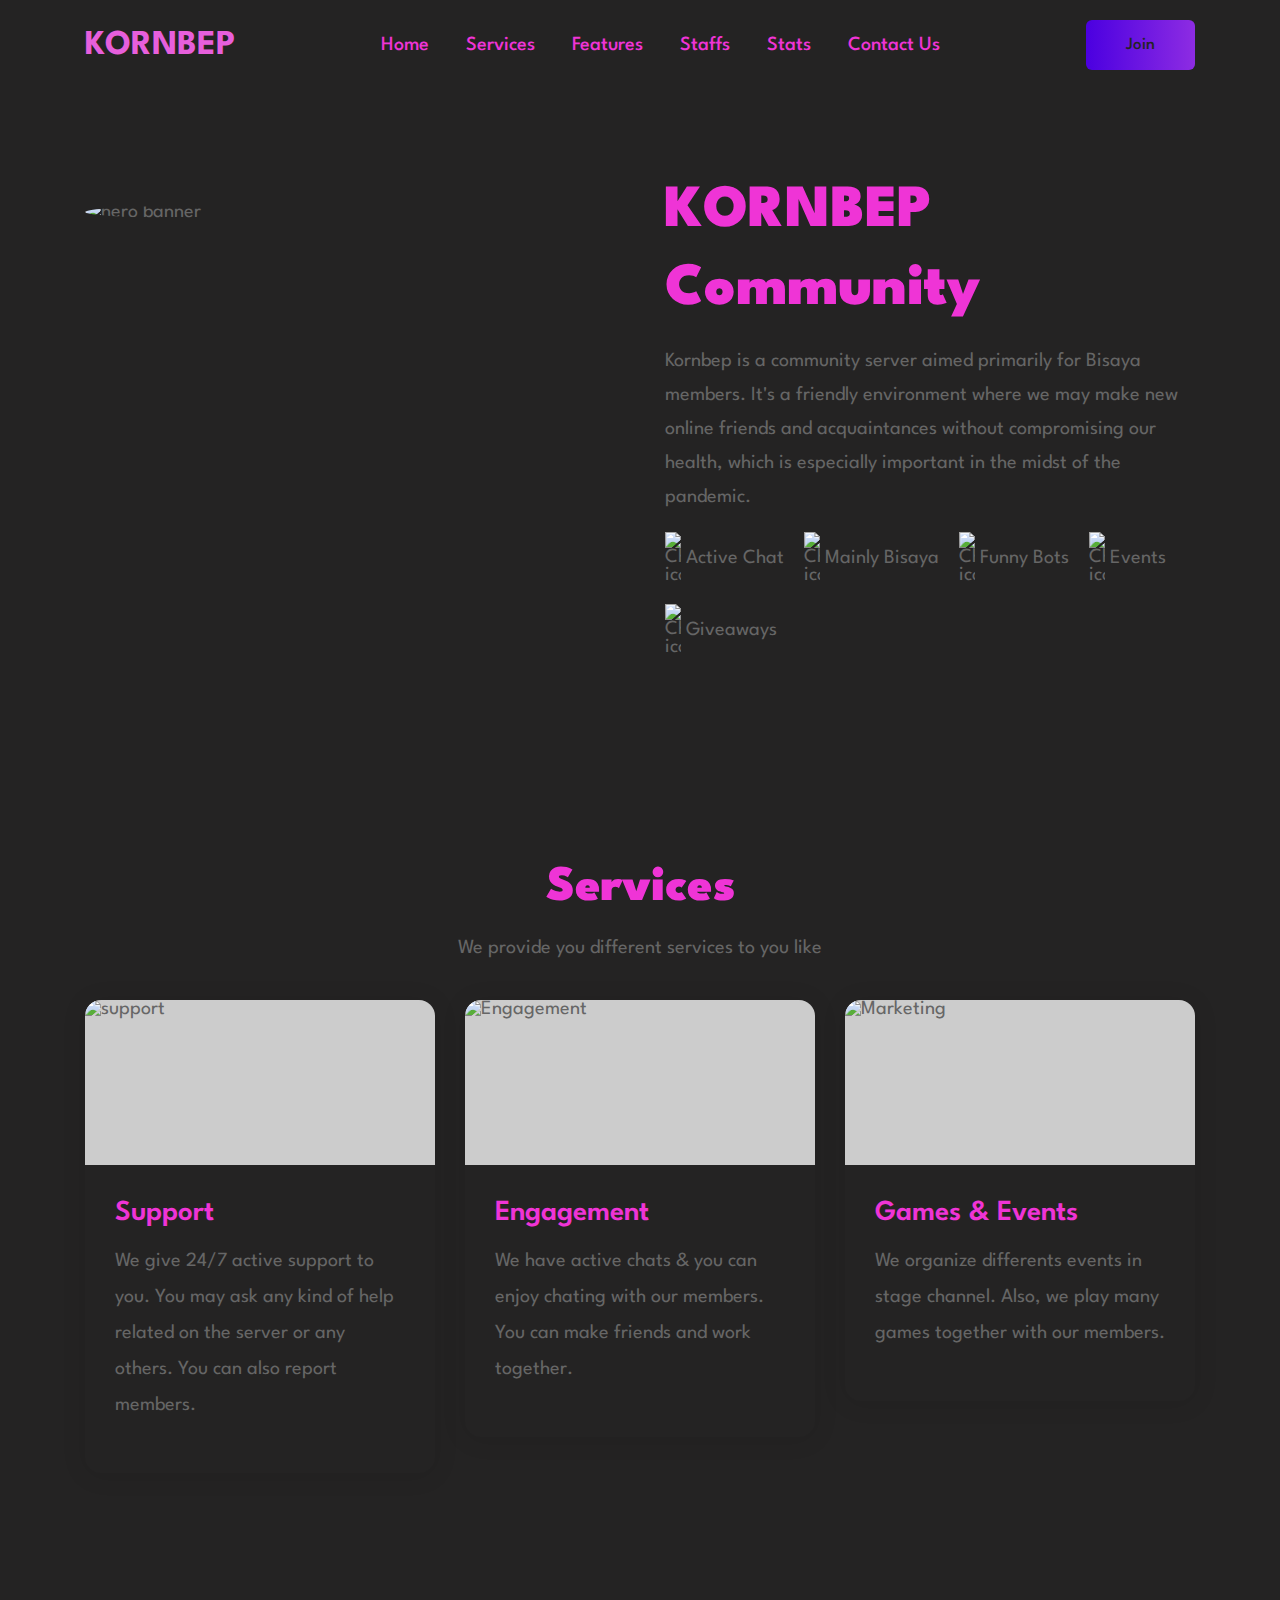
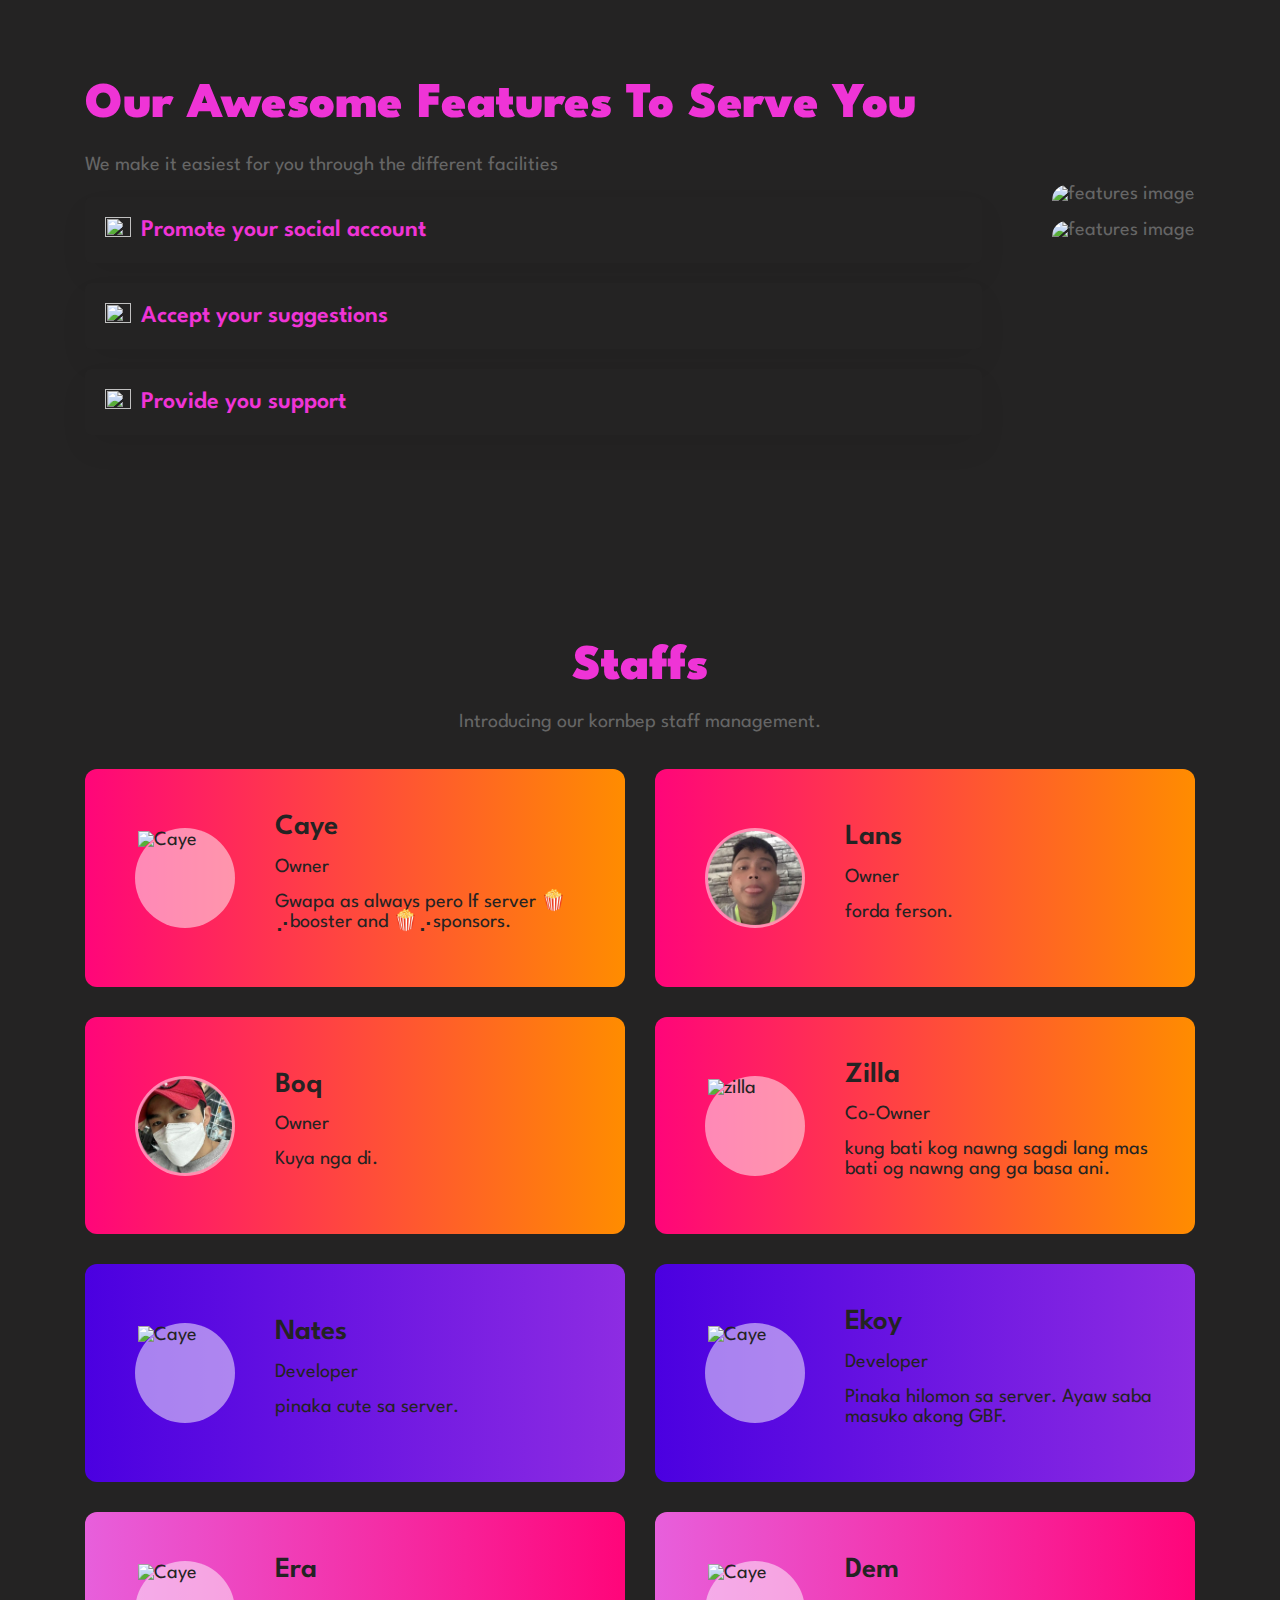
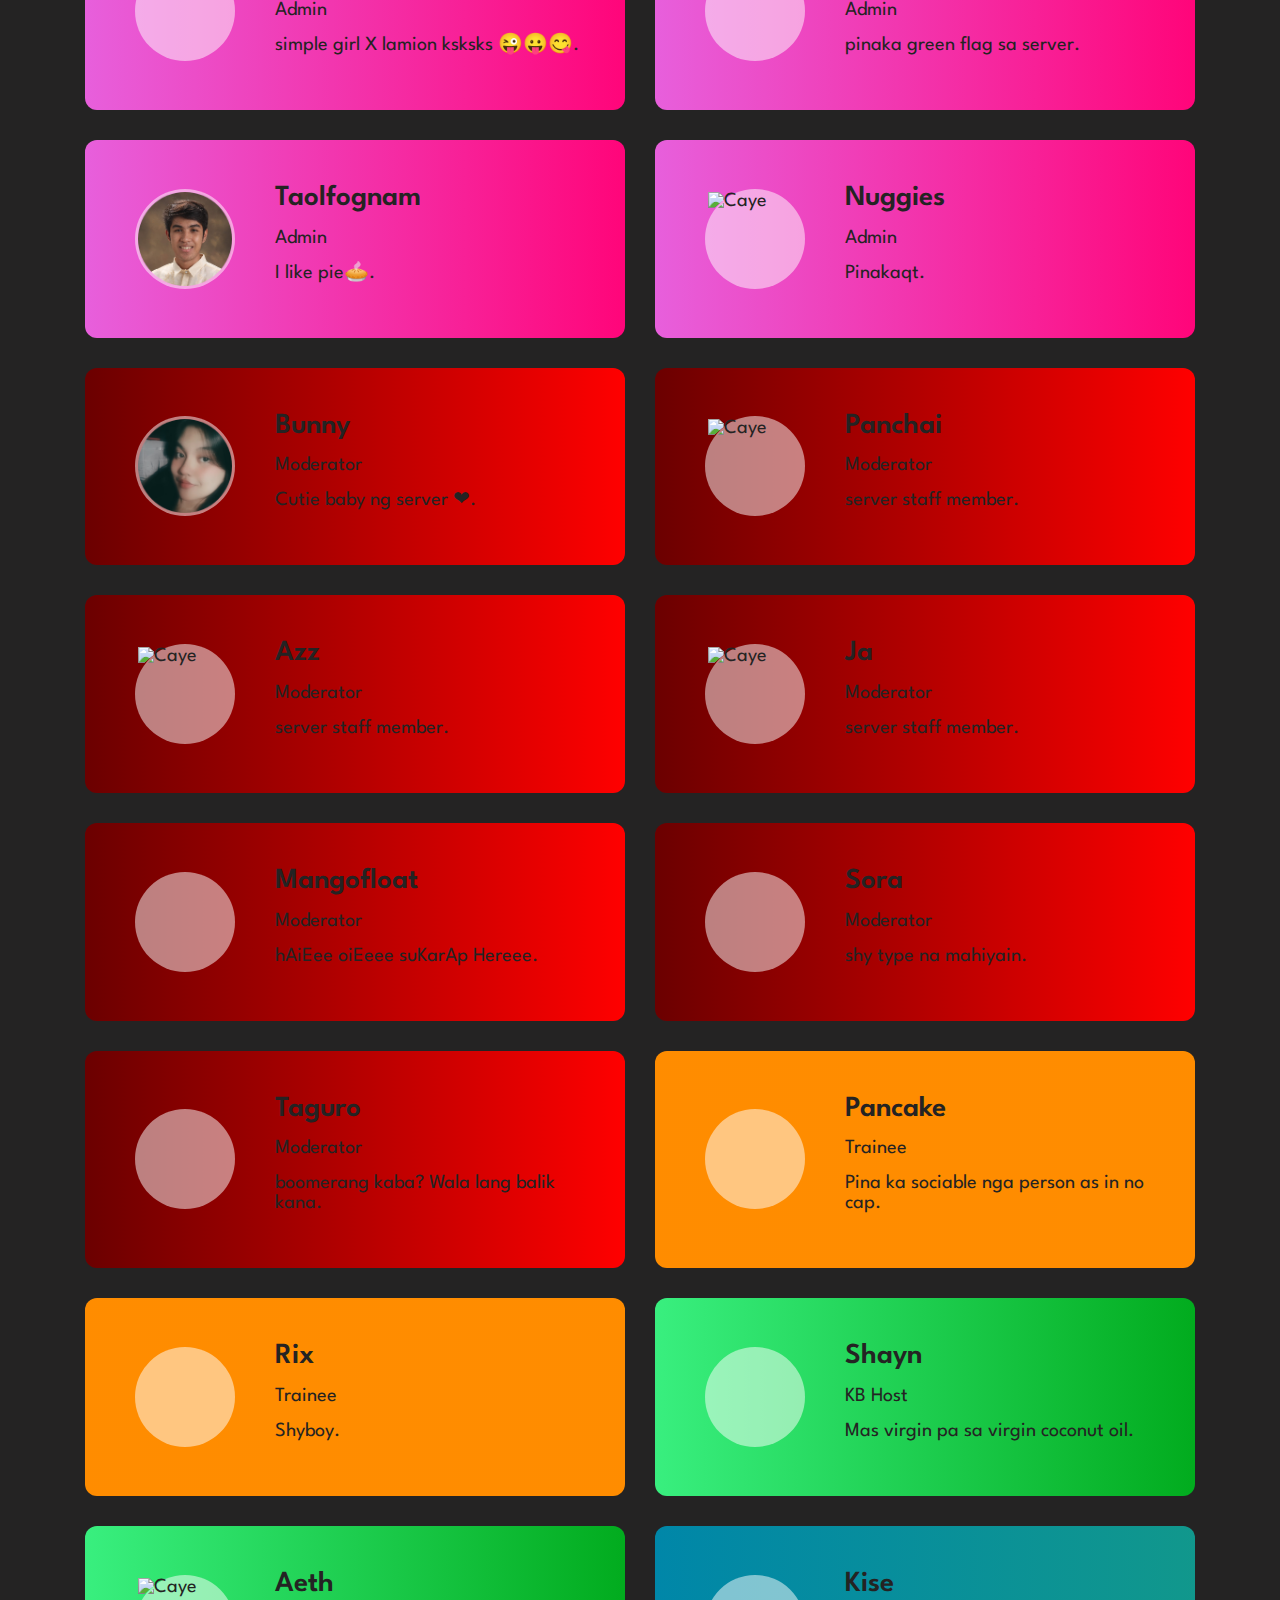
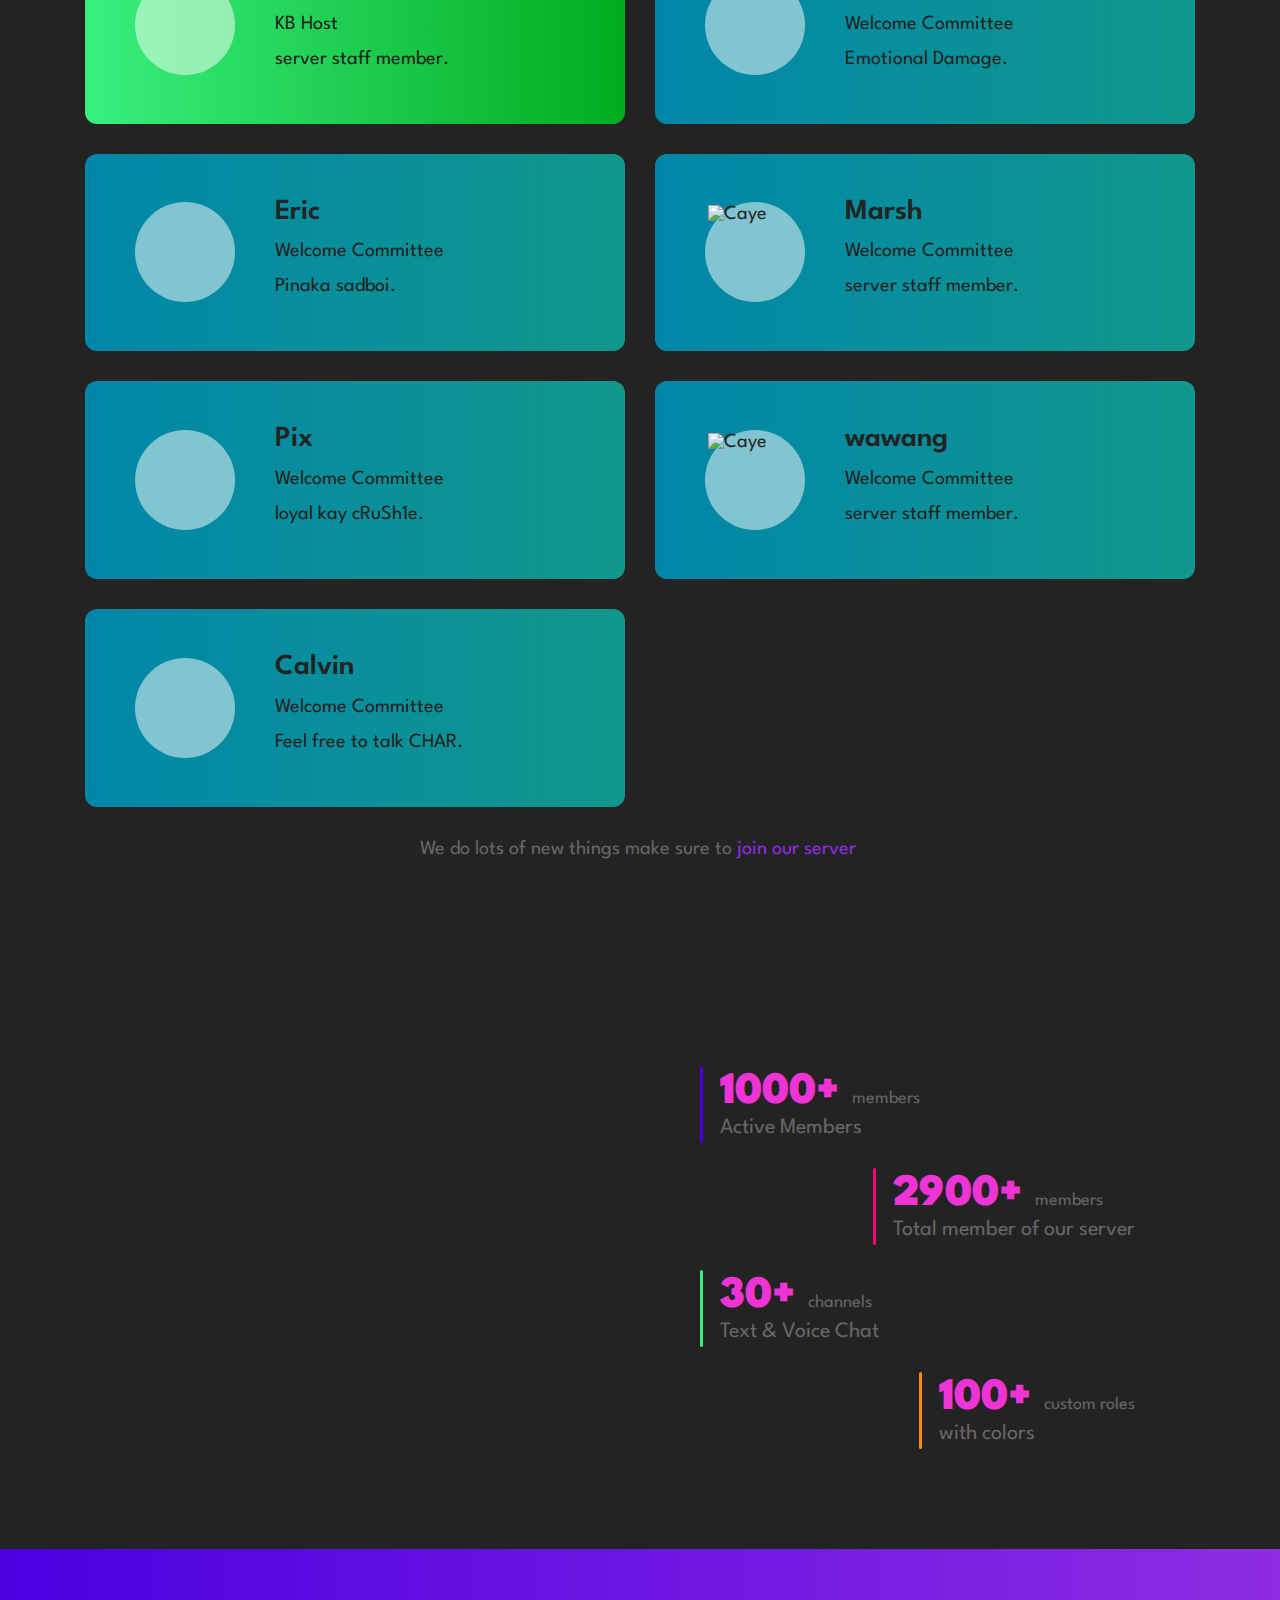
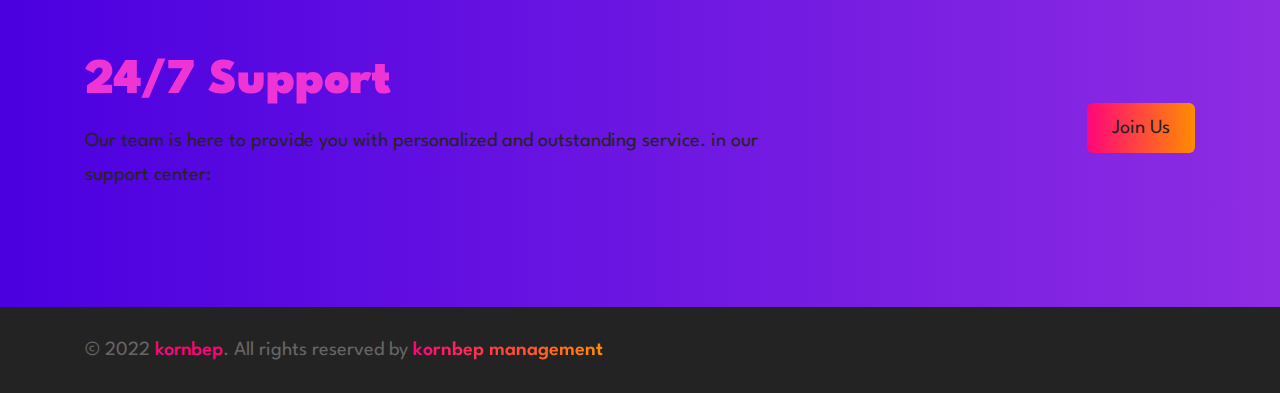
==== index.html @ 5336a5d0 "updated" ====
<!DOCTYPE html>
<html lang="en">

<head>
  <meta charset="UTF-8">
  <meta http-equiv="X-UA-Compatible" content="IE=edge">
  <meta name="viewport" content="width=device-width, initial-scale=1.0">
  <title>KORNBEP</title>
  <link rel="shortcut icon" href="./favicon.svg" type="image/svg+xml">
  <link rel="stylesheet" href="./assets/css/style.css">
  <link rel="preconnect" href="https://fonts.googleapis.com">
  <link rel="preconnect" href="https://fonts.gstatic.com" crossorigin>
  <link href="https://fonts.googleapis.com/css2?family=League+Spartan:wght@400;500;600;700;900&display=swap"
    rel="stylesheet">
  <link rel="preload" as="image" href="./assets/images/hero-banner.png">
</head>

<body id="top">

  <header class="header" data-header>
    <div class="container">

      <h1>
        <a href="#" class="logo">KORNBEP</a>
      </h1>

      <nav class="navbar container" data-navbar>
        <ul class="navbar-list">

          <li class="navbar-item">
            <a href="#home" class="navbar-link" data-nav-link>Home</a>
          </li>

          <li class="navbar-item">
            <a href="#services" class="navbar-link" data-nav-link>Services</a>
          </li>

          <li class="navbar-item">
            <a href="#features" class="navbar-link" data-nav-link>Features</a>
          </li>

          <li class="navbar-item">
            <a href="#staffs" class="navbar-link" data-nav-link>Staffs</a>
          </li>

          <li class="navbar-item">
            <a href="#stats" class="navbar-link" data-nav-link>Stats</a>
          </li>

          <li class="navbar-item">
            <a href="#contact" class="navbar-link" data-nav-link>Contact Us</a>
          </li>

        </ul>
      </nav>
<form action="https://discord.gg/kornbepfam">
      <button class="btn btn-secondary">Join</button>
</form>
      <button class="nav-toggle-btn" aria-label="Toggle menu" data-nav-toggle-btn>
        <ion-icon name="menu-outline" class="menu-icon"></ion-icon>
        <ion-icon name="close-outline" class="close-icon"></ion-icon>
      </button>

    </div>
  </header>




  <main>
    <article>

      <section class="section hero" id="home">
        <div class="container">

          <figure class="hero-banner">
            <img src="./assets/images/logo.gif"  loading="lazy" alt="hero banner"
              class="w-100">
          </figure>

          <div class="hero-content">

            <h2 class="h1 hero-title">KORNBEP Community</h2>

            <p class="section-text">
              Kornbep is a community server aimed primarily for Bisaya members. It's a friendly environment where we may make new online friends and acquaintances without compromising our health, which is especially important in the midst of the pandemic. 
            </p>
<br>

            <ul class="hero-list">

              <li class="hero-item">
                <img src="./assets/images/check-circle.svg" width="16" height="16" loading="lazy" alt="Checkmark icon">

                <span class="span">Active Chat</span>
              </li>

              <li class="hero-item">
                <img src="./assets/images/check-circle.svg" width="16" height="16" loading="lazy" alt="Checkmark icon">

                <span class="span">Mainly Bisaya</span>
              </li>

              <li class="hero-item">
                <img src="./assets/images/check-circle.svg" width="16" height="16" loading="lazy" alt="Checkmark icon">

                <span class="span">Funny Bots</span>
              </li>

              <li class="hero-item">
                <img src="./assets/images/check-circle.svg" width="16" height="16" loading="lazy" alt="Checkmark icon">

                <span class="span">Events</span>
              </li>

              <li class="hero-item">
                <img src="./assets/images/check-circle.svg" width="16" height="16" loading="lazy" alt="Checkmark icon">

                <span class="span">Giveaways</span>
              </li>

            </ul>

          </div>

        </div>
      </section>

      <section class="section service" id="services">
        <div class="container">

          <h2 class="h2 section-title">Services</h2>

          <p class="section-text">
           We provide you different services to you like
          </p>

          <ul class="service-list">

            <li>
              <div class="service-card">

                <figure class="card-banner">
                  <img src="./assets/images/service-1.gif" width="728" height="344" loading="lazy" alt="support"
                    class="w-100">
                </figure>

                <div class="card-content">

                  <h3 class="h3">
                    <a href="#" class="card-title">Support</a>
                  </h3>

                  <p class="card-text">
                    We give 24/7 active support to you. You may ask any kind of help related on the server or any others. You can  also report members.
                  </p>

                </div>

              </div>
            </li>

            <li>
              <div class="service-card">

                <figure class="card-banner">
                  <img src="./assets/images/service-2.gif" width="728" height="344" loading="lazy" alt="Engagement"
                    class="w-100">
                </figure>

                <div class="card-content">

                  <h3 class="h3">
                    <a href="#" class="card-title">Engagement</a>
                  </h3>

                  <p class="card-text">
                   We have active chats & you can enjoy chating with our members. You can make friends and work together.
                  </p>

                </div>

              </div>
            </li>

            <li>
              <div class="service-card">

                <figure class="card-banner">
                  <img src="./assets/images/service-3.gif" width="728" height="344" loading="lazy" alt="Marketing"
                    class="w-100">
                </figure>

                <div class="card-content">

                  <h3 class="h3">
                    <a href="#" class="card-title">Games & Events</a>
                  </h3>

                  <p class="card-text">
                    We organize differents events in stage channel. Also, we play many games together with our members.
                  </p>

                </div>

              </div>
            </li>

          </ul>

        </div>
      </section>

      <section class="section features" id="features">
        <div class="container">

          <div class="features-content">

            <h2 class="h2 section-title">Our Awesome Features To Serve You</h2>

            <p class="section-text">
              We make it easiest for you
              through the different facilities 
            </p>

            <ul class="features-list">

              <li class="features-item">
                <img src="./assets/images/features-icon-1.svg" width="26" height="26" loading="lazy" aria-hidden="true"
                  class="item-icon">

                <h3 class="item-title">Promote your social account</h3>
              </li>

              <li class="features-item">
                <img src="./assets/images/features-icon-2.svg" width="26" height="26" loading="lazy" aria-hidden="true"
                  class="item-icon">

                <h3 class="item-title">Accept your suggestions</h3>
              </li>

              <li class="features-item">
                <img src="./assets/images/features-icon-3.svg" width="26" height="26" loading="lazy" aria-hidden="true"
                  class="item-icon">

                <h3 class="item-title">Provide you support</h3>
              </li>

            </ul>

          </div>

          <div class="banner-wrapper">

            <figure class="features-banner one">
              <img src="./assets/images/dc.svg" width="600" height="500" loading="lazy"
                alt="features image" class="w-100">
            </figure>

            <figure class="features-banner two">
              <img src="./assets/images/dc-2.svg" width="436" height="311" loading="lazy"
                alt="features image" class="w-100">
            </figure>

          </div>

        </div>
      </section>

      <section class="section about" id="staffs">
        <div class="container">

          <h2 class="h2 section-title">Staffs</h2>

          <p class="section-text">
           Introducing our kornbep staff management.
          </p>
          <ul class="about-list">

            <li>
              <div class="about-card about-card-1">

                <figure class="card-banner">
                  <img src="./assets/images/caye.png" width="94" height="94" loading="lazy"
                    alt="Caye">
                </figure>

                <div class="card-content">

                  <h3 class="h3">
                    <a href="#" class="card-title">Caye</a>
                  </h3>
                  <p class="card-role">Owner</p>
                  <p class="card-text">
                    Gwapa as always pero lf server 🍿⡠booster and 🍿⡠sponsors.
                  </p>

                </div>

              </div>
            </li>

            <li>
              <div class="about-card about-card-2">

                <figure class="card-banner">
                  <img src="./assets/images/lans.jpg" width="94" height="94" loading="lazy"
                    alt="Lans">
                </figure>

                <div class="card-content">

                  <h3 class="h3">
                    <a href="#" class="card-title">Lans</a>
                  </h3>
                  <p class="card-role">Owner</p>
                  <p class="card-text">
                    forda ferson.
                  </p>

                </div>

              </div>
            </li>

            <li>
              <div class="about-card about-card-3">

                <figure class="card-banner">
                  <img src="./assets/images/boq.jpg" width="94" height="94" loading="lazy"
                    alt="Automated Callback">
                </figure>

                <div class="card-content">

                  <h3 class="h3">
                    <a href="#" class="card-title">Boq</a>
                  </h3>
                  <p class="card-role">Owner</p>
                  <p class="card-text">
                    Kuya nga di. 
                  </p>

                </div>

              </div>
            </li>
            <li>
              <div class="about-card about-card-4">

                <figure class="card-banner">
                  <img src="./assets/images/zilla.jpg" width="94" height="94" loading="lazy"
                    alt="zilla">
                </figure>

                <div class="card-content">

                  <h3 class="h3">
                    <a href="#" class="card-title">Zilla</a>
                  </h3>
                  <p class="card-role">Co-Owner</p>
                  <p class="card-text">
                    kung bati kog nawng sagdi lang mas bati og nawng ang ga basa ani.
                  </p>

                </div>

              </div>
            </li>
            <li>
              <div class="about-card about-card-5">

                <figure class="card-banner">
                  <img src="./assets/images/nates.jpg" width="94" height="94" loading="lazy"
                    alt="Caye">
                </figure>

                <div class="card-content">

                  <h3 class="h3">
                    <a href="#" class="card-title">Nates</a>
                  </h3>
                  <p class="card-role">Developer</p>
                  <p class="card-text">
                      pinaka cute sa server.
                  </p>

                </div>

              </div>
            </li>
            <li>
              <div class="about-card about-card-6">

                <figure class="card-banner">
                  <img src="./assets/images/ekoy.jpg" width="94" height="94" loading="lazy"
                    alt="Caye">
                </figure>

                <div class="card-content">

                  <h3 class="h3">
                    <a href="#" class="card-title">Ekoy</a>
                  </h3>
                  <p class="card-role">Developer</p>
                  <p class="card-text">
                    Pinaka hilomon sa server. Ayaw saba masuko akong GBF.
                  </p>

                </div>

              </div>
            </li>
            <li>
              <div class="about-card about-card-7">

                <figure class="card-banner">
                  <img src="./assets/images/era.jpg" width="94" height="94" loading="lazy"
                    alt="Caye">
                </figure>

                <div class="card-content">
                  <h3 class="h3">
                    <a href="#" class="card-title">Era</a>
                  </h3>
                  <p class="card-role">Admin</p>
                  <p class="card-text">
                    simple girl X lamion ksksks 😜😛😋.
                  </p>

                </div>

              </div>
            </li>
            <li>
              <div class="about-card about-card-8">

                <figure class="card-banner">
                  <img src="./assets/images/dem.jpg" width="94" height="94" loading="lazy"
                    alt="Caye">
                </figure>

                <div class="card-content">

                  <h3 class="h3">
                    <a href="#" class="card-title">Dem</a>
                  </h3>
                  <p class="card-role">Admin</p>
                  <p class="card-text">
                    pinaka green flag sa server.
                  </p>

                </div>

              </div>
            </li>
            <li>
              <div class="about-card about-card-9">

                <figure class="card-banner">
                  <img src="./assets/images/geoff.jpg" width="94" height="94" loading="lazy"
                    alt="Caye">
                </figure>

                <div class="card-content">

                  <h3 class="h3">
                    <a href="#" class="card-title">Taolfognam</a>
                  </h3>
                  <p class="card-role">Admin</p>
                  <p class="card-text">
                      I like pie🥧.
                  </p>

                </div>

              </div>
            </li>
            <li>
              <div class="about-card about-card-10">

                <figure class="card-banner">
                  <img src="./assets/images/gel.jpg" width="94" height="94" loading="lazy"
                    alt="Caye">
                </figure>

                <div class="card-content">

                  <h3 class="h3">
                    <a href="#" class="card-title">Nuggies</a>
                  </h3>
                  <p class="card-role">Admin</p>
                  <p class="card-text">
                      Pinakaqt.
                  </p>

                </div>

              </div>
            </li>
            <li>
              <div class="about-card about-card-11">

                <figure class="card-banner">
                  <img src="./assets/images/bunny.jpg" width="94" height="94" loading="lazy"
                    alt="Caye">
                </figure>

                <div class="card-content">

                  <h3 class="h3">
                    <a href="#" class="card-title">Bunny</a>
                  </h3>
                  <p class="card-role">Moderator</p>
                  <p class="card-text">
                    Cutie baby ng server ❤.
                  </p>

                </div>

              </div>
            </li>
            <li>
              <div class="about-card about-card-12">

                <figure class="card-banner">
                  <img src="./assets/images/avatar.jpg" width="94" height="94" loading="lazy"
                    alt="Caye">
                </figure>

                <div class="card-content">
                  <h3 class="h3">
                    <a href="#" class="card-title">Panchai</a>
                  </h3>
                  <p class="card-role">Moderator</p>
                  <p class="card-text">
                      server staff member.
                  </p>

                </div>

              </div>
            </li>
            <li>
              <div class="about-card about-card-13">

                <figure class="card-banner">
                  <img src="./assets/images/avatar.jpg" width="94" height="94" loading="lazy"
                    alt="Caye">
                </figure>

                <div class="card-content">

                  <h3 class="h3">
                    <a href="#" class="card-title">Azz</a>
                  </h3>
                  <p class="card-role">Moderator</p>
                  <p class="card-text">
                      server staff member.
                  </p>

                </div>

              </div>
            </li>
            <li>
              <div class="about-card about-card-14">

                <figure class="card-banner">
                  <img src="./assets/images/avatar.jpg" width="94" height="94" loading="lazy"
                    alt="Caye">
                </figure>

                <div class="card-content">

                  <h3 class="h3">
                    <a href="#" class="card-title">Ja</a>
                  </h3>
                  <p class="card-role">Moderator</p>
                  <p class="card-text">
                      server staff member.
                  </p>

                </div>

              </div>
            </li>
            <li>
              <div class="about-card about-card-15">

                <figure class="card-banner">
                  <img src="./assets/images/florenche.jpg" width="94" height="94" loading="lazy"
                    alt="Caye">
                </figure>

                <div class="card-content">

                  <h3 class="h3">
                    <a href="#" class="card-title">Mangofloat</a>
                  </h3>
                  <p class="card-role">Moderator</p>
                  <p class="card-text">
                    hAiEee oiEeee suKarAp Hereee.
                  </p>

                </div>

              </div>
            </li>
            <li>
              <div class="about-card about-card-16">

                <figure class="card-banner">
                  <img src="./assets/images/sora.png" width="94" height="94" loading="lazy"
                    alt="Caye">
                </figure>

                <div class="card-content">

                  <h3 class="h3">
                    <a href="#" class="card-title">Sora</a>
                  </h3>
                  <p class="card-role">Moderator</p>
                  <p class="card-text">
                    shy type na mahiyain.
                  </p>

                </div>

              </div>
            </li>
            <li>
              <div class="about-card about-card-17">

                <figure class="card-banner">
                  <img src="./assets/images/taguro.png" width="94" height="94" loading="lazy"
                    alt="Caye">
                </figure>

                <div class="card-content">

                  <h3 class="h3">
                    <a href="#" class="card-title">Taguro</a>
                  </h3>
                  <p class="card-role">Moderator</p>
                  <p class="card-text">
                    boomerang kaba? Wala lang balik kana.
                  </p>

                </div>

              </div>
            </li>
            <li>
              <div class="about-card about-card-18">

                <figure class="card-banner">
                  <img src="./assets/images/pancake.jpg" width="94" height="94" loading="lazy"
                    alt="Caye">
                </figure>

                <div class="card-content">
                  <h3 class="h3">
                    <a href="#" class="card-title">Pancake</a>
                  </h3>
                  <p class="card-role">Trainee</p>
                  <p class="card-text">
                    Pina ka sociable nga person as in no cap.
                  </p>

                </div>

              </div>
            </li>
            <li>
              <div class="about-card about-card-19">

                <figure class="card-banner">
                  <img src="./assets/images/rix.png" width="94" height="94" loading="lazy"
                    alt="Caye">
                </figure>

                <div class="card-content">

                  <h3 class="h3">
                    <a href="#" class="card-title">Rix</a>
                  </h3>
                  <p class="card-role">Trainee</p>
                  <p class="card-text">
                      Shyboy.
                  </p>

                </div>

              </div>
            </li>
            <!--<li>
              <div class="about-card about-card-20">

                <figure class="card-banner">
                  <img src="./assets/images/avatar.jpg" width="94" height="94" loading="lazy"
                    alt="Caye">
                </figure>

                <div class="card-content">
                  <h3 class="h3">
                    <a href="#" class="card-title">Unknown</a>
                  </h3>
                  <p class="card-role">Trainee</p>
                  <p class="card-text">
                      server staff member.
                  </p>

                </div>

              </div>
            </li>-->
            <li>
              <div class="about-card about-card-21">

                <figure class="card-banner">
                  <img src="./assets/images/shayn.jpg" width="94" height="94" loading="lazy"
                    alt="Caye">
                </figure>

                <div class="card-content">

                  <h3 class="h3">
                    <a href="#" class="card-title">Shayn</a>
                  </h3>
                  <p class="card-role">KB Host</p>
                  <p class="card-text">
                    Mas virgin pa sa virgin coconut oil.
                  </p>

                </div>

              </div>
            </li>
            <li>
              <div class="about-card about-card-22">

                <figure class="card-banner">
                  <img src="./assets/images/avatar.jpg" width="94" height="94" loading="lazy"
                    alt="Caye">
                </figure>

                <div class="card-content">

                  <h3 class="h3">
                    <a href="#" class="card-title">Aeth</a>
                  </h3>
                  <p class="card-role">KB Host</p>
                  <p class="card-text">
                      server staff member.
                  </p>

                </div>

              </div>
            </li>
            <li>
              <div class="about-card about-card-23">

                <figure class="card-banner">
                  <img src="./assets/images/kise.jpg" width="94" height="94" loading="lazy"
                    alt="Caye">
                </figure>

                <div class="card-content">

                  <h3 class="h3">
                    <a href="#" class="card-title">Kise</a>
                  </h3>
                  <p class="card-role">Welcome Committee</p>
                  <p class="card-text">
                      Emotional Damage.
                  </p>

                </div>

              </div>
            </li>
            <li>
              <div class="about-card about-card-24">

                <figure class="card-banner">
                  <img src="./assets/images/eric.png" width="94" height="94" loading="lazy"
                    alt="Caye">
                </figure>

                <div class="card-content">

                  <h3 class="h3">
                    <a href="#" class="card-title">Eric</a>
                  </h3>
                  <p class="card-role">Welcome Committee</p>
                  <p class="card-text">
                    Pinaka sadboi.
                  </p>

                </div>

              </div>
            </li>
            <li>
              <div class="about-card about-card-25">

                <figure class="card-banner">
                  <img src="./assets/images/avatar.jpg" width="94" height="94" loading="lazy"
                    alt="Caye">
                </figure>

                <div class="card-content">

                  <h3 class="h3">
                    <a href="#" class="card-title">Marsh</a>
                  </h3>
                  <p class="card-role">Welcome Committee</p>
                  <p class="card-text">
                      server staff member.
                  </p>

                </div>

              </div>
            </li>
            <li>
              <div class="about-card about-card-26">

                <figure class="card-banner">
                  <img src="./assets/images/pix.jpg" width="94" height="94" loading="lazy"
                    alt="Caye">
                </figure>

                <div class="card-content">

                  <h3 class="h3">
                    <a href="#" class="card-title">Pix</a>
                  </h3>
                  <p class="card-role">Welcome Committee</p>
                  <p class="card-text">
                    loyal kay cRuSh1e.
                  </p>

                </div>

              </div>
            </li>
            <li>
              <div class="about-card about-card-27">

                <figure class="card-banner">
                  <img src="./assets/images/avatar.jpg" width="94" height="94" loading="lazy"
                    alt="Caye">
                </figure>

                <div class="card-content">

                  <h3 class="h3">
                    <a href="#" class="card-title">wawang</a>
                  </h3>
                  <p class="card-role">Welcome Committee</p>
                  <p class="card-text">
                      server staff member.
                  </p>

                </div>

              </div>
            </li>
            <li>
              <div class="about-card about-card-28">

                <figure class="card-banner">
                  <img src="./assets/images/calvin.jpg" width="94" height="94" loading="lazy"
                    alt="Caye">
                </figure>

                <div class="card-content">

                  <h3 class="h3">
                    <a href="#" class="card-title">Calvin</a>
                  </h3>
                  <p class="card-role">Welcome Committee</p>
                  <p class="card-text">
                    Feel free to talk CHAR.
                  </p>

                </div>

              </div>
            </li>

          </ul>

          <p class="section-text">
            We do lots of new things make sure to
            <a href="https://discord.gg/kornbepfam" class="btn-link">
              <span class="span">join our server</span>

              <ion-icon name="arrow-forward" aria-hidden="true"></ion-icon>
            </a>
          </p>

        </div>
      </section>

      <section class="section stats" id="stats">
        <div class="container">

          <figure class="stats-banner">
            <img src="./assets/images/stats-banner.png" width="619" height="482" loading="lazy" alt="stats"
              class="w-100">
          </figure>

          <ul class="stats-list">

            <li class="stats-item purple">
              <h3 class="item-title">
                1000+
                <span class="span">members</span>
              </h3>

              <p class="stats-text">Active Members</p>
            </li>

            <li class="stats-item red">
              <h3 class="item-title">
                2900+
                <span class="span">members</span>
              </h3>

              <p class="stats-text">Total member of our server</p>
            </li>

            <li class="stats-item green">
              <h3 class="item-title">
                30+
                <span class="span">channels</span>
              </h3>

              <p class="stats-text">Text & Voice Chat</p>
            </li>

            <li class="stats-item yellow">
              <h3 class="item-title">
                100+
                <span class="span">custom roles</span>
              </h3>

              <p class="stats-text">with colors</p>
            </li>

          </ul>

        </div>
      </section>

      <section class="section support" id="contact">
        <div class="container">

          <div class="support-content">
            <h2 class="h2 section-title">24/7 Support</h2>

            <p class="section-text">
              Our team is here to provide you with personalized and outstanding service.
              in our support center:
            </p>
          </div>

          <a href="https://discord.gg/kornbepfam" class="btn btn-primary">Join Us</a>

        </div>
      </section>

    </article>
  </main>

  <footer class="footer">

    

    <div class="footer-bottom">
      <div class="container">

        <p class="copyright">
          &copy; 2022 <span class="span">kornbep</span>. All rights reserved by <a href="#"
            class="copyright-link">kornbep management</a>
        </p>

      </div>
    </div>

  </footer>

  <a href="#top" class="back-top-btn" aria-label="Back to top" data-back-top-btn>
    <ion-icon name="chevron-up"></ion-icon>
  </a>

  <script src="./assets/js/script.js" defer></script>

  <script type="module" src="https://unpkg.com/ionicons@5.5.2/dist/ionicons/ionicons.esm.js"></script>
  <script nomodule src="https://unpkg.com/ionicons@5.5.2/dist/ionicons/ionicons.js"></script>

</body>

</html>
---- assets/css/style.css ----
:root {

  --gold-web-golden: hsl(50, 95%, 56%);
  --spanish-orange: hsl(24, 100%, 45%);
  --persian-green: hsl(175, 80%, 33%);
  --granite-gray: hsl(0, 0%, 40%);
  --spring-green: hsl(143, 85%, 58%);
  --ultramarine: hsl(260, 100%, 44%);
  --blue-violet: hsl(272, 76%, 53%);
  --smoky-black: hsl(305, 74%, 64%);
  --dark-orange: hsl(33, 100%, 50%);
  --winter-sky: hsl(332, 100%, 51%);
  --cultured-1: hsl(0, 1%, 14%);
  --cultured-2: hsl(0, 1%, 14%);
  --cultured-3: hsl(0, 1%, 14%);
  --light-gray: hsl(0, 0%, 80%);
  --alice-blue: hsl(206, 89%, 93%);
  --white_50: hsla(0, 0%, 100%, 0.5);
  --white-1: hsl(0, 1%, 14%);
  --white-2: hsl(0, 1%, 14%);
  --black: hsl(308, 85%, 57%);
  --dark-red: hsl(0, 100%, 21%);
  --red: hsl(0, 100%, 50%);
  --green: hsl(130, 98%, 34%);
  --sky-blue: hsl(192, 100%, 33%);

  --ff-spartan: 'League Spartan', sans-serif;

  --fs-1: 3rem;
  --fs-2: 2.7rem;
  --fs-3: 2.2rem;
  --fs-4: 1.8rem;
  --fs-5: 1.6rem;

  --fw-400: 400;
  --fw-500: 500;
  --fw-600: 600;
  --fw-700: 700;
  --fw-900: 900;

  --section-padding: 60px;

  --shadow-1: 0 2px 25px hsla(0, 0%, 0%, 0.1);
  --shadow-2: 0 8px 14px hsla(0, 0%, 0%, 0.1);
  --shadow-3: 0 14px 30px hsla(0, 0%, 0%, 0.05);


  --radius-6: 6px;
  --radius-12: 12px;

  --gradient-1: linear-gradient(to right, var(--winter-sky), var(--dark-orange));
  --gradient-2: linear-gradient(to right, var(--ultramarine), var(--blue-violet));
  --gradient-3: linear-gradient(to right, var(--winter-sky), var(--dark-orange));
  --gradient-4: linear-gradient(to right, var(--ultramarine), var(--blue-violet));
  --gradient-5: linear-gradient(to right, var(--smoky-black), var(--winter-sky));
  --gradient-6: linear-gradient(to right, var(--dark-red), var(--red));
  --gradient-7: linear-gradient(to right, var(--granite-gray), var(--persian-green));
  --gradient-8: linear-gradient(to right, var(--dark-orange), var(--dark-orange));
  --gradient-9: linear-gradient(to right, var(--spring-green), var(--green));
  --gradient-10: linear-gradient(to right, var(--sky-blue), var(--persian-green));

  --transition-1: 0.25s ease;
  --transition-2: 0.5s ease;
  --cubic-out: cubic-bezier(0.33, 0.85, 0.4, 0.96);

}


*,
*::before,
*::after {
  margin: 0;
  padding: 0;
  box-sizing: border-box;
}

li { list-style: none; }

a {
  text-decoration: none;
  color: inherit;
}

a,
img,
svg,
span,
input,
button,
strong,
ion-icon { display: block; }

img { height: auto; }

input,
button {
  background: none;
  border: none;
  font: inherit;
}

input { width: 100%; }

button { cursor: pointer; }

ion-icon { pointer-events: none; }

html {
  font-family: var(--ff-spartan);
  font-size: 10px;
  scroll-behavior: smooth;
}

body {
  background-color: var(--white-1);
  color: var(--granite-gray);
  font-size: 1.6rem;
}

:focus-visible { outline-offset: 4px; }


.container { padding-inline: 15px; }

.section { padding-block: var(--section-padding); }

.w-100 { width: 100%; border-radius: 15px; }

.h1,
.h2,
.h3 {
  color: var(--black);
  font-weight: var(--fw-900);
  line-height: 1.3;
}

.h1 { font-size: var(--fs-1); }

.h2 { font-size: var(--fs-2); }

.h3 {
  font-size: var(--fs-3);
  font-weight: var(--fw-600);
}

.section-text { line-height: 1.7; }

.btn {
  min-height: 50px;
  color: var(--white-1);
  padding-inline: 25px;
  border-radius: var(--radius-6);
}

.btn-primary { background-image: var(--gradient-1); }

.btn-secondary { background-image: var(--gradient-2); }

.btn-link {
  display: flex;
  align-items: center;
  gap: 5px;
  transition: var(--transition-1);
}

.btn-link:is(:hover, :focus) { letter-spacing: 0.3px; }

.header .btn { display: none; }

.header {
  background-color: var(--white-1);
  position: absolute;
  top: 0;
  left: 0;
  width: 100%;
  padding-block: 20px;
  z-index: 4;
}

.header.active {
  position: fixed;
  top: -75px;
  box-shadow: var(--shadow-1);
  animation: slide-in 0.5s var(--cubic-out) forwards;
}

@keyframes slide-in {
  0% { transform: translateY(0); }
  100% { transform: translateY(75px); }
}

.header > .container {
  display: flex;
  justify-content: space-between;
  align-items: center;
  gap: 20px;
}

.logo {
  color: var(--smoky-black);
  font-size: 3.5rem;
  font-weight: var(--fw-700);
  line-height: 1;
}

.nav-toggle-btn { font-size: 30px; }

.nav-toggle-btn.active .menu-icon,
.nav-toggle-btn .close-icon { display: none; }

.nav-toggle-btn .menu-icon,
.nav-toggle-btn.active .close-icon { display: block; }

.navbar {
  position: absolute;
  top: 100%;
  left: 50%;
  width: calc(100% - 30px);
  transform: translateX(-50%);
  background-color: var(--white-1);
  box-shadow: var(--shadow-2);
  overflow: hidden;
  visibility: hidden;
  max-height: 0;
  transition: 0.25s var(--cubic-out);
}

.navbar.active {
  visibility: visible;
  max-height: 300px;
  transition-duration: 0.35s;
}

.navbar-item:not(:last-child) { border-block-end: 1px solid var(--alice-blue); }

.navbar-link {
  color: var(--black);
  font-size: var(--fs-4);
  font-weight: var(--fw-500);
  padding: 16px;
  transition: var(--transition-1);
}

.navbar-link:is(:hover, :focus) { color: var(--winter-sky); }

.hero {
  padding-block-start: calc(73px + var(--section-padding));
  background-color: var(--cultured-1);
}

.hero-banner {
  border-radius: 50%;
  aspect-ratio: 1 / 0.8;
}

.hero-banner img {
  border-radius: 50%;
}

.hero-title { margin-block: 30px 15px; }

.hero-form { margin-block: 20px 30px; }

.input-field {
  background-color: var(--cultured-3);
  padding: 20px 15px;
  border-radius: var(--radius-6);
  margin-block-end: 15px;
}

.input-field::placeholder { transition: var(--transition-1); }

.input-field:focus::placeholder { opacity: 0; }

.hero-list {
  display: flex;
  flex-wrap: wrap;
  align-items: center;
  gap: 20px;
}

.hero-item {
  display: flex;
  align-items: center;
  gap: 5px;
}


.service { background-color: var(--white-1); }

.service :is(.section-title, .section-text) { text-align: center; }

.service .section-text { margin-block: 10px 35px; }

.service-list {
  display: grid;
  gap: 25px;
}

.service-card {
  border-radius: var(--radius-6);
  overflow: hidden;
  box-shadow: var(--shadow-1);
}
.service-card .card-banner {
  background-color: var(--light-gray);
  aspect-ratio: 1 / 0.47;
}

.service-card .card-content { padding: 20px; }

.service-card .card-title { transition: var(--transition-1); }

.service-card .card-title:is(:hover, :focus) { color: var(--winter-sky); }

.service-card .card-text {
  margin-block: 10px 20px;
  line-height: 1.8;
}

.service-card .btn-link { color: var(--ultramarine); }

.features { background-color: var(--white-2); }

.features .section-text { margin-block: 10px 15px; }

.features-content { margin-block-end: 25px; }

.features-item {
  display: flex;
  align-items: center;
  gap: 10px;
  background-color: var(--white-1);
  padding: 15px;
  box-shadow: var(--shadow-3);
  border-radius: var(--radius-6);
}

.features-item:not(:last-child) { margin-block-end: 15px; }

.features-item .item-title {
  color: var(--black);
  font-size: var(--fs-5);
  font-weight: var(--fw-600);
}

.features-banner {
  max-width: max-content;
  border-radius: var(--radius-12);
  overflow: hidden;
}

.features-banner.one {
  aspect-ratio: 1 / 0.83;
  margin-block-end: 25px;
}

.features-banner.two {
  margin-inline: auto;
  aspect-ratio: 1 / 0.71;
}

.about { text-align: center; }

.about .section-text:first-of-type { margin-block: 5px 30px; }

.about-list {
  display: grid;
  gap: 25px;
}

.about-card {
  color: var(--white-1);
  padding: 20px;
  border-radius: var(--radius-12);
}

.about-card-1 { background-image: var(--gradient-1); }

.about-card-2 { background-image: var(--gradient-1); }

.about-card-3 { background-image: var(--gradient-1); }

.about-card-4 { background-image: var(--gradient-1); }

.about-card-5 { background-image: var(--gradient-2); }

.about-card-6 { background-image: var(--gradient-2); }

.about-card-7 { background-image: var(--gradient-5); }

.about-card-8 { background-image: var(--gradient-5); }

.about-card-9 { background-image: var(--gradient-5); }

.about-card-10 { background-image: var(--gradient-5); }

.about-card-11 { background-image: var(--gradient-6); }

.about-card-12 { background-image: var(--gradient-6); }

.about-card-13 { background-image: var(--gradient-6); }

.about-card-14 { background-image: var(--gradient-6); }

.about-card-15 { background-image: var(--gradient-6); }

.about-card-16 { background-image: var(--gradient-6); }

.about-card-17 { background-image: var(--gradient-6); }

.about-card-18 { background-image: var(--gradient-8); }

.about-card-19 { background-image: var(--gradient-8); }

.about-card-20 { background-image: var(--gradient-8); }

.about-card-21 { background-image: var(--gradient-9); }

.about-card-22 { background-image: var(--gradient-9); }

.about-card-23 { background-image: var(--gradient-10); }

.about-card-24 { background-image: var(--gradient-10); }

.about-card-25 { background-image: var(--gradient-10); }

.about-card-26 { background-image: var(--gradient-10); }

.about-card-27 { background-image: var(--gradient-10); }

.about-card-28 { background-image: var(--gradient-10); }

.about-card .card-banner {
  min-width: 100px;
  height: 100px;
  aspect-ratio: 1 / 1;
  background-color: var(--white_50);
  border-radius: 50%;
  display: grid;
  place-items: center;
  margin-inline: 10px;
  transition: var(--transition-2);
}

.about-card:is(:hover, :focus-within) .card-banner { background-color: var(--white-1); }

.about-card .card-title {
  color: var(--white-1);
  margin-block: 20px 10px;
}
.about-card .card-role {
  line-height: 1.0;
  margin-block-end: 15px;
}

.about-card .card-text {
  line-height: 1.0;
  margin-block-end: 15px;
}

.about .btn-link { justify-content: center; }

.about .section-text:last-of-type {
  max-width: 50ch;
  margin-inline: auto;
  margin-block-start: 25px;
}

.about .section-text:last-of-type .btn-link {
  color: var(--blue-violet);
  display: inline-flex;
}

.about .section-text:last-of-type .btn-link:is(:hover, :focus) {
  color: var(--winter-sky);
  letter-spacing: 0;
}

.stats { background-color: var(--cultured-2); }

.stats-banner {
  max-width: max-content;
  margin-inline: auto;
  aspect-ratio: 1 / 0.78;
  margin-block-end: 25px;
}

.stats-list {
  display: grid;
  gap: 25px;
}

.stats-item {
  position: relative;
  padding-block: 5px;
  padding-inline-start: 15px;
}

.stats-item::before {
  content: "";
  position: absolute;
  top: 0;
  left: 0;
  width: 3px;
  height: 100%;
  border-radius: 5px;
}

.stats-item.purple::before { background-color: var(--ultramarine); }

.stats-item.red::before { background-color: var(--winter-sky); }

.stats-item.green::before { background-color: var(--spring-green); }

.stats-item.yellow::before { background-color: var(--dark-orange); }

.stats-item .item-title {
  color: var(--black);
  font-size: 3.5rem;
  font-weight: var(--fw-900);
  margin-block-end: 5px;
}

.stats-item .item-title .span {
  color: var(--granite-gray);
  font-weight: var(--fw-400);
  display: inline-block;
  font-size: var(--fs-4);
}

.app-content { margin-block-end: 25px; }

.app .section-text { margin-block: 5px 10px; }

.app .btn-group {
  display: flex;
  gap: 15px;
}

.app .btn {
  min-height: auto;
  padding: 15px;
}

.app .btn img { margin-block-end: 10px; }

.app .btn .strong {
  margin-block-start: 5px;
  font-weight: var(--fw-600);
}

.app-banner {
  max-width: max-content;
  margin-inline: auto;
  aspect-ratio: 1 / 0.72;
}


.support {
  background-image: var(--gradient-2);
  color: var(--white-1);
}

.support .section-title { color: var(--black); }

.support .section-text { margin-block: 10px 15px; }

.support .btn {
  max-width: max-content;
  display: grid;
  place-items: center;
}


.footer-top { background-color: var(--cultured-1); }

.footer-top .container {
  display: grid;
  gap: 25px;
}

.footer .logo { margin-block-end: 25px; }

.footer-img { max-width: max-content; }

.footer-list-title {
  color: var(--black);
  font-size: var(--fs-3);
  font-weight: var(--fw-600);
  margin-block-end: 20px;
}

.footer-list > li:not(:last-child) { margin-block-end: 15px; }

.footer-link {
  position: relative;
  max-width: max-content;
  transition: var(--transition-1);
}

.footer-link::after {
  content: "";
  position: absolute;
  top: 6px;
  left: calc(100% + 10px);
  background-color: var(--ultramarine);
  width: 20px;
  height: 2px;
  transition: var(--transition-1);
  opacity: 0;
}

.footer-link:is(:hover, :focus) { color: var(--ultramarine); }

.footer-link:is(:hover, :focus)::after { opacity: 1; }

.footer-item {
  display: flex;
  align-items: baseline;
  gap: 5px;
}

.footer-item .span { color: var(--black); }

.footer-item-link {
  display: inline-block;
  color: var(--granite-gray);
  transition: var(--transition-1);
}

.footer-item-link:is(:hover, :focus) { color: var(--ultramarine); }

.footer-bottom {
  padding-block: 25px;
  text-align: center;
  line-height: 1.3;
}

.copyright { margin-block-end: 15px; }

.copyright .span {
  display: inline-block;
  color: var(--winter-sky);
  font-weight: var(--fw-500);
}

.copyright-link {
  display: inline-block;
  font-weight: var(--fw-600);
  background-image: var(--gradient-3);
  -webkit-text-fill-color: transparent;
  background-clip: text;
  -webkit-background-clip: text;
}

.footer-bottom-list {
  display: flex;
  flex-wrap: wrap;
  justify-content: center;
  align-items: center;
  gap: 5px 20px;
}

.footer-bottom-link { transition: var(--transition-1); }

.footer-bottom-link:is(:hover, :focus) { color: var(--ultramarine); }

.back-top-btn {
  background-color: var(--white-1);
  color: var(--black);
  position: fixed;
  bottom: 10px;
  right: 20px;
  border: 1px solid var(--light-gray);
  font-size: 2.2rem;
  padding: 12px;
  border-radius: 50%;
  opacity: 0;
  visibility: hidden;
  transition: var(--transition-1);
  z-index: 4;
}

.back-top-btn.active {
  opacity: 1;
  visibility: visible;
  transform: translateY(-10px);
}

@media (min-width: 480px) {

  .header .btn {
    display: block;
    margin-inline-start: auto;
    min-height: 40px;
    padding-inline: 15px;
  }

}


@media (min-width: 575px) {

  .container { 
    max-width: 540px;
    margin-inline: auto;
  }

  .hero-form { position: relative; }

  .hero-form .btn {
    position: absolute;
    top: 0;
    right: 0;
    bottom: 0;
  }

  .service-list,
  .about-list,
  .stats-list,
  .footer-top .container { grid-template-columns: 1fr 1fr; }

  .about-card { min-height: 100%; }

  .app .btn {
    display: flex;
    align-items: center;
    gap: 15px;
    padding-inline: 25px;
  }

  .app .btn img { margin-block-end: 0; }

}

@media (min-width: 768px) {

  body { font-size: 2rem; }


  :root {


    --fs-1: 5rem;
    --fs-2: 3.5rem;
    --fs-3: 2.5rem;

  }

  .container { max-width: 720px; }


  .header .btn {
    font-size: 1.7rem;
    font-weight: var(--fw-500);
    min-height: 45px;
    padding-inline: 25px;
  }


  .service-card { --radius-6: 16px; }

  .service-card .card-content { padding: 30px; }


  .features-item .item-title { --fs-5: 2rem; }

  .features-banner.two {
    margin-inline: auto 0;
    margin-block-start: -180px;
  }


  .stats-list { padding-inline: 60px; }

  .stats-item { padding-inline-start: 20px; }

  .stats-item .item-title { font-size: 4rem; }


  .app .btn { padding: 20px 30px; }

  .app-content .span { font-size: 1.5rem; }

  .app-content .strong { font-size: 2rem; }

}



@media (min-width: 992px) {


  :root {


    --fs-2: 4rem;
    --fs-3: 2.9rem;


    --section-padding: 100px;

  }


  .container { max-width: 960px; }

  :is(.service, .about, .app) .section-text {
    max-width: 55ch;
    margin-inline: auto;
  }


  .nav-toggle-btn { display: none; }

  .navbar,
  .navbar.active { all: unset; }

  .navbar-list {
    display: flex;
    gap: 5px;
  }

  .navbar-item:not(:last-child) { border-block-end: none; }

  .navbar-link { --fs-4: 2rem; }

  .header .btn {
    margin-inline-start: 0;
    min-height: 50px;
    padding-inline: 40px;
  }


  .hero .container {
    display: grid;
    grid-template-columns: 1fr 1fr;
    align-items: center;
    gap: 50px;
  }

  .hero-title { margin-block-start: 0; }



  .service-list {
    grid-template-columns: repeat(3, 1fr);
    gap: 30px;
  }



  .features .container {
    display: grid;
    grid-template-columns: 1fr 1fr;
    align-items: center;
    gap: 25px;
  }

  .features-content { margin-block-end: 0; }

  .features-item { padding: 20px; }

  .features-item:not(:last-child) { margin-block-end: 20px; }

  .features-item .item-title { --fs-5: 2.4rem; }



  .about-list { gap: 30px; }

  .about-card { padding: 40px; }


  .stats .container {
    display: grid;
    grid-template-columns: 1fr 1fr;
    align-items: flex-start;
  }

  .stats-banner { margin-block-end: 0; }

  .stats-list { grid-template-columns: 1fr; }

  .stats-item:nth-child(even) { margin-inline-start: auto; }

  .stats-item .item-title { font-size: 4.5rem; }

  .stats-text { font-size: 2.2rem; }



  .app :is(.section-title, .section-text) { text-align: center; }

  .app .btn-group { justify-content: center; }



  .support .container {
    display: grid;
    grid-template-columns: 1fr 0.5fr;
    justify-items: self-end;
    align-items: center;
  }


  .footer .container { grid-template-columns: 1fr 0.8fr 0.8fr 1fr; }

  .footer-list-title { margin-block-end: 30px; }

  .footer-list > li:not(:last-child) { margin-block-end: 25px;}

  .footer-bottom { padding-block: 30px; }

  .footer-bottom .container {
    display: flex;
    justify-content: space-between;
    align-items: center;
  }

  .copyright { margin-block-end: 0; }

}




@media (min-width: 1200px) {


  :root {


    --fs-1: 6rem;
    --fs-2: 5rem;

  }



  .container { max-width: 1140px; }



  .features .container {
    grid-template-columns: 1fr max-content;
    gap: 70px;
  }



  .about-card {
    display: flex;
    align-items: center;
    gap: 30px;
    text-align: left;
  }

  .about-card .card-title { margin-block-start: 0; }

  .about .btn-link { justify-content: flex-start; }


  .app .container {
    display: grid;
    grid-template-columns: 0.7fr 1fr;
    align-items: center;
    gap: 25px;
  }

  .app-content { margin-block-end: 0; }

  .app :is(.section-title, .section-text) { text-align: left; }

  .app .section-title { --fs-2: 4rem; }

  .app .btn-group { justify-content: flex-start; }

}
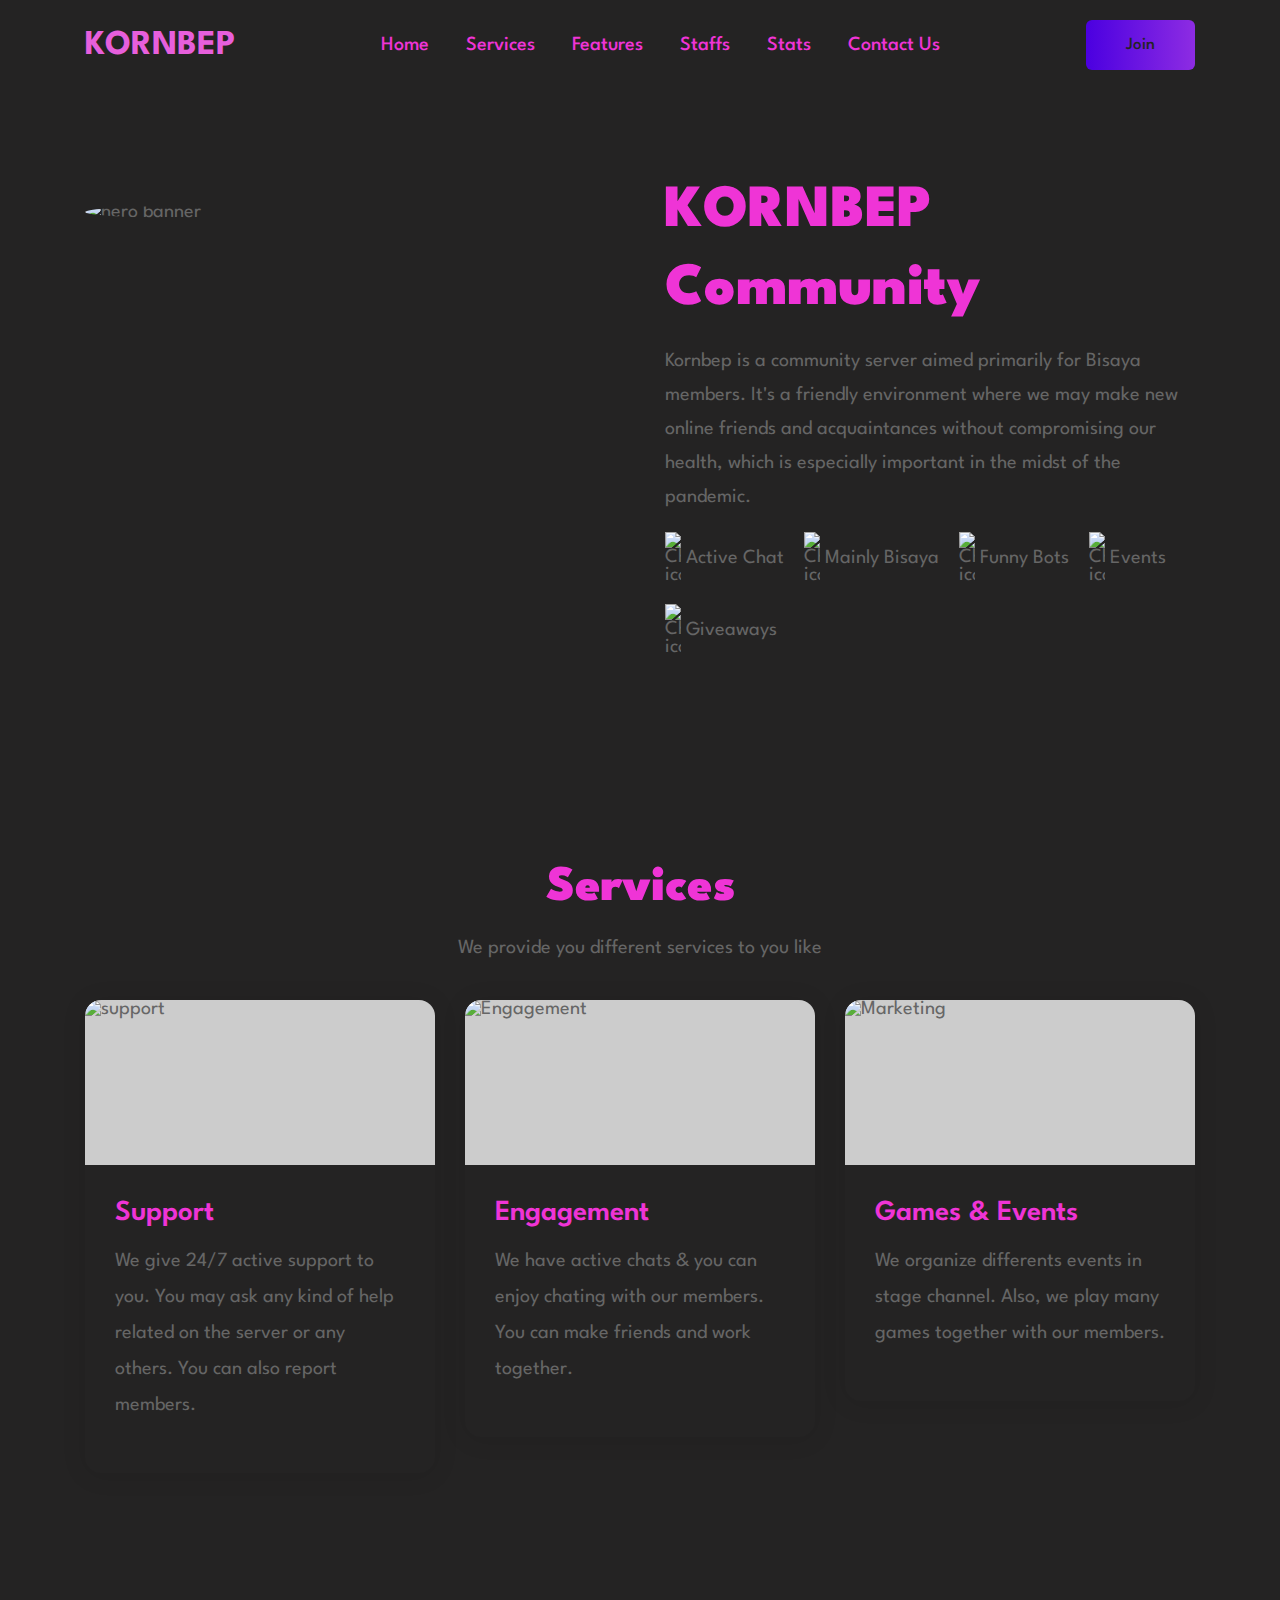
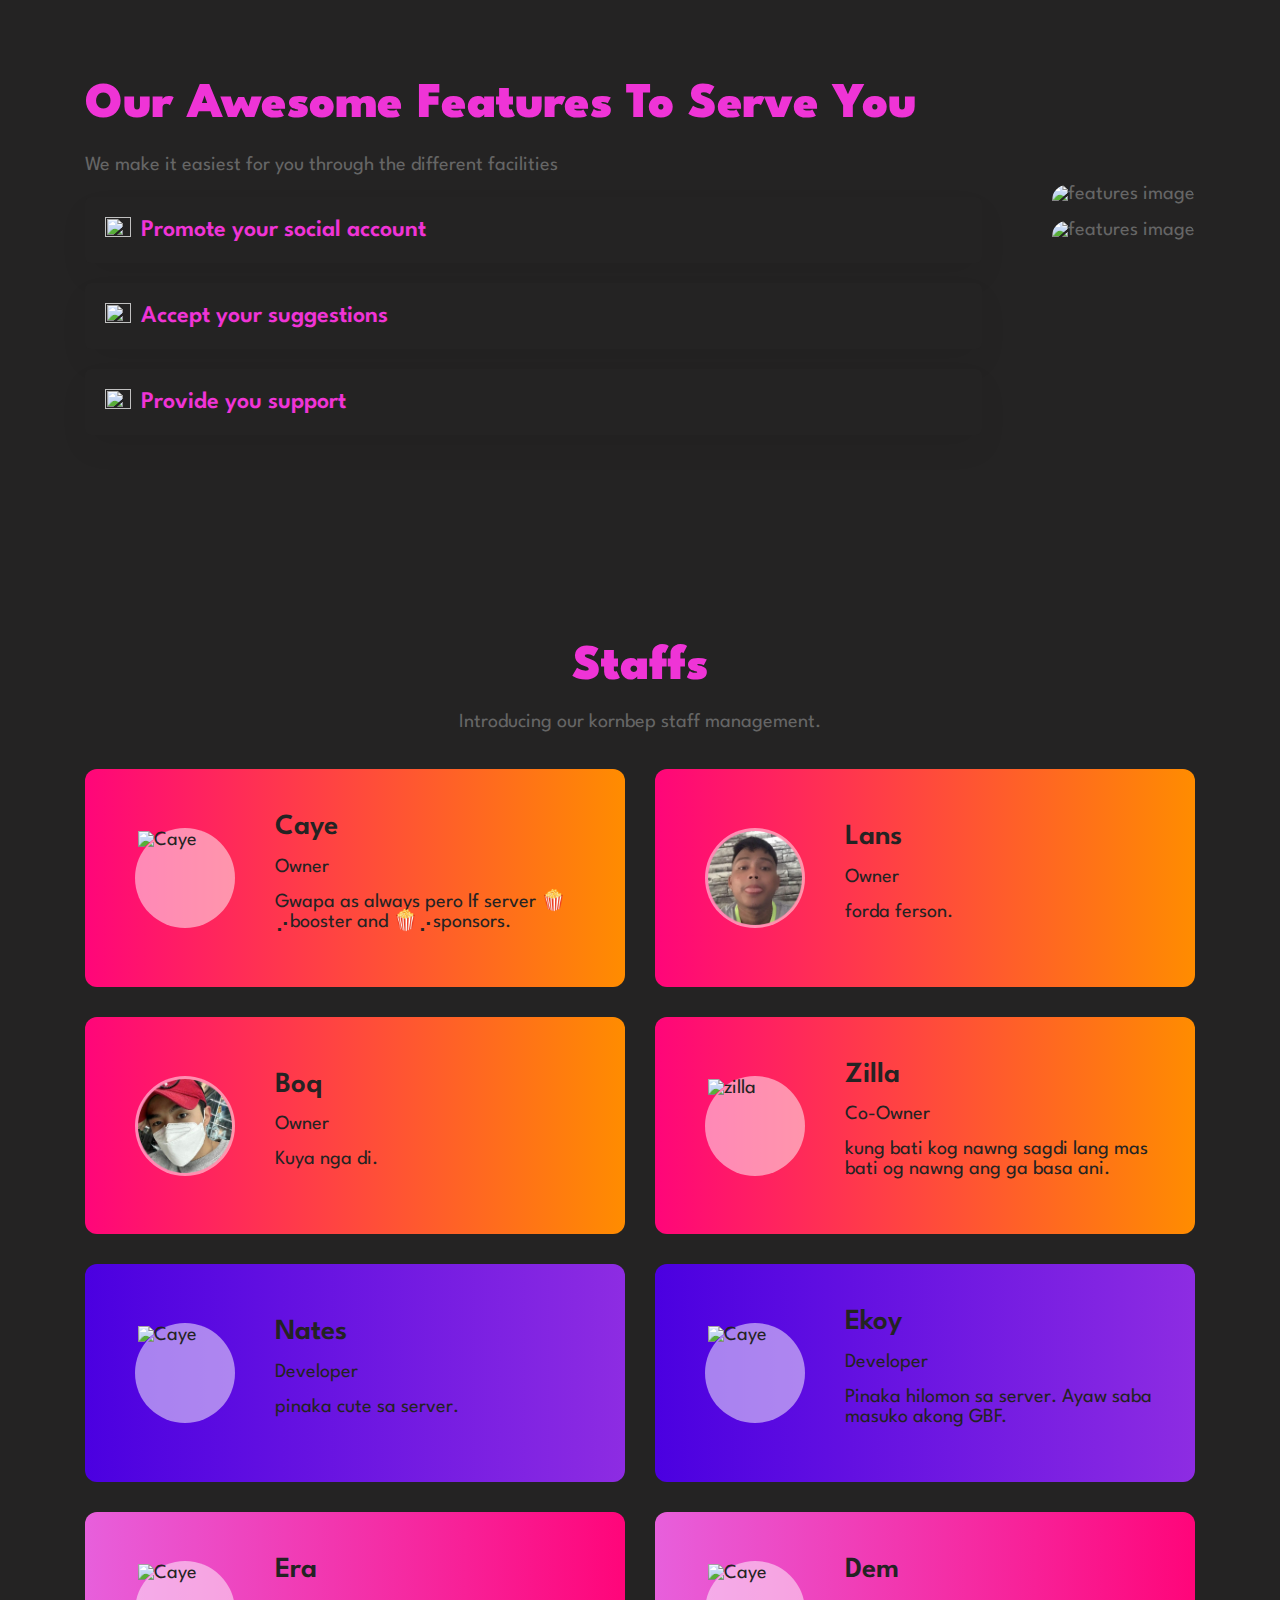
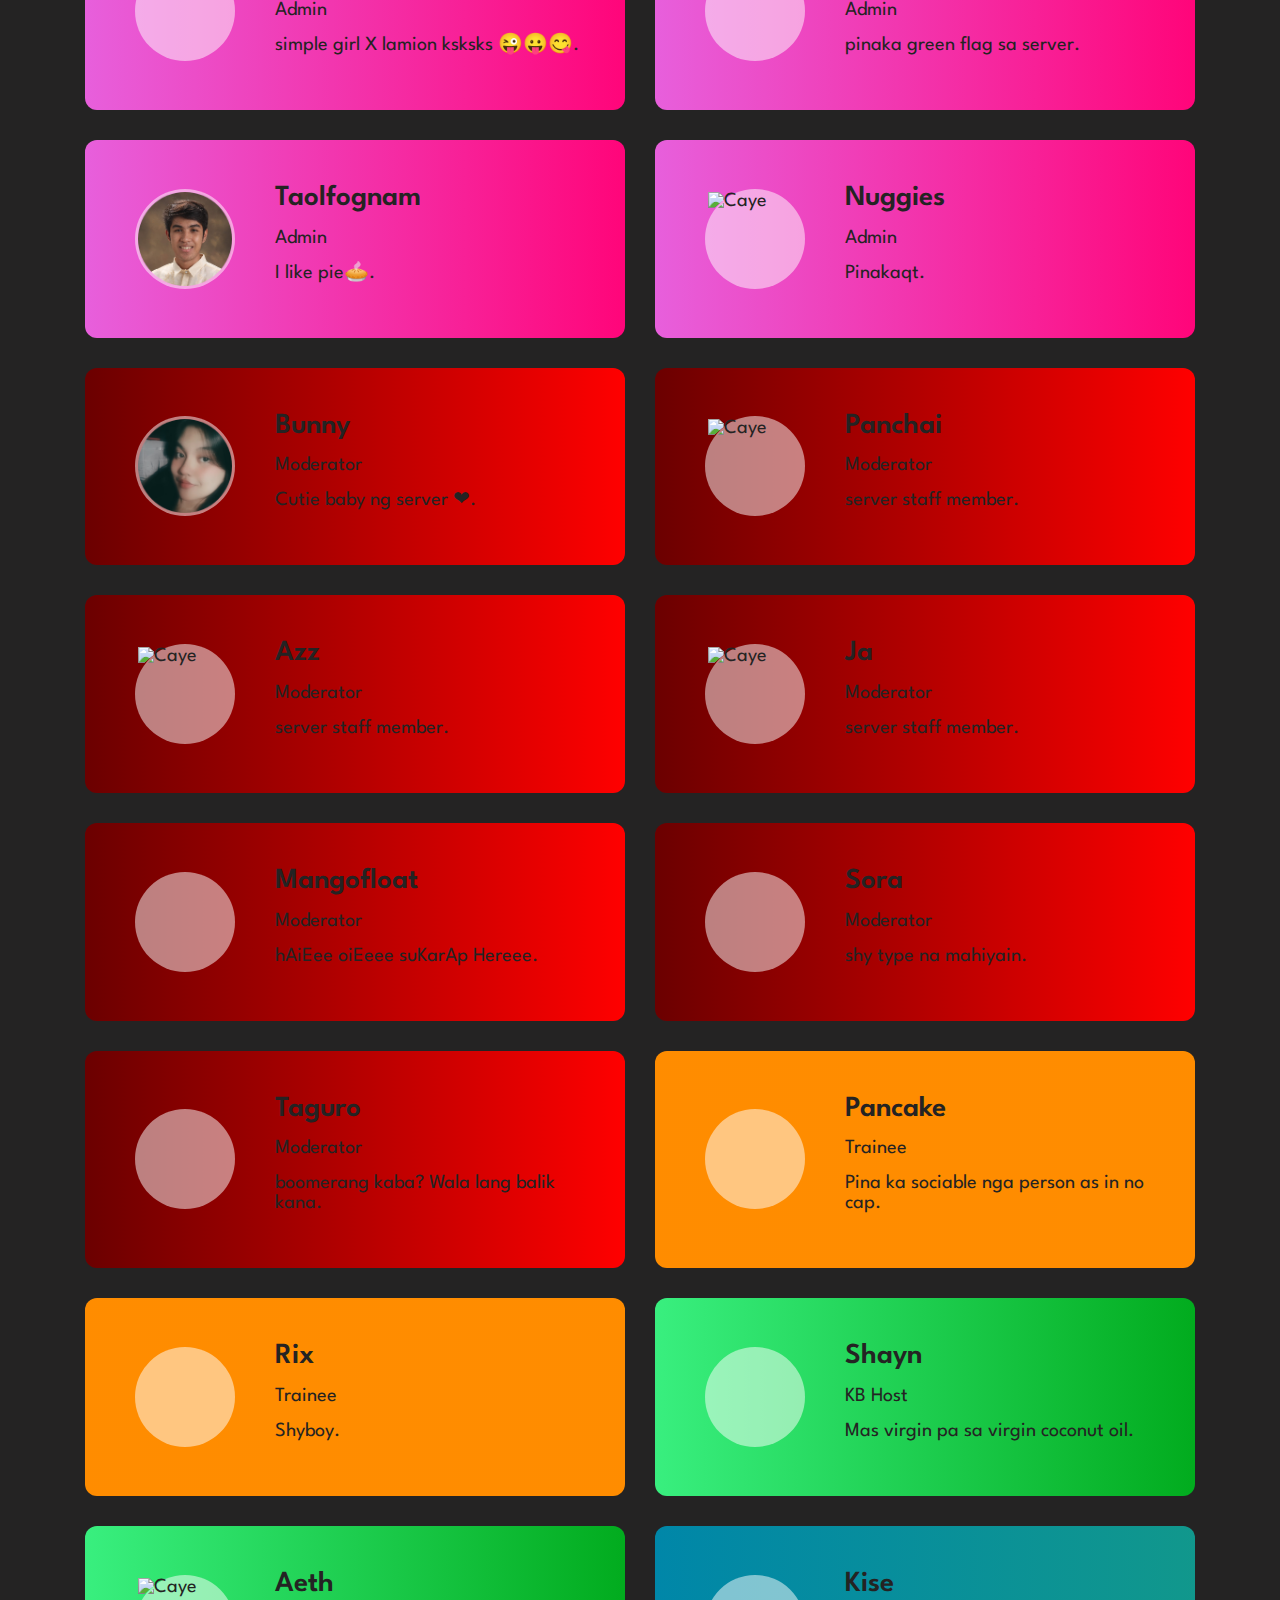
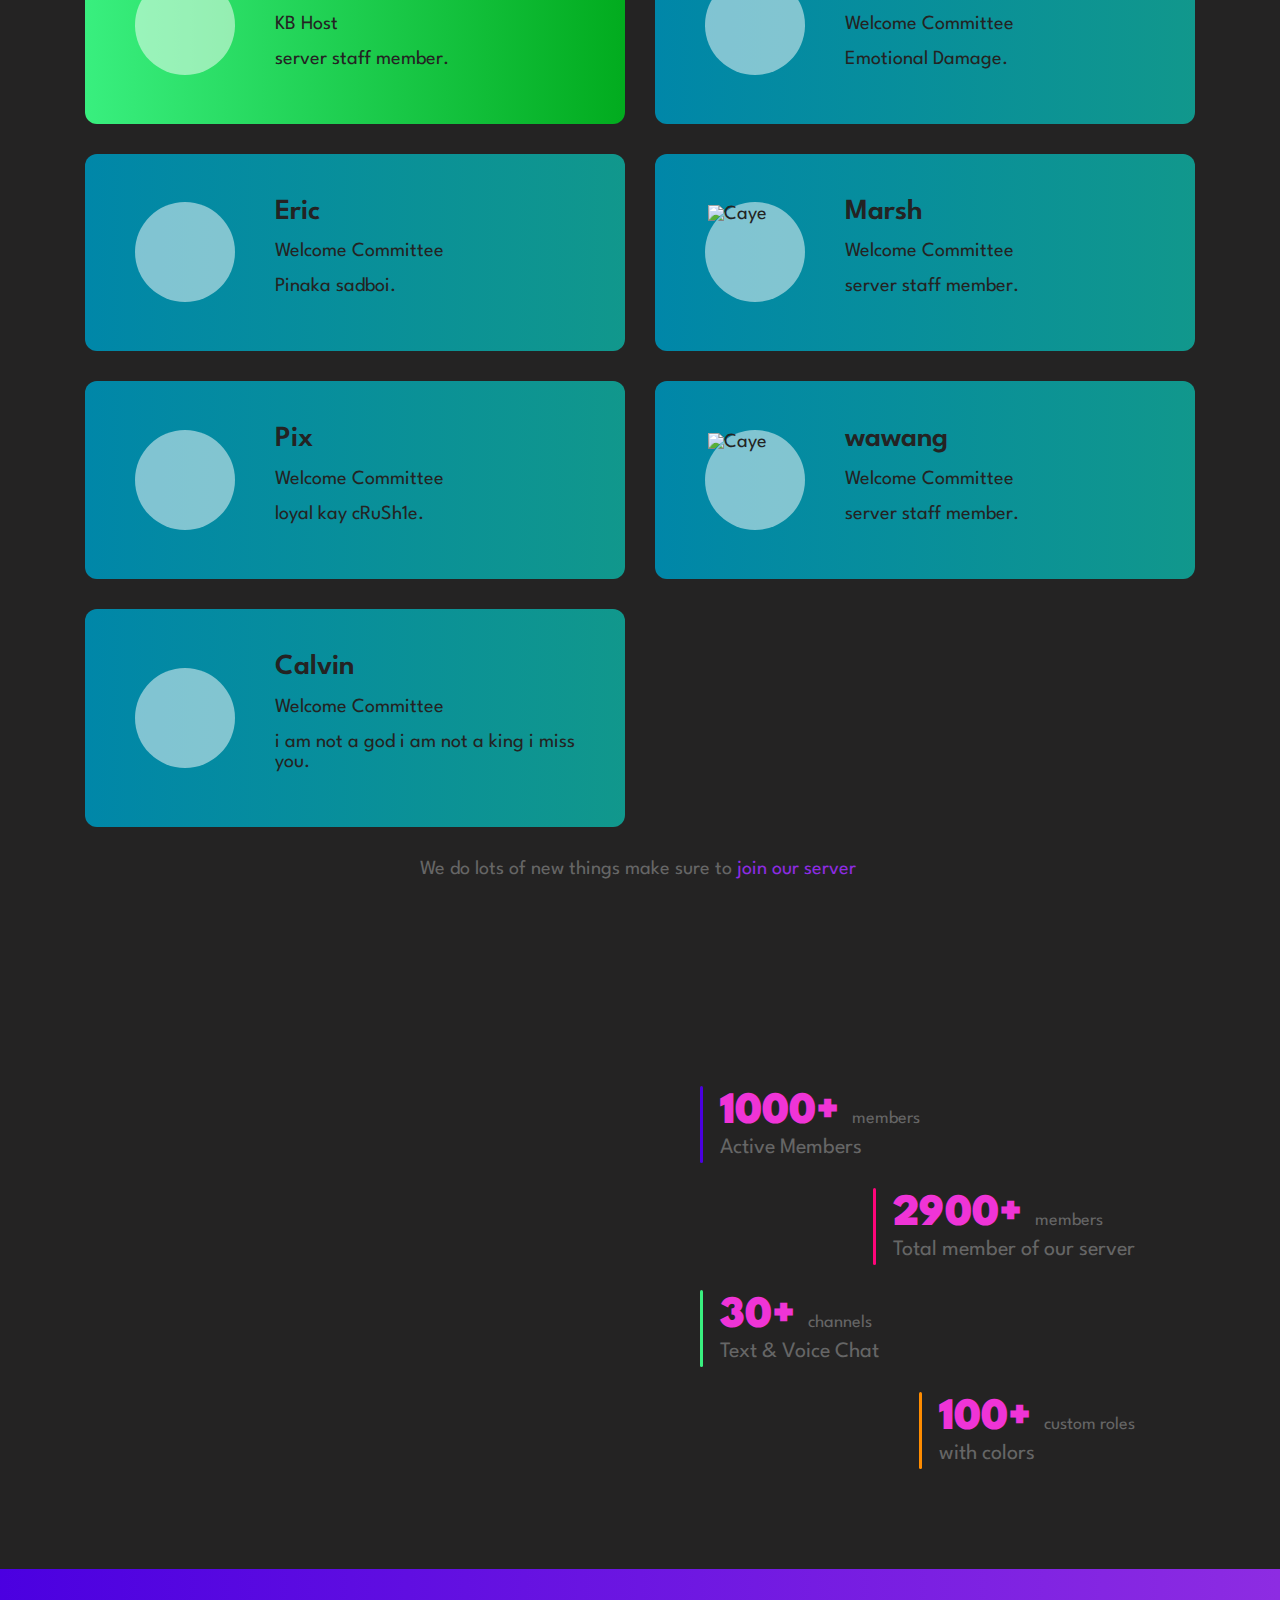
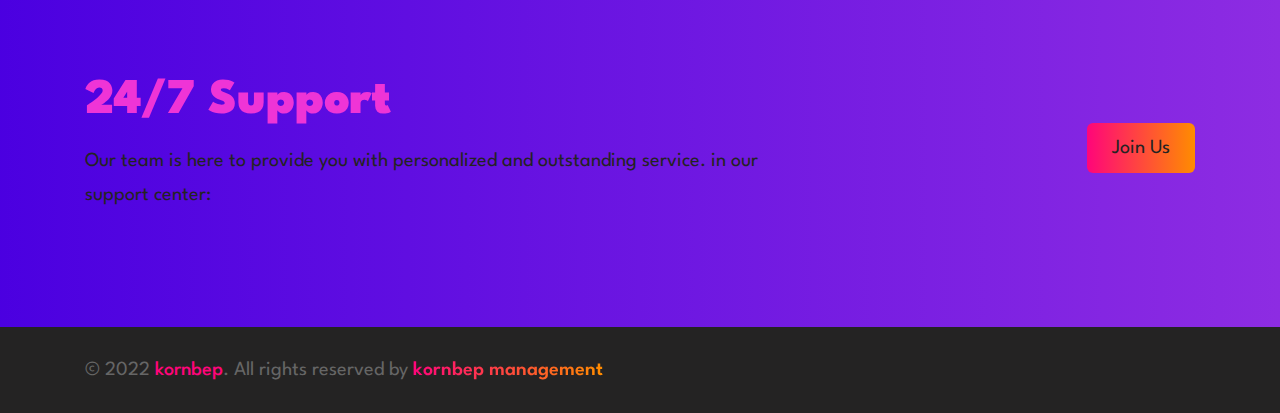
==== commit 003f8120: "updated" ====
--- a/index.html
+++ b/index.html
@@ -874,7 +874,7 @@
 
                 <figure class="card-banner">
                   <img src="./assets/images/calvin.jpg" width="94" height="94" loading="lazy"
-                    alt="Caye">
+                    class="Caye">
                 </figure>
 
                 <div class="card-content">
@@ -884,7 +884,7 @@
                   </h3>
                   <p class="card-role">Welcome Committee</p>
                   <p class="card-text">
-                    Feel free to talk CHAR.
+                    i am not a god i am not a king i miss you.
                   </p>
 
                 </div>
--- a/assets/css/style.css
+++ b/assets/css/style.css
@@ -203,6 +203,8 @@
   line-height: 1;
 }
 
+
+
 .nav-toggle-btn { font-size: 30px; }
 
 .nav-toggle-btn.active .menu-icon,
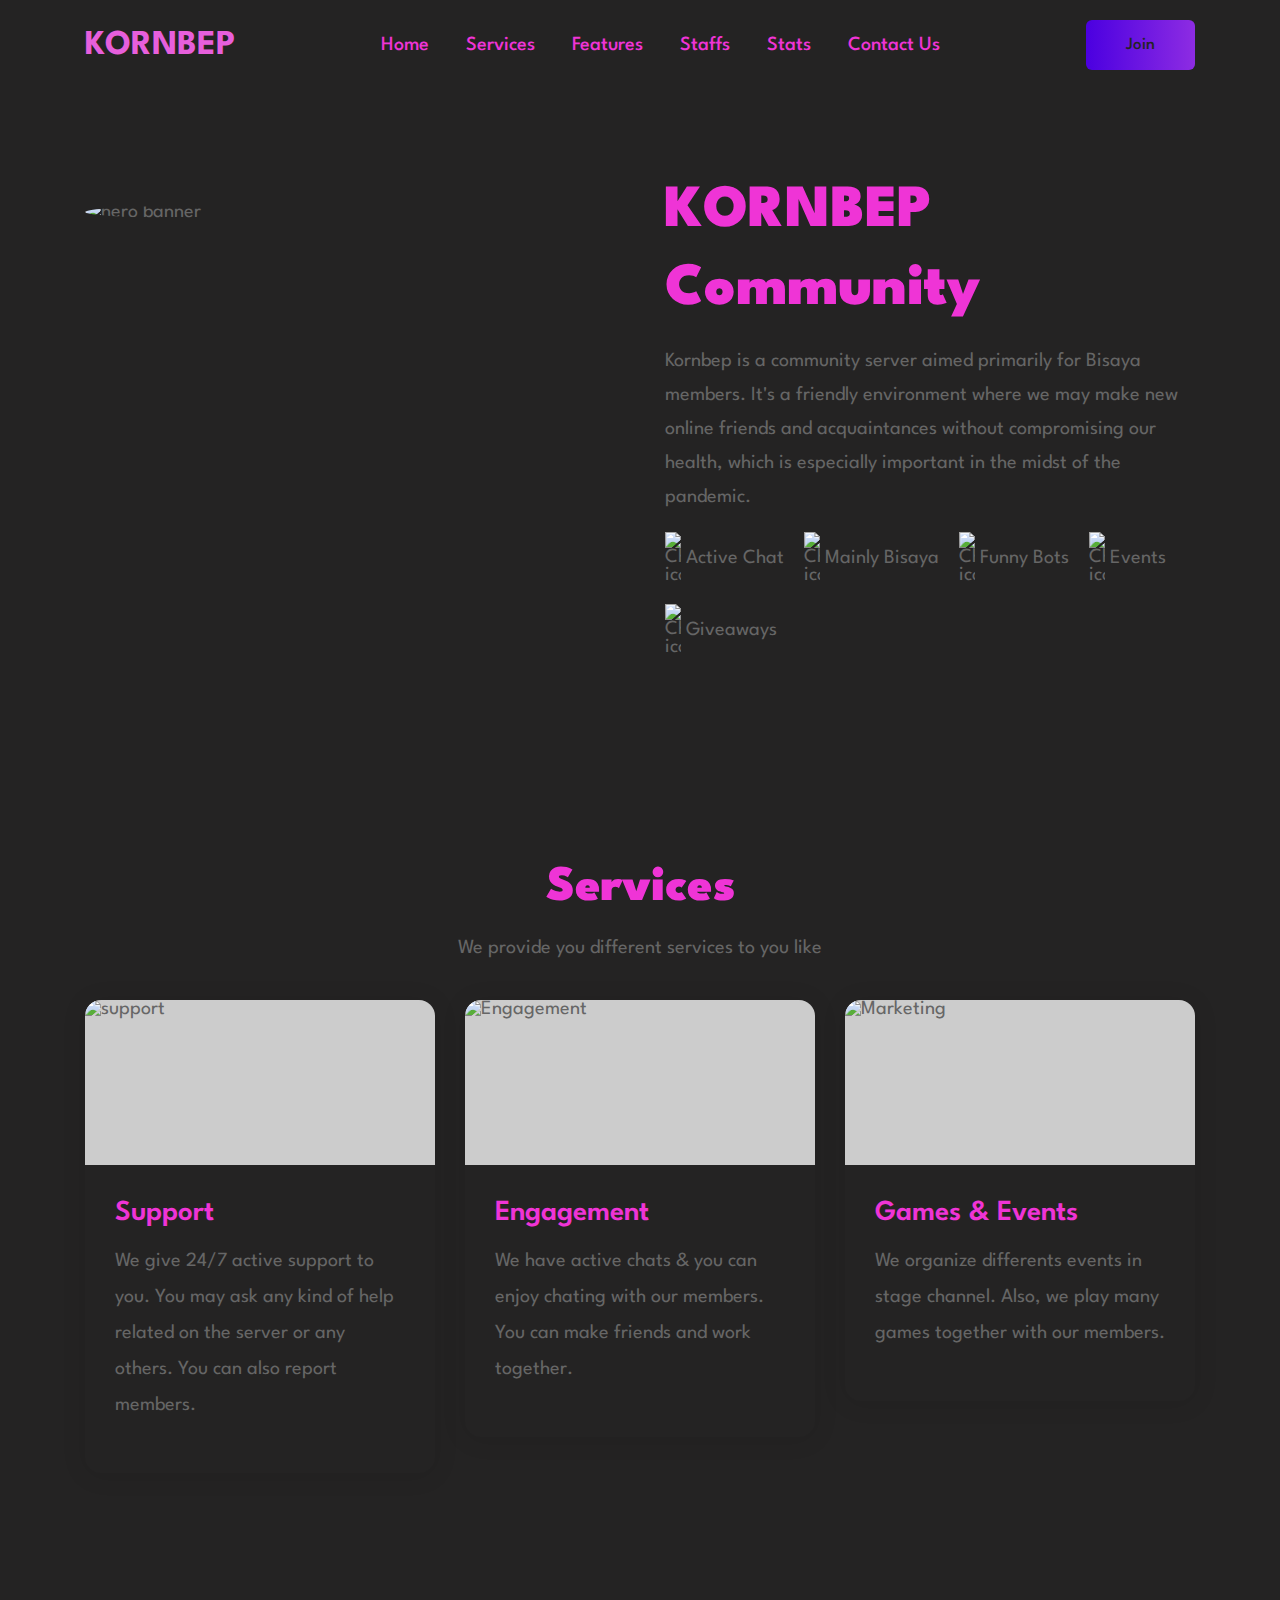
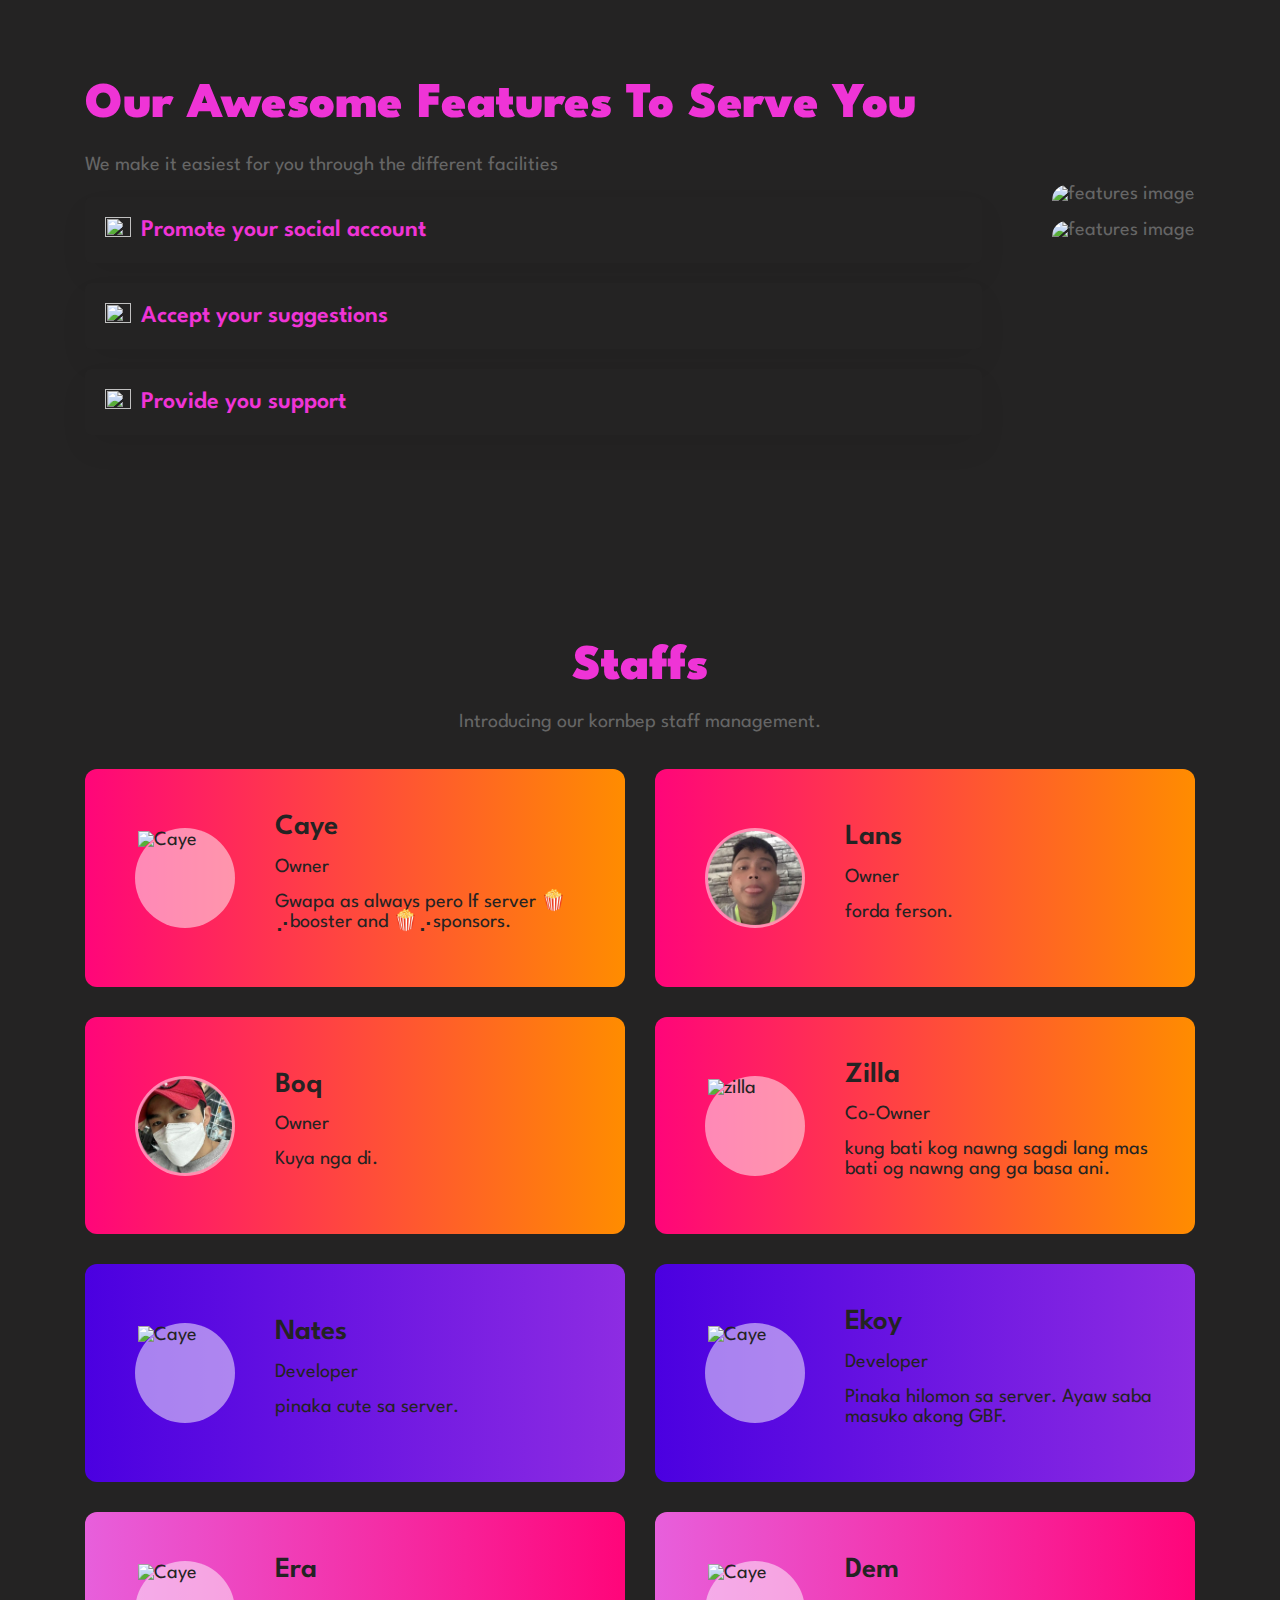
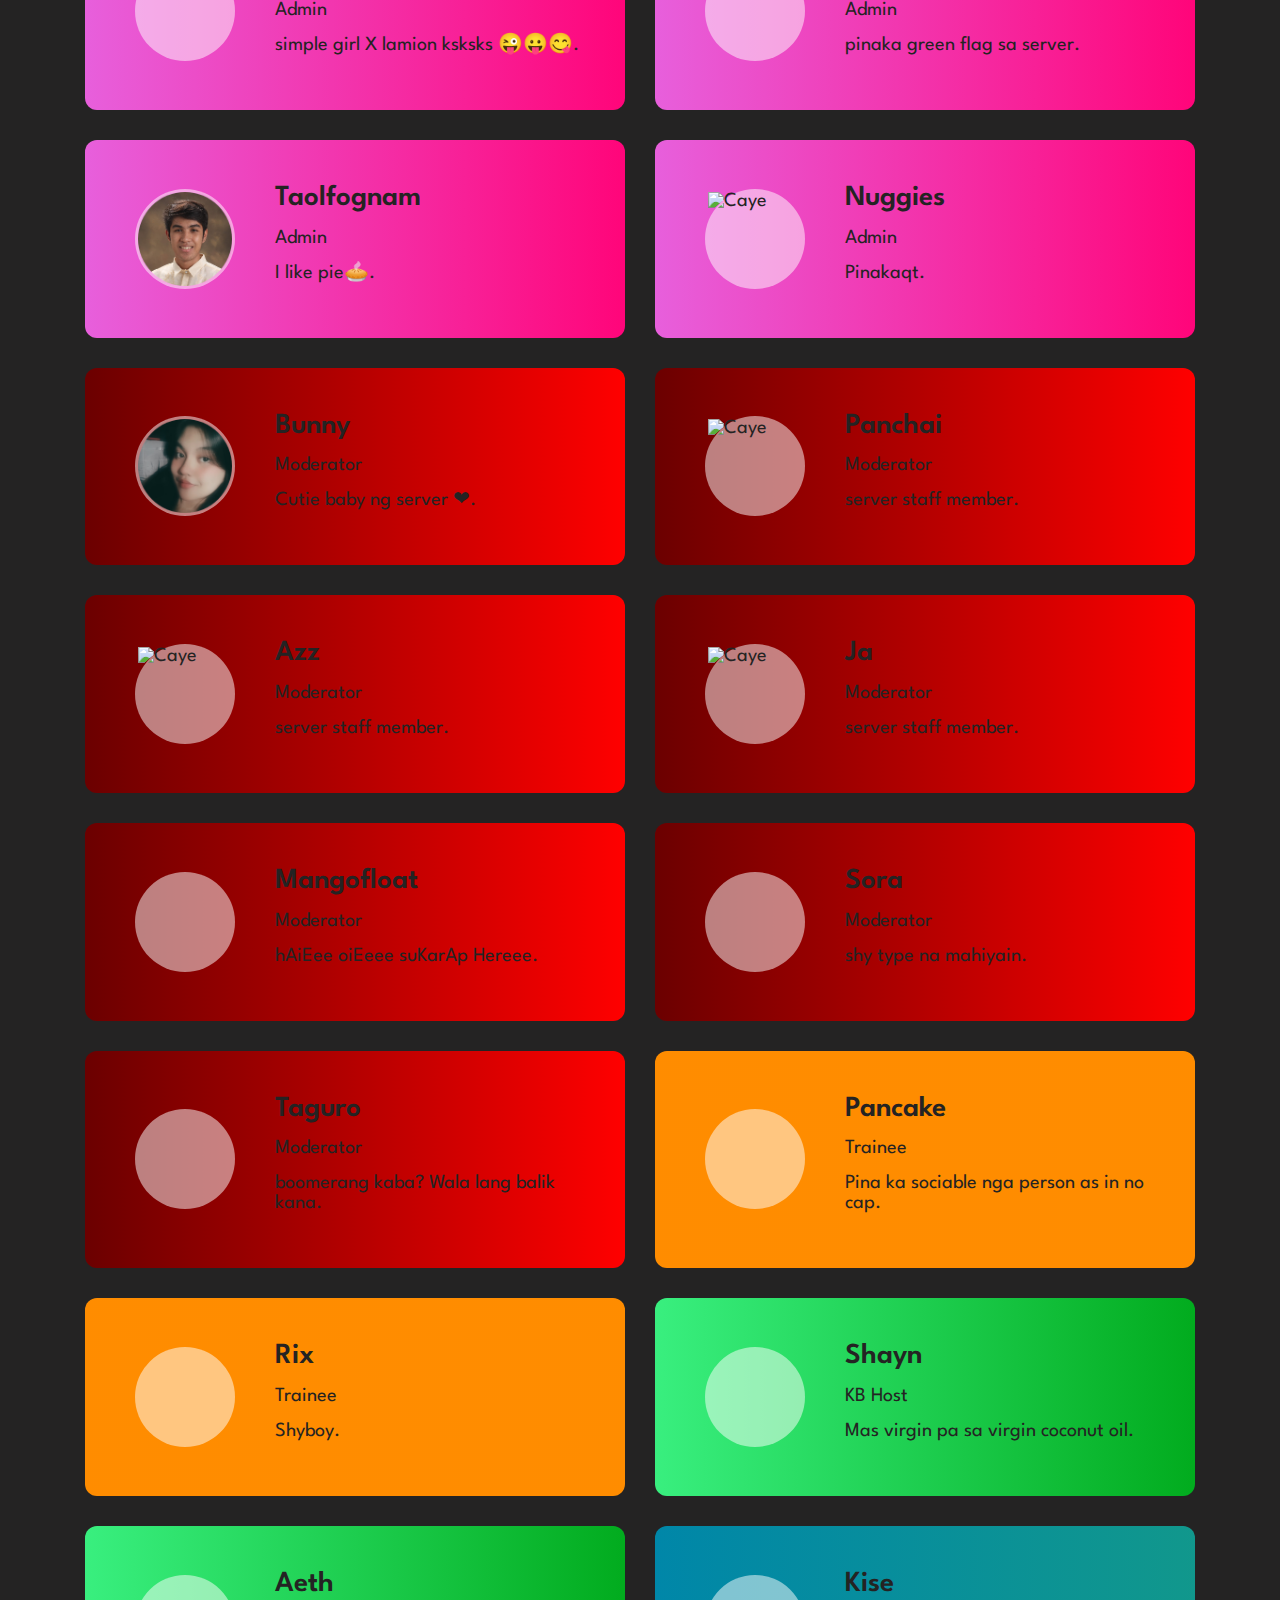
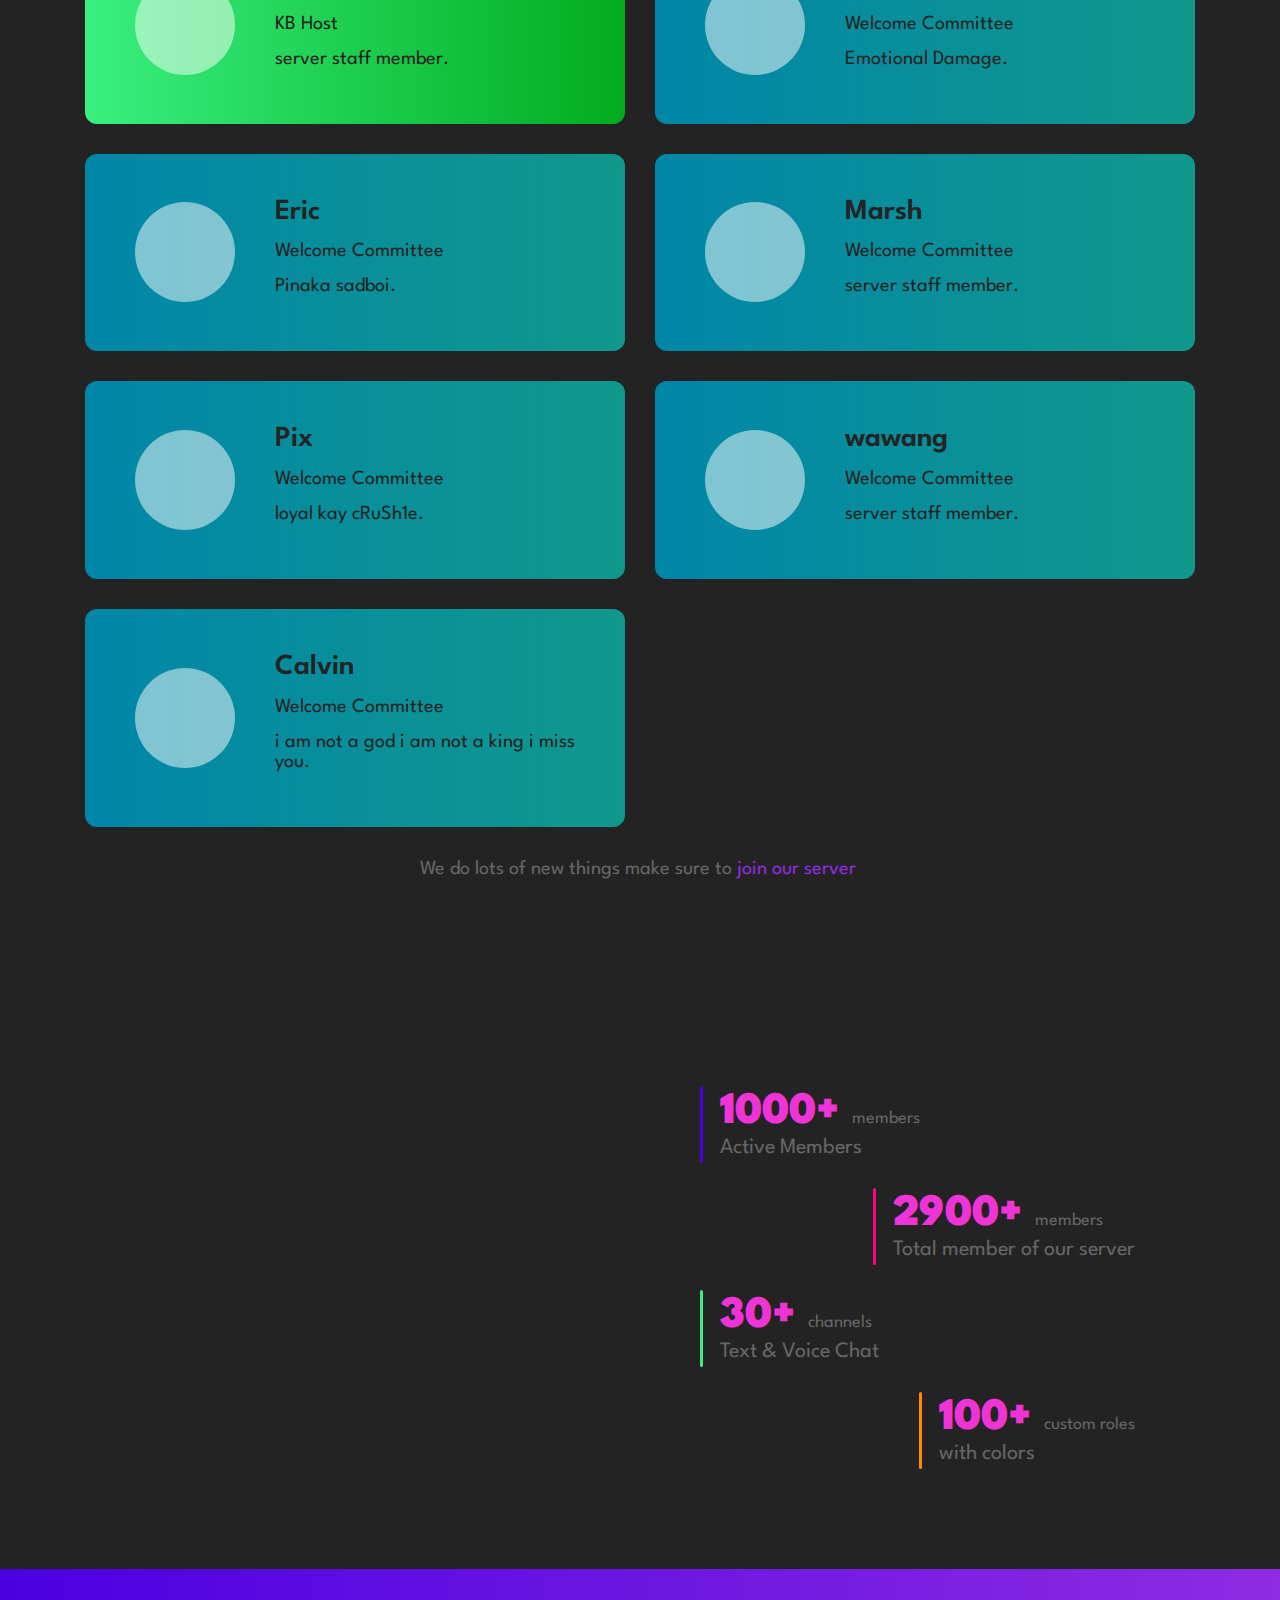
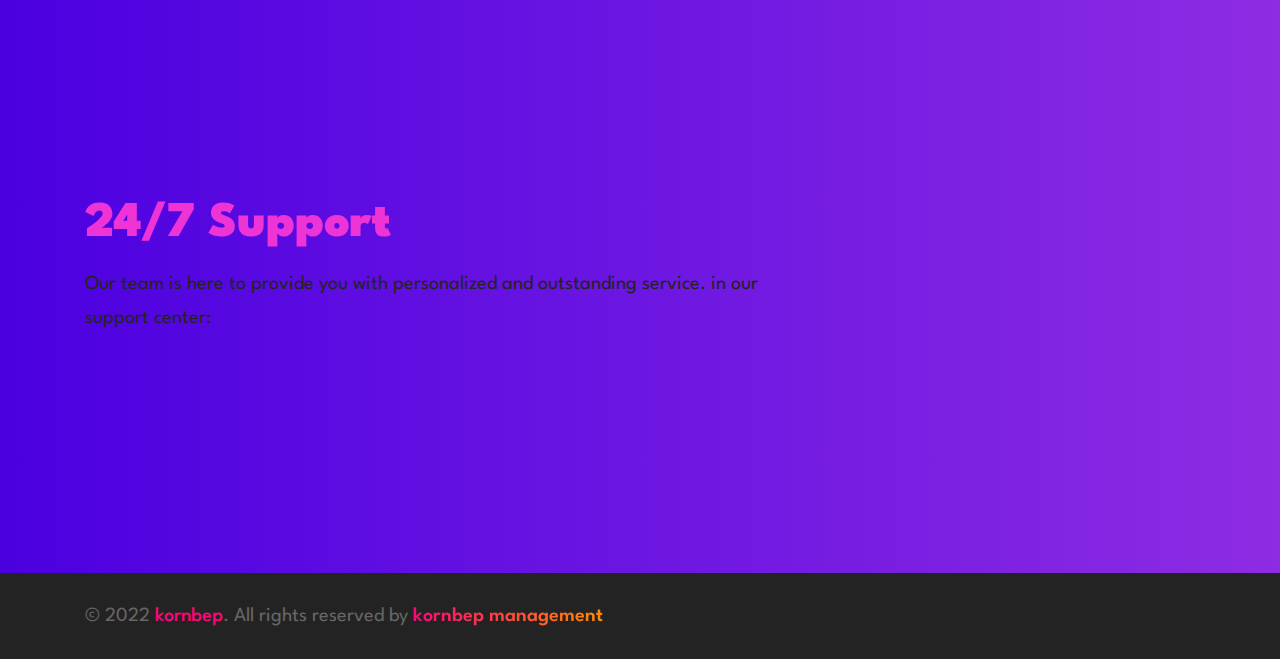
==== commit 6c8ba953: "updated" ====
--- a/index.html
+++ b/index.html
@@ -969,7 +969,9 @@
             </p>
           </div>
 
-          <a href="https://discord.gg/kornbepfam" class="btn btn-primary">Join Us</a>
+          <div class="widget">
+          <iframe src="https://discord.com/widget?id=888670175329652787&theme=dark" width="300" height="400" allowtransparency="true" frameborder="0" sandbox="allow-popups allow-popups-to-escape-sandbox allow-same-origin allow-scripts"></iframe>
+          </div> 
 
         </div>
       </section>
--- a/assets/css/style.css
+++ b/assets/css/style.css
@@ -573,6 +573,10 @@
   display: grid;
   place-items: center;
 }
+.support .widget{
+  position: relative;
+  left: 30%;
+}
 
 
 .footer-top { background-color: var(--cultured-1); }
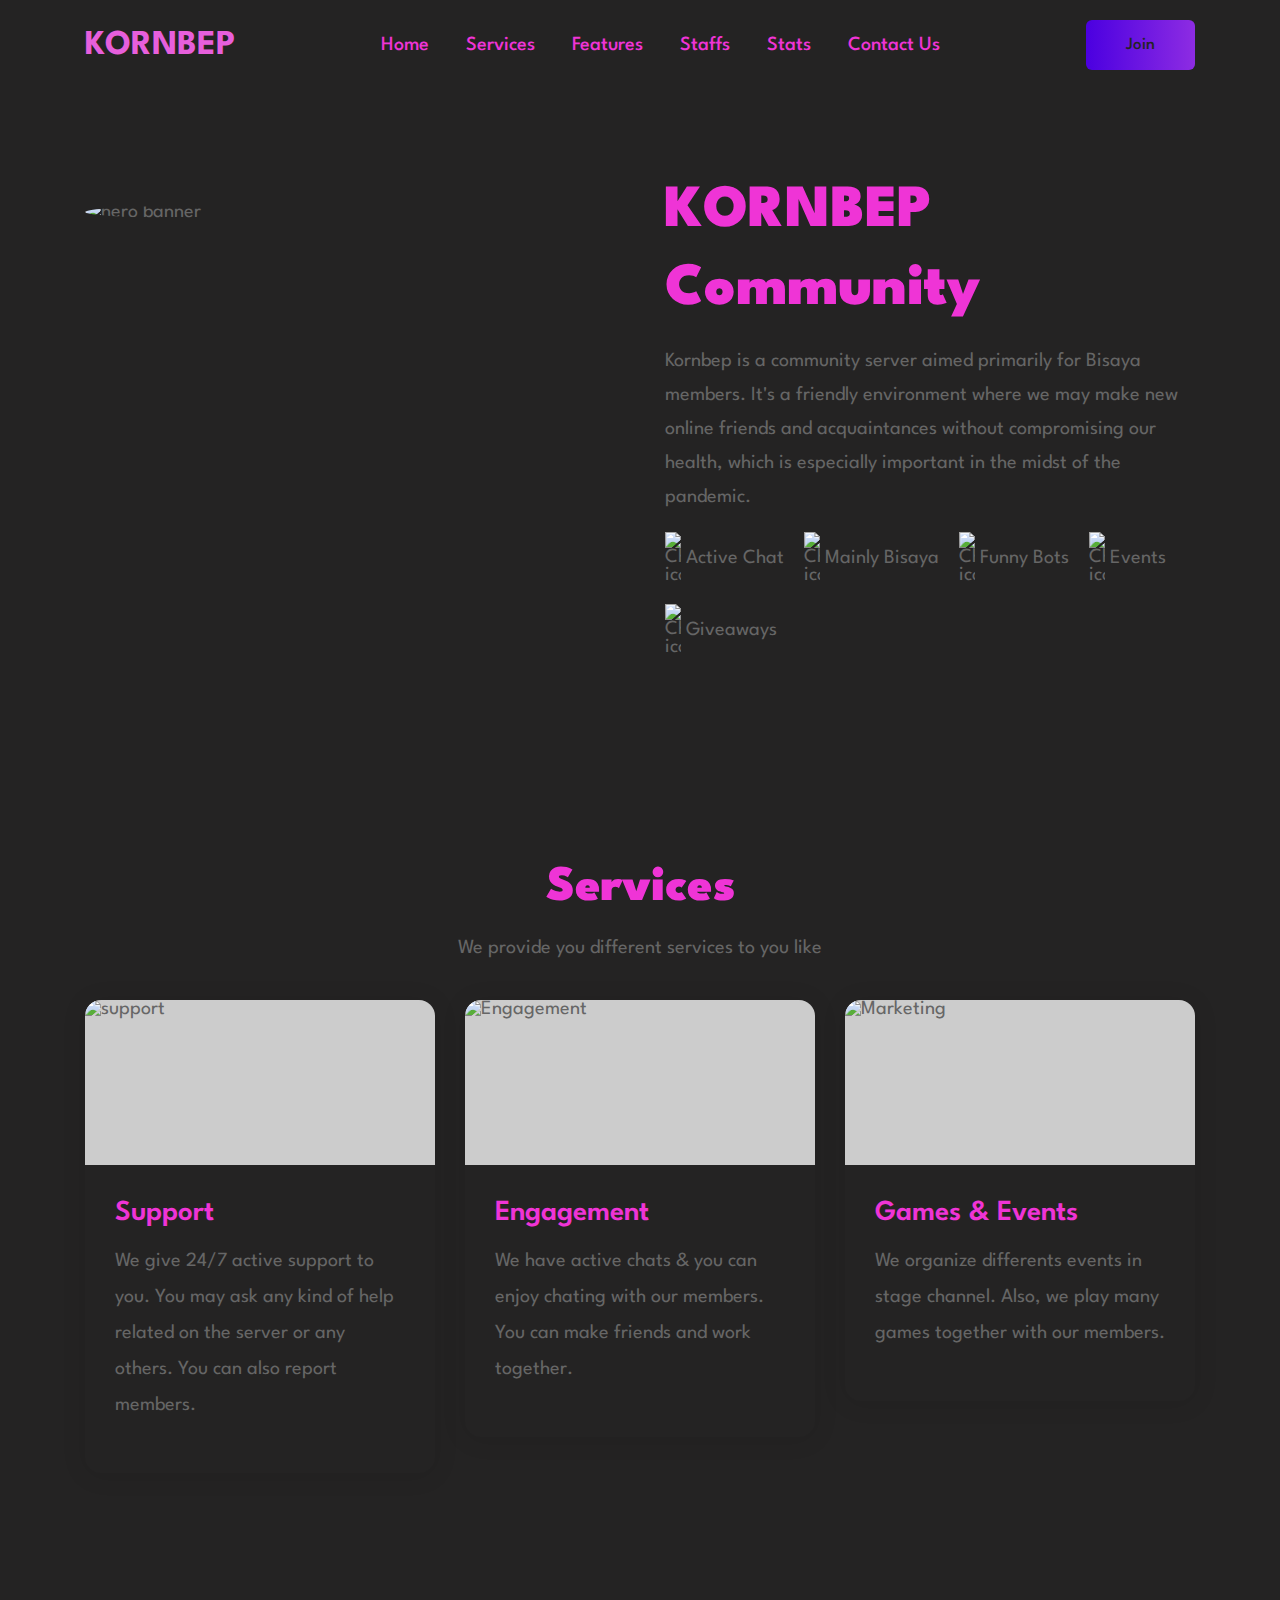
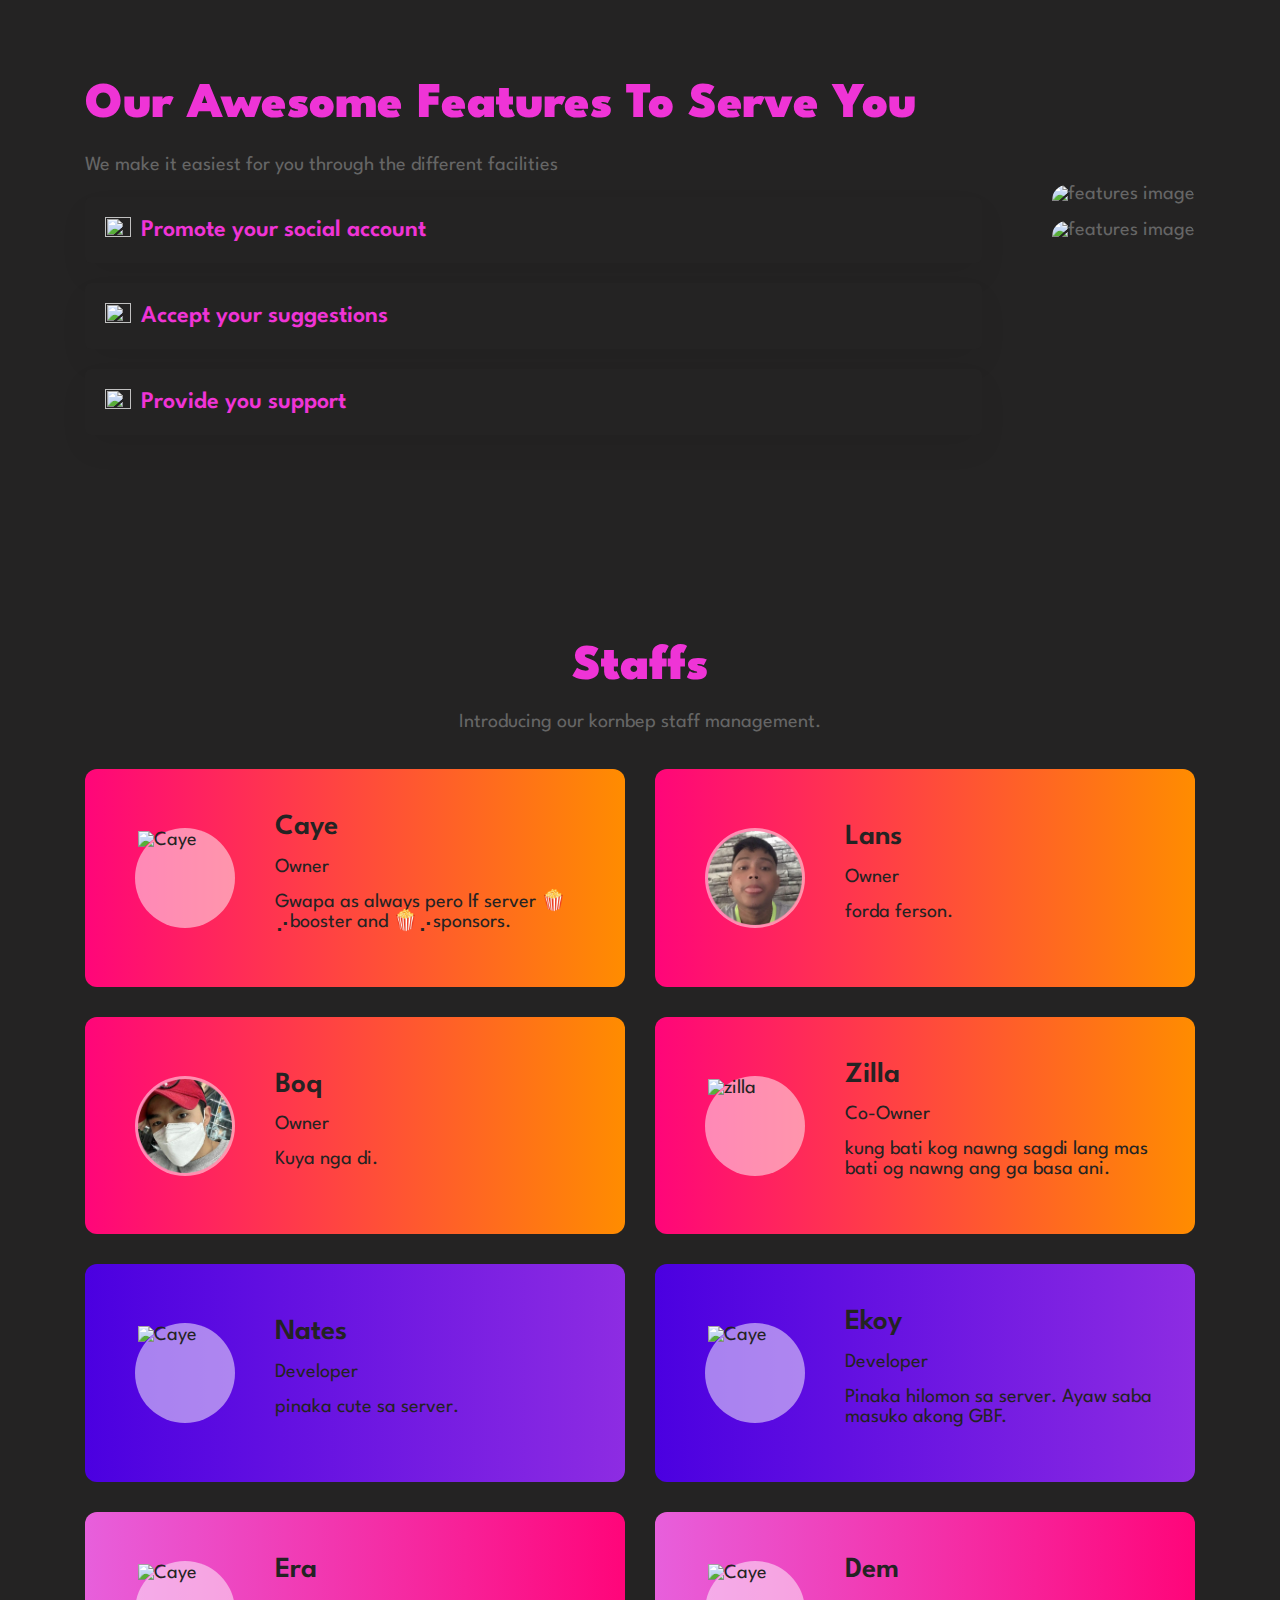
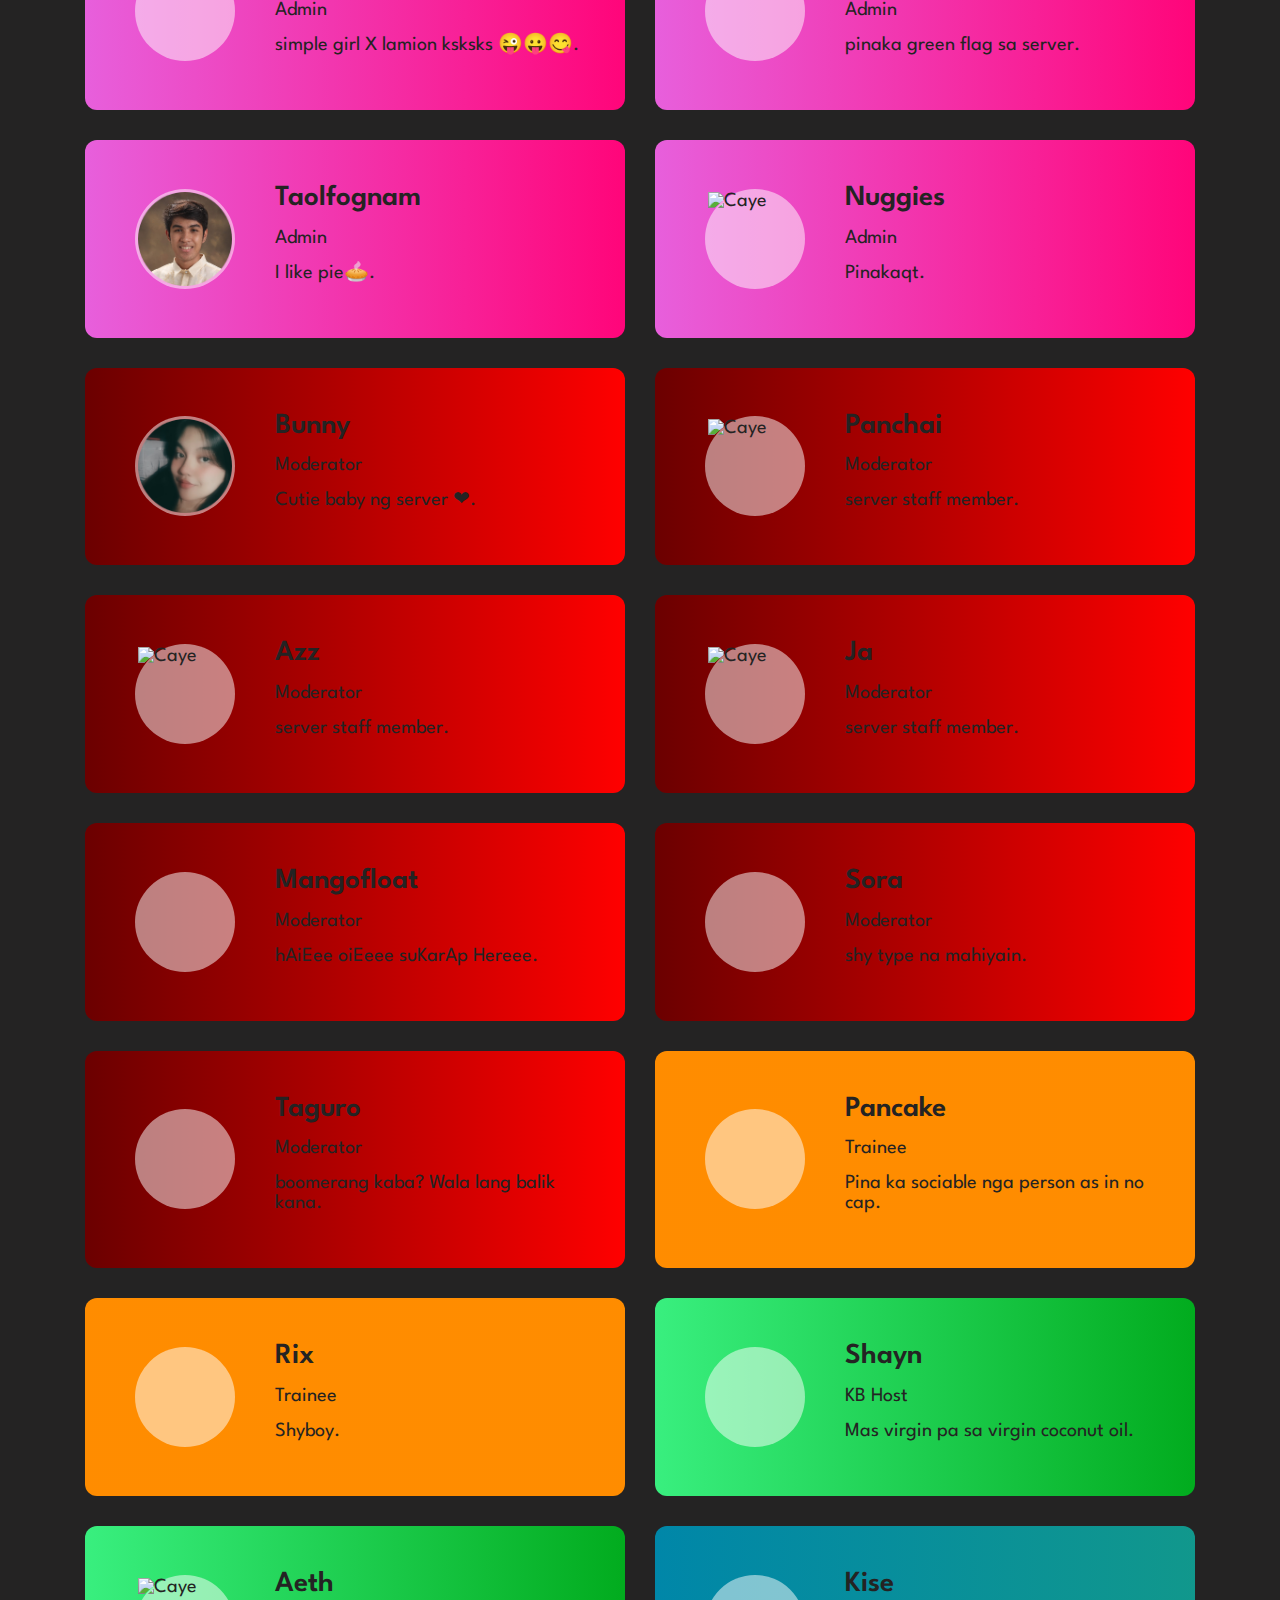
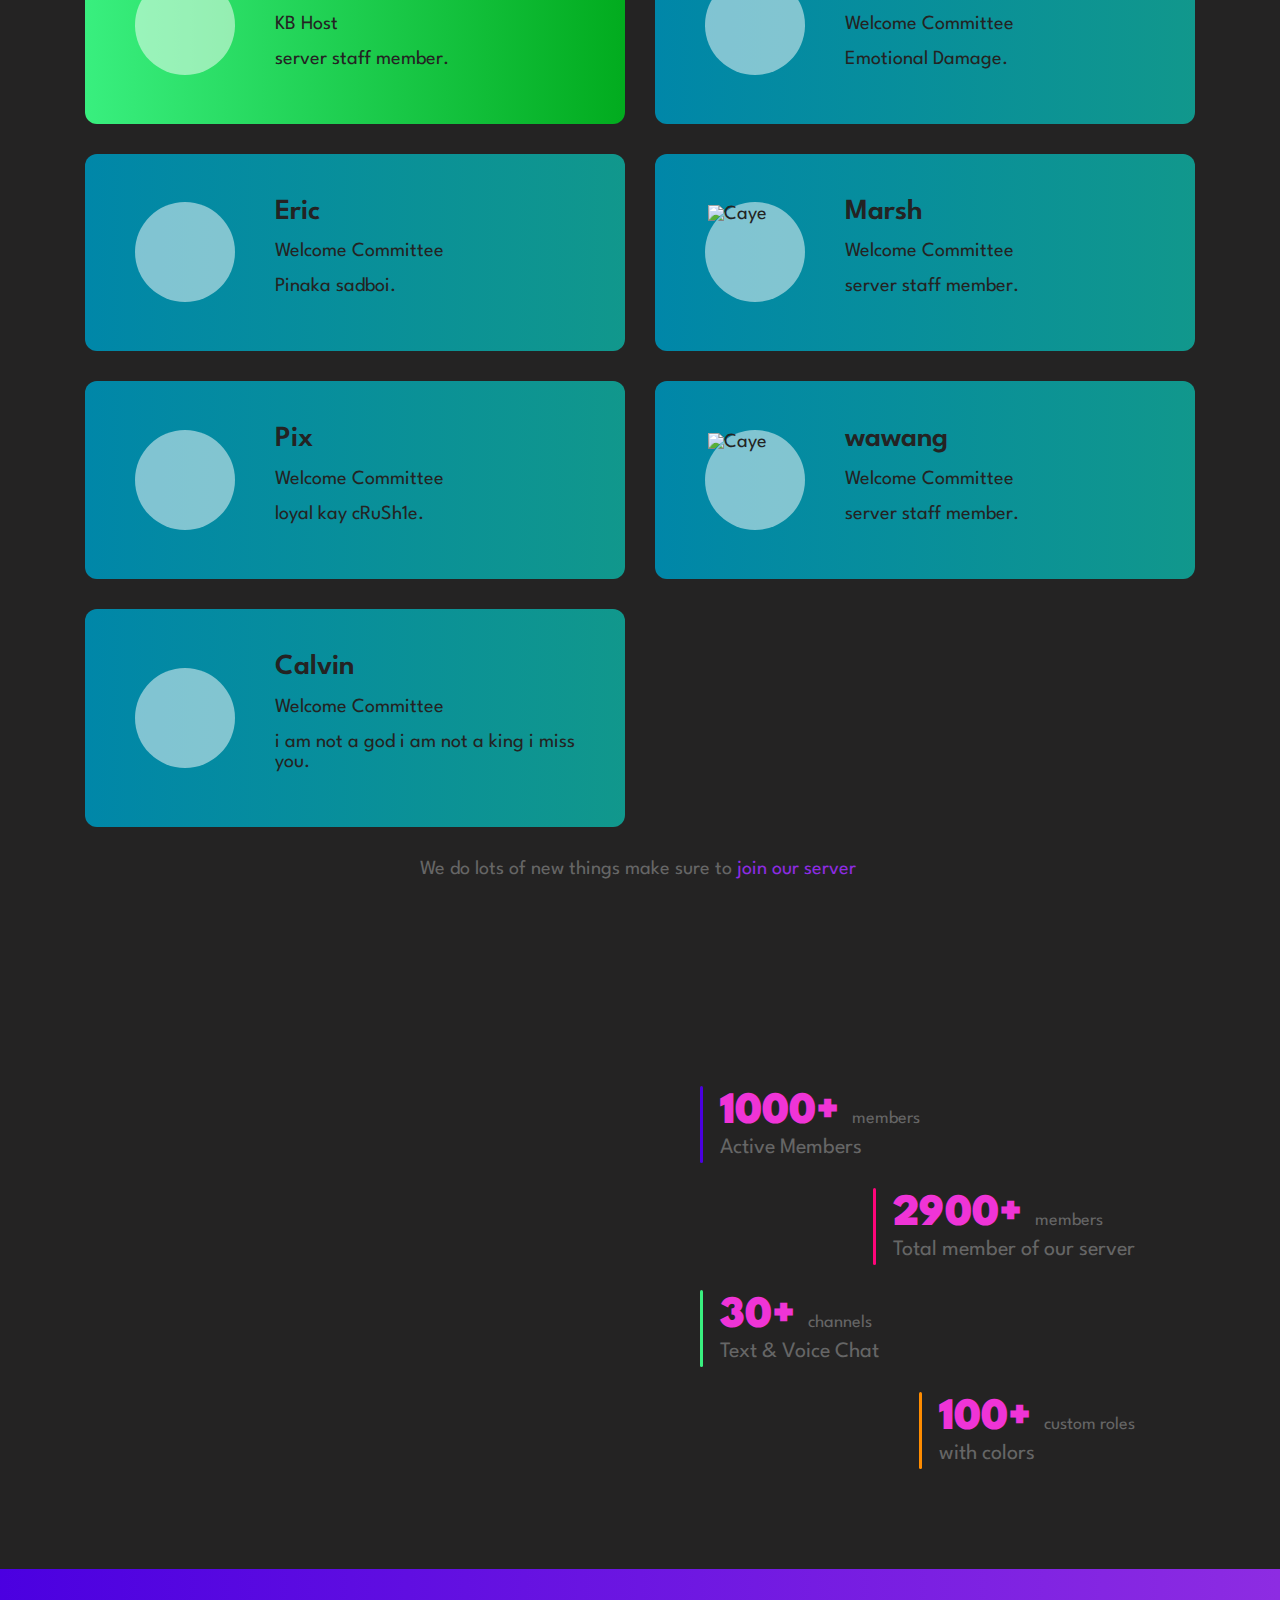
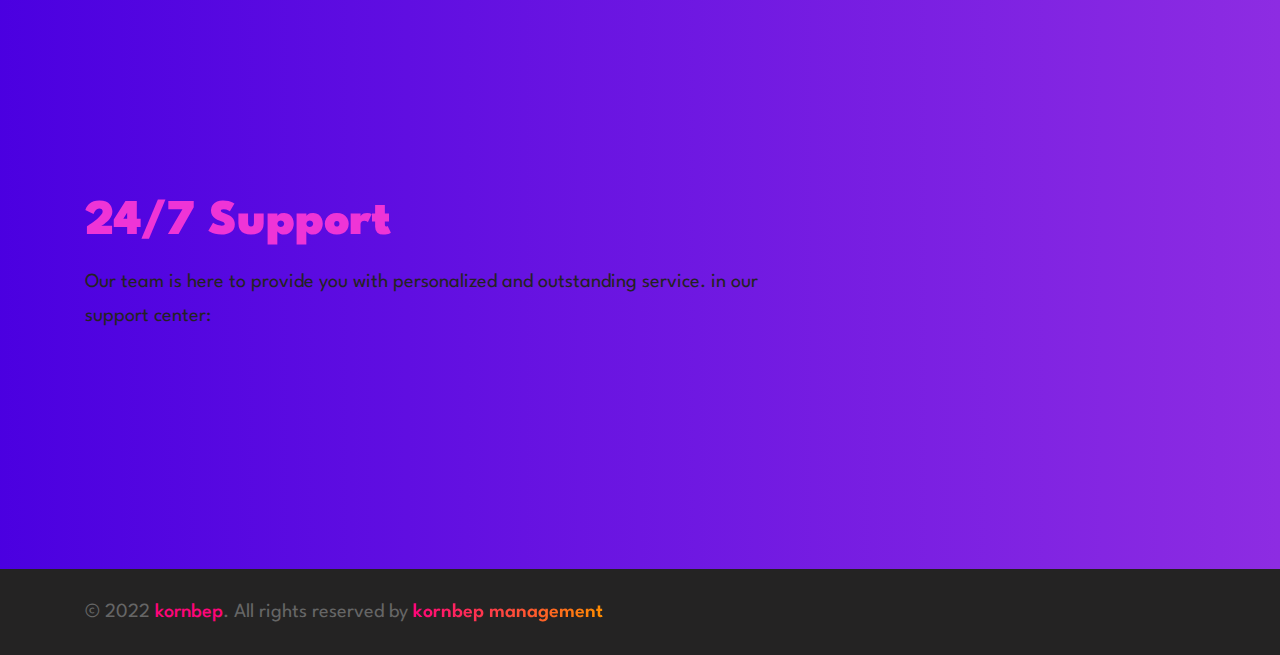
==== commit d4b0e131: "updated" ====
--- a/index.html
+++ b/index.html
@@ -10,6 +10,7 @@
   <link rel="stylesheet" href="./assets/css/style.css">
   <link rel="preconnect" href="https://fonts.googleapis.com">
   <link rel="preconnect" href="https://fonts.gstatic.com" crossorigin>
+  <link rel="stylesheet" href="https://unicons.iconscout.com/release/v4.0.0/css/line.css">
   <link href="https://fonts.googleapis.com/css2?family=League+Spartan:wght@400;500;600;700;900&display=swap"
     rel="stylesheet">
   <link rel="preload" as="image" href="./assets/images/hero-banner.png">
@@ -968,10 +969,7 @@
               in our support center:
             </p>
           </div>
-
-          <div class="widget">
-          <iframe src="https://discord.com/widget?id=888670175329652787&theme=dark" width="300" height="400" allowtransparency="true" frameborder="0" sandbox="allow-popups allow-popups-to-escape-sandbox allow-same-origin allow-scripts"></iframe>
-          </div> 
+            <iframe align="center" src="https://discord.com/widget?id=888670175329652787&theme=dark" width="300" height="400" allowtransparency="true" frameborder="0" sandbox="allow-popups allow-popups-to-escape-sandbox allow-same-origin allow-scripts"></iframe>
 
         </div>
       </section>
@@ -1004,6 +1002,7 @@
 
   <script type="module" src="https://unpkg.com/ionicons@5.5.2/dist/ionicons/ionicons.esm.js"></script>
   <script nomodule src="https://unpkg.com/ionicons@5.5.2/dist/ionicons/ionicons.js"></script>
+  <script src="https://ajax.googleapis.com/ajax/libs/jquery/1.11.1/jquery.min.js"></script>
 
 </body>
 
--- a/assets/css/style.css
+++ b/assets/css/style.css
@@ -460,6 +460,10 @@
   line-height: 1.0;
   margin-block-end: 15px;
 }
+.discord{
+  line-height: 1.0;
+  width: 300px;
+}
 
 .about .btn-link { justify-content: center; }
 
@@ -573,8 +577,11 @@
   display: grid;
   place-items: center;
 }
-.support .widget{
+.widget{
   position: relative;
+  padding-left: 50%;
+  display: block;
+  place-items: center;
   left: 30%;
 }
 
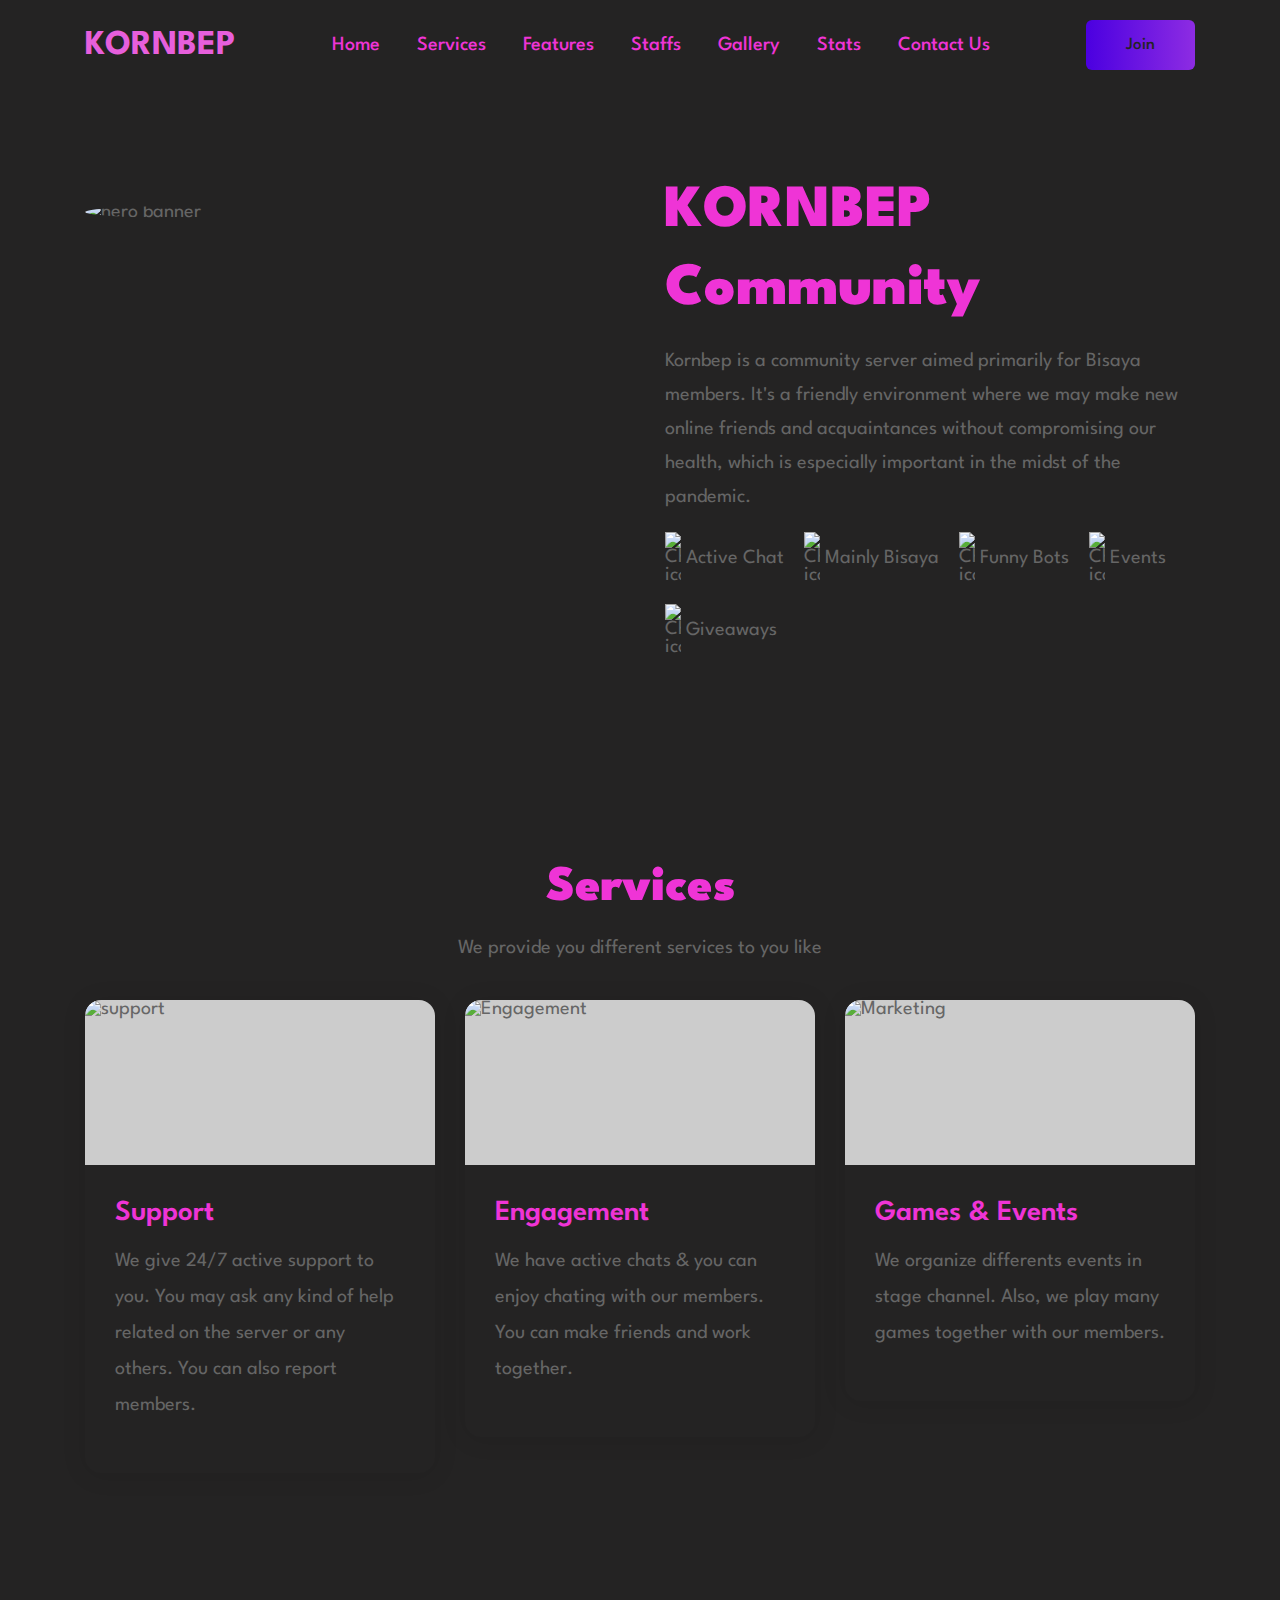
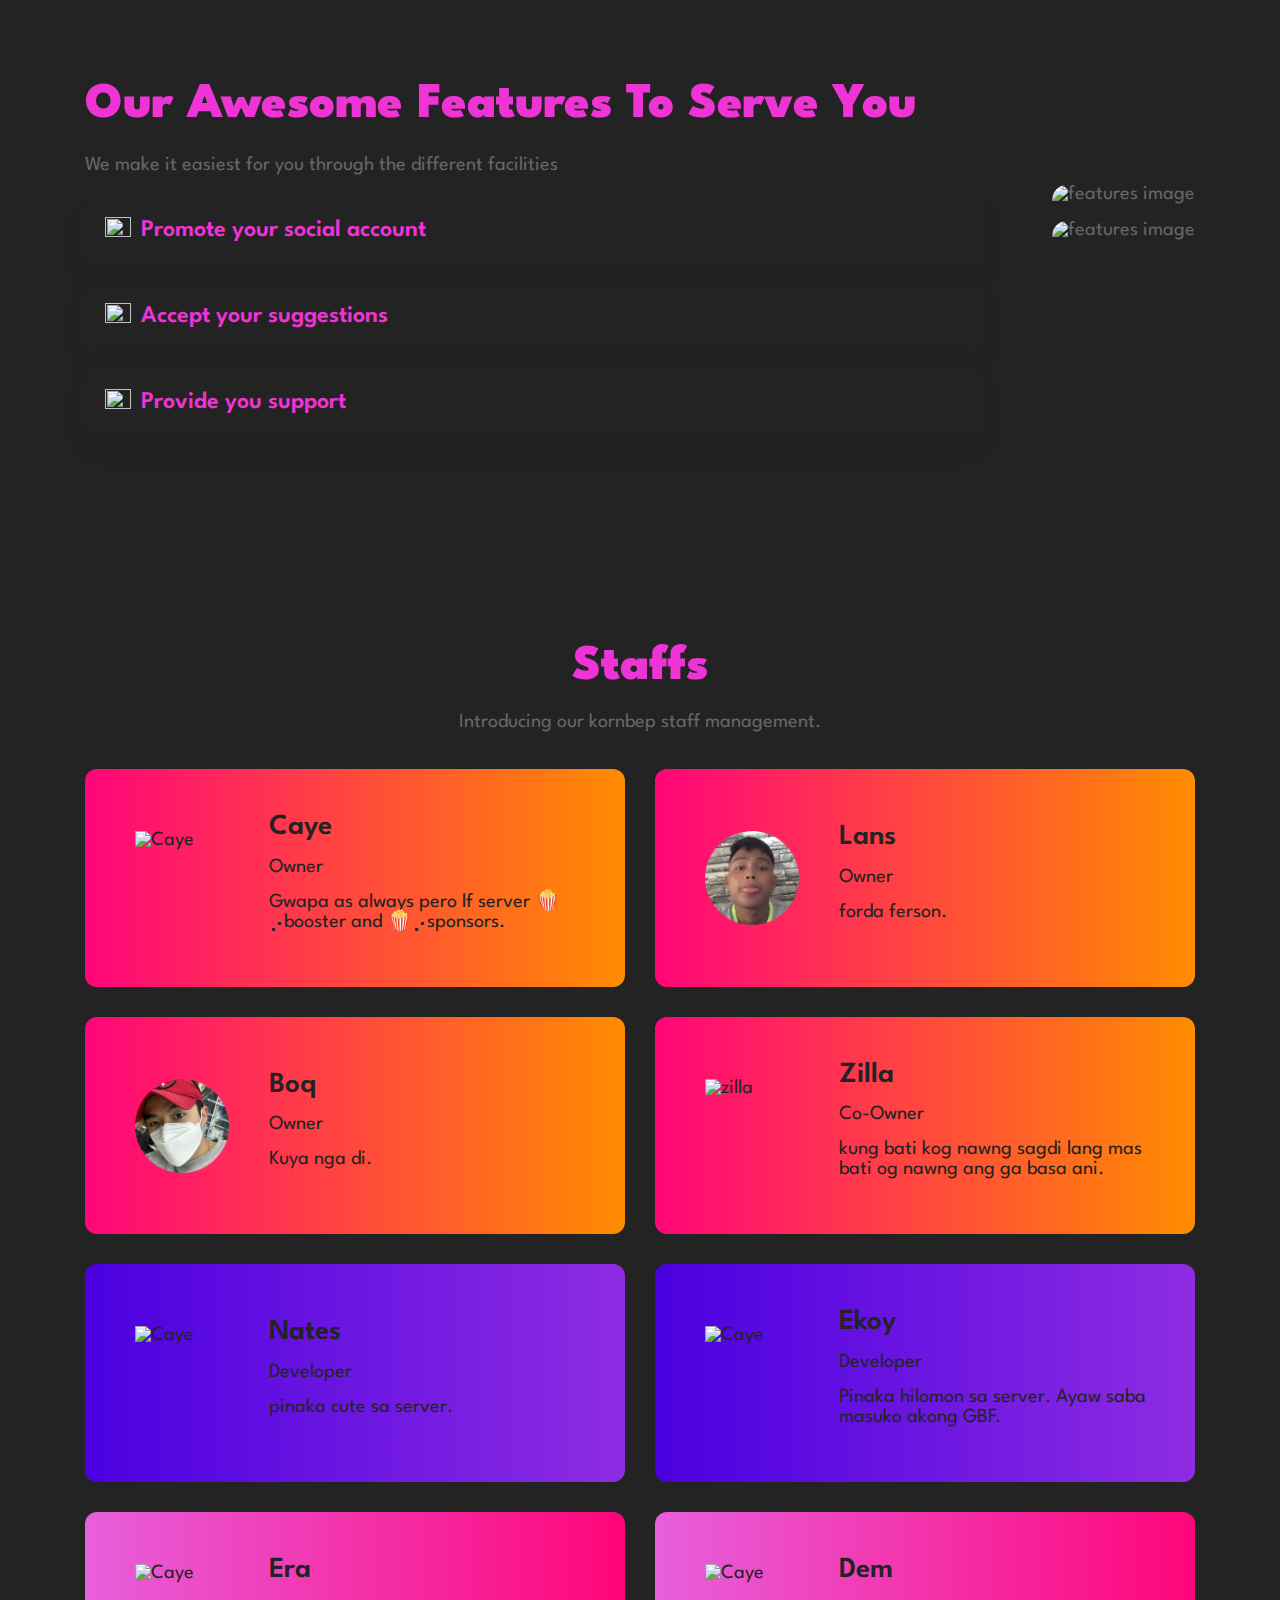
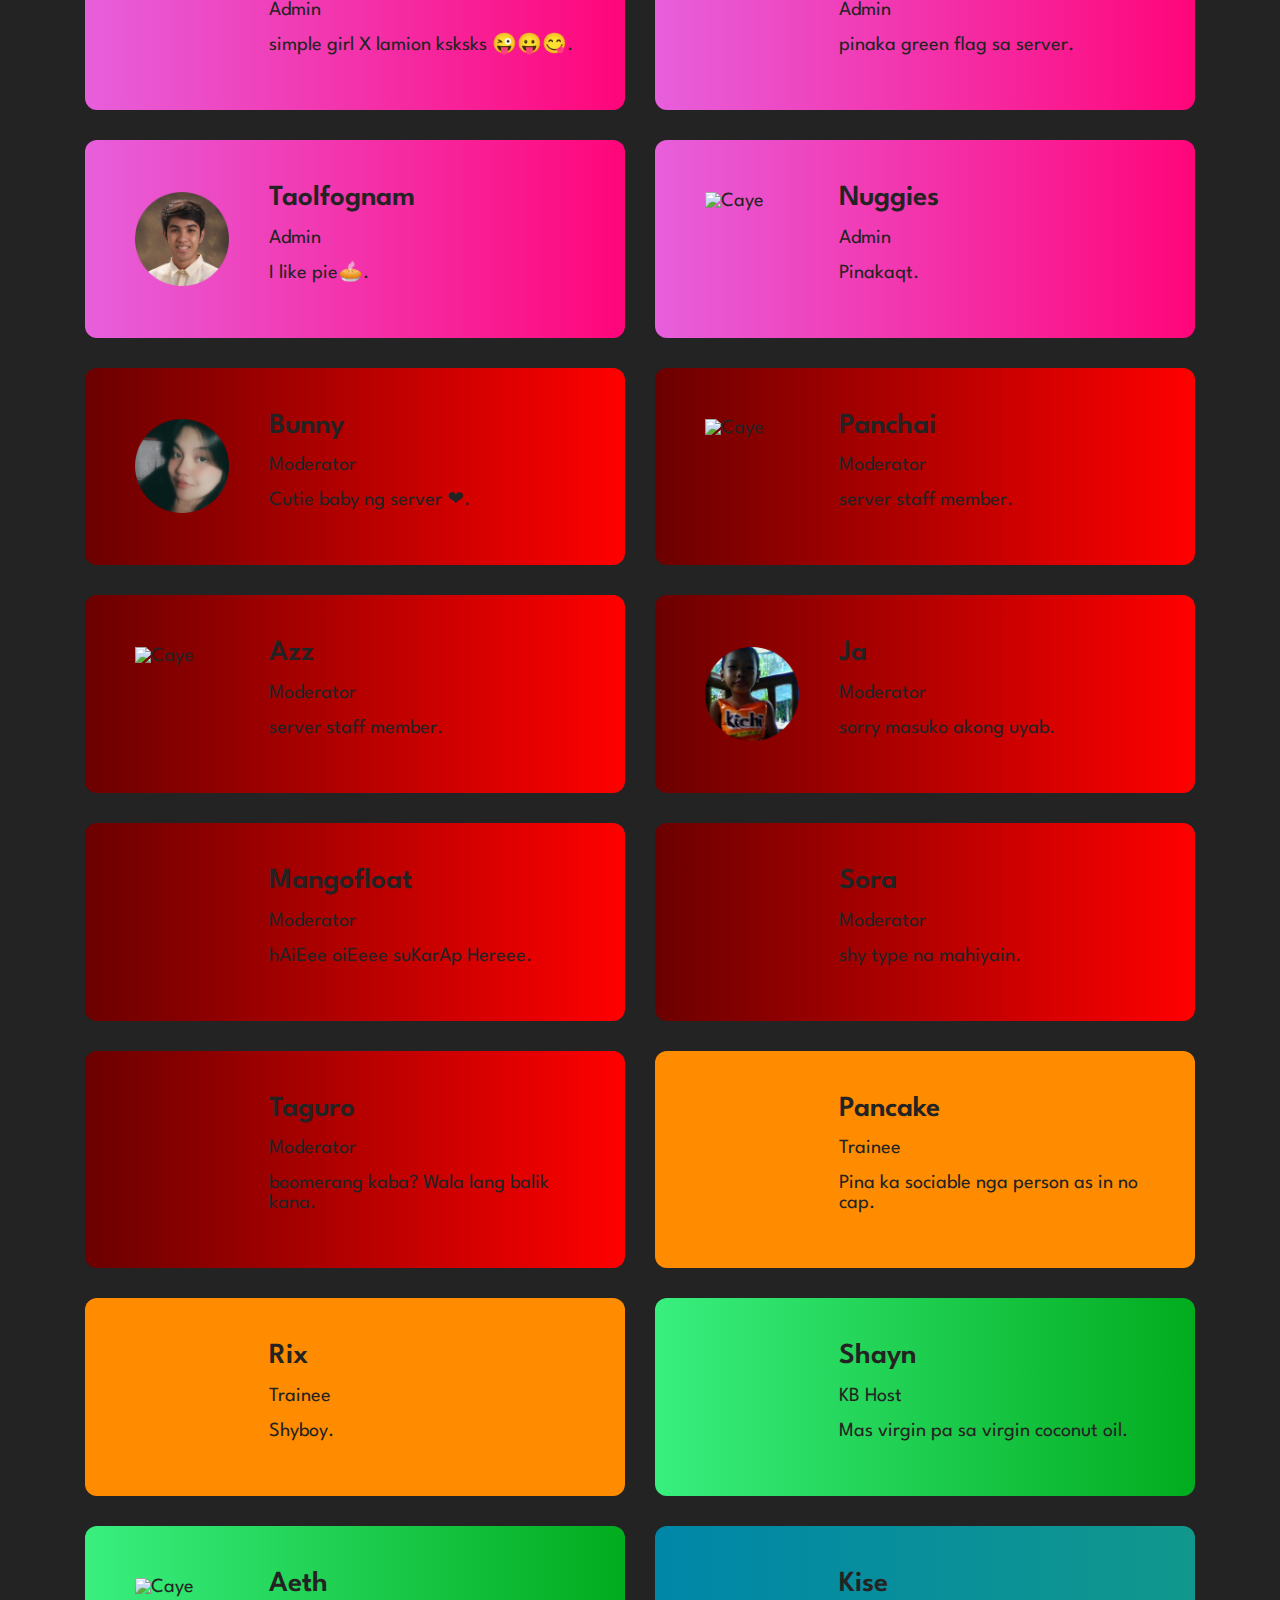
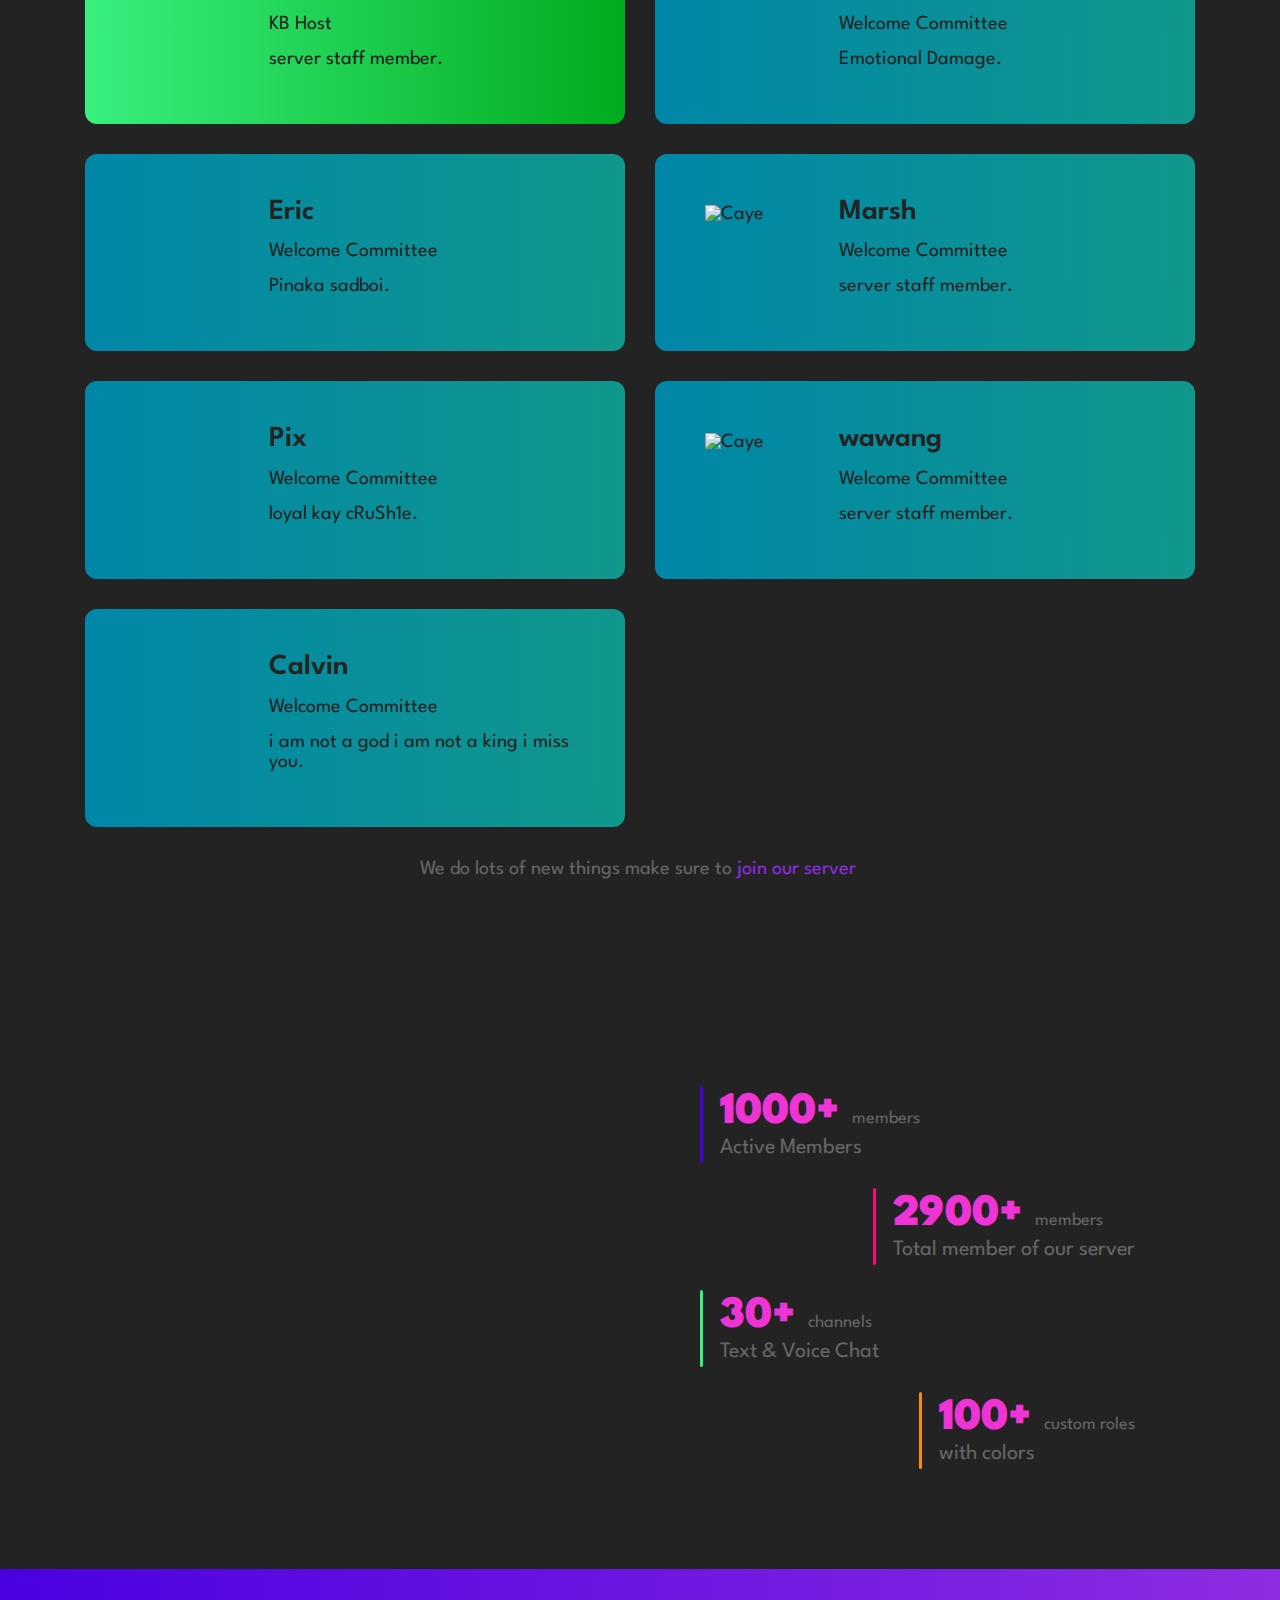
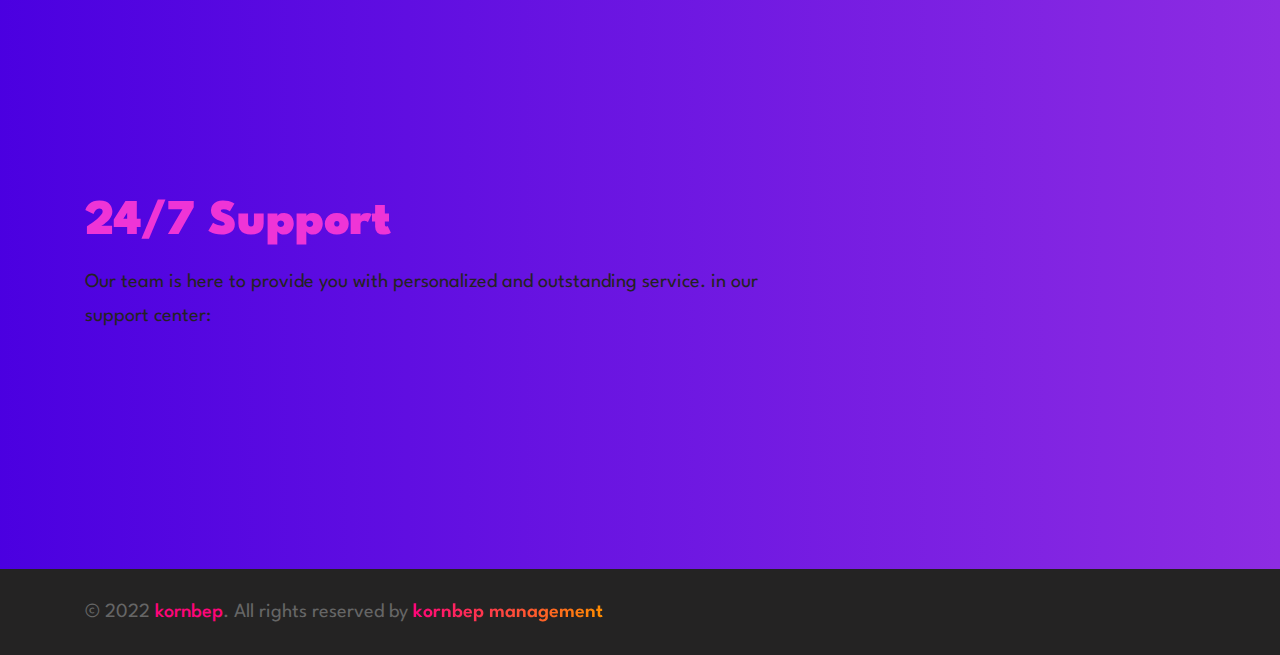
==== commit 0630787f: "updated" ====
--- a/index.html
+++ b/index.html
@@ -45,6 +45,10 @@
           </li>
 
           <li class="navbar-item">
+            <a href="/gallery/index.html" class="navbar-link" data-nav-link>Gallery</a>
+          </li>
+
+          <li class="navbar-item">
             <a href="#stats" class="navbar-link" data-nav-link>Stats</a>
           </li>
 
@@ -568,7 +572,7 @@
               <div class="about-card about-card-14">
 
                 <figure class="card-banner">
-                  <img src="./assets/images/avatar.jpg" width="94" height="94" loading="lazy"
+                  <img src="./assets/images/ja.jpg" width="94" height="94" loading="lazy"
                     alt="Caye">
                 </figure>
 
@@ -579,7 +583,7 @@
                   </h3>
                   <p class="card-role">Moderator</p>
                   <p class="card-text">
-                      server staff member.
+                      sorry masuko akong uyab.
                   </p>
 
                 </div>
--- a/assets/css/style.css
+++ b/assets/css/style.css
@@ -434,18 +434,15 @@
 .about-card-28 { background-image: var(--gradient-10); }
 
 .about-card .card-banner {
-  min-width: 100px;
-  height: 100px;
-  aspect-ratio: 1 / 1;
-  background-color: var(--white_50);
+  min-width: auto;
+  height: auto;
+  aspect-ratio: auto;
   border-radius: 50%;
   display: grid;
   place-items: center;
   margin-inline: 10px;
   transition: var(--transition-2);
 }
-
-.about-card:is(:hover, :focus-within) .card-banner { background-color: var(--white-1); }
 
 .about-card .card-title {
   color: var(--white-1);
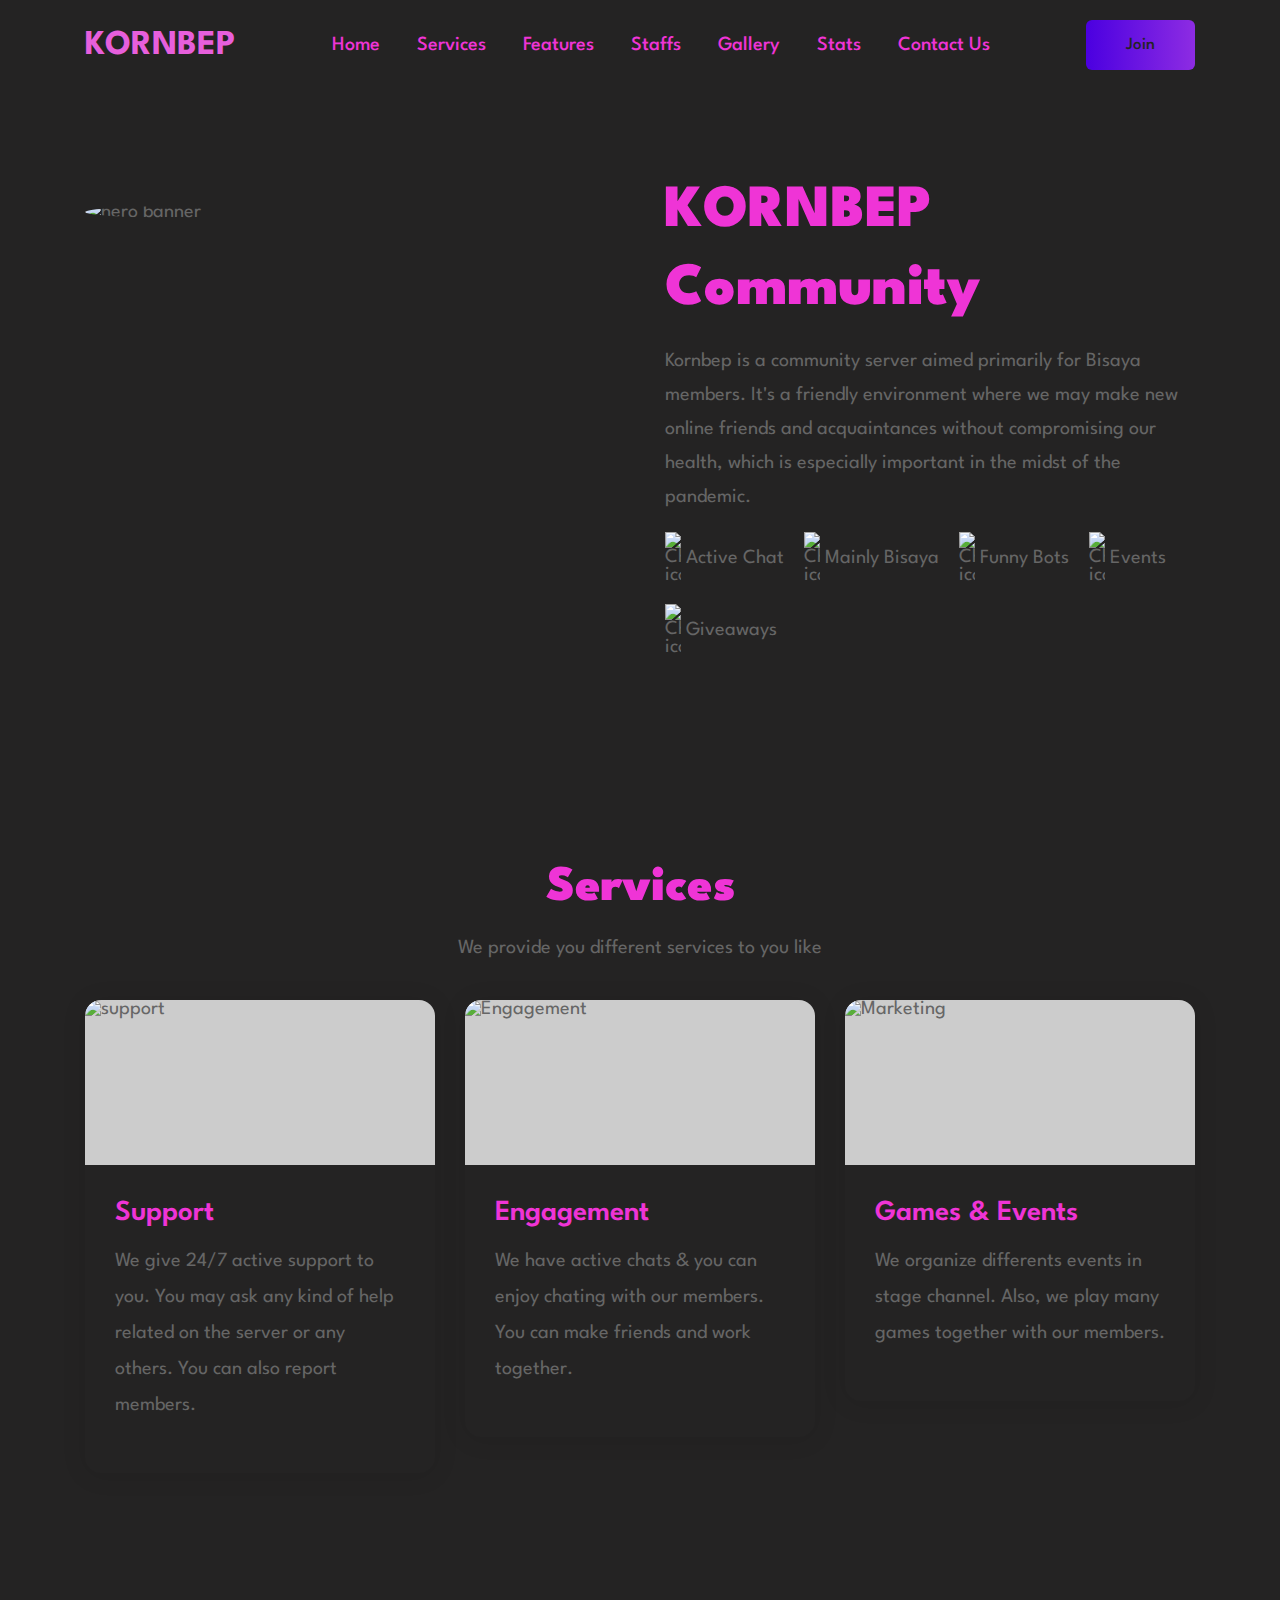
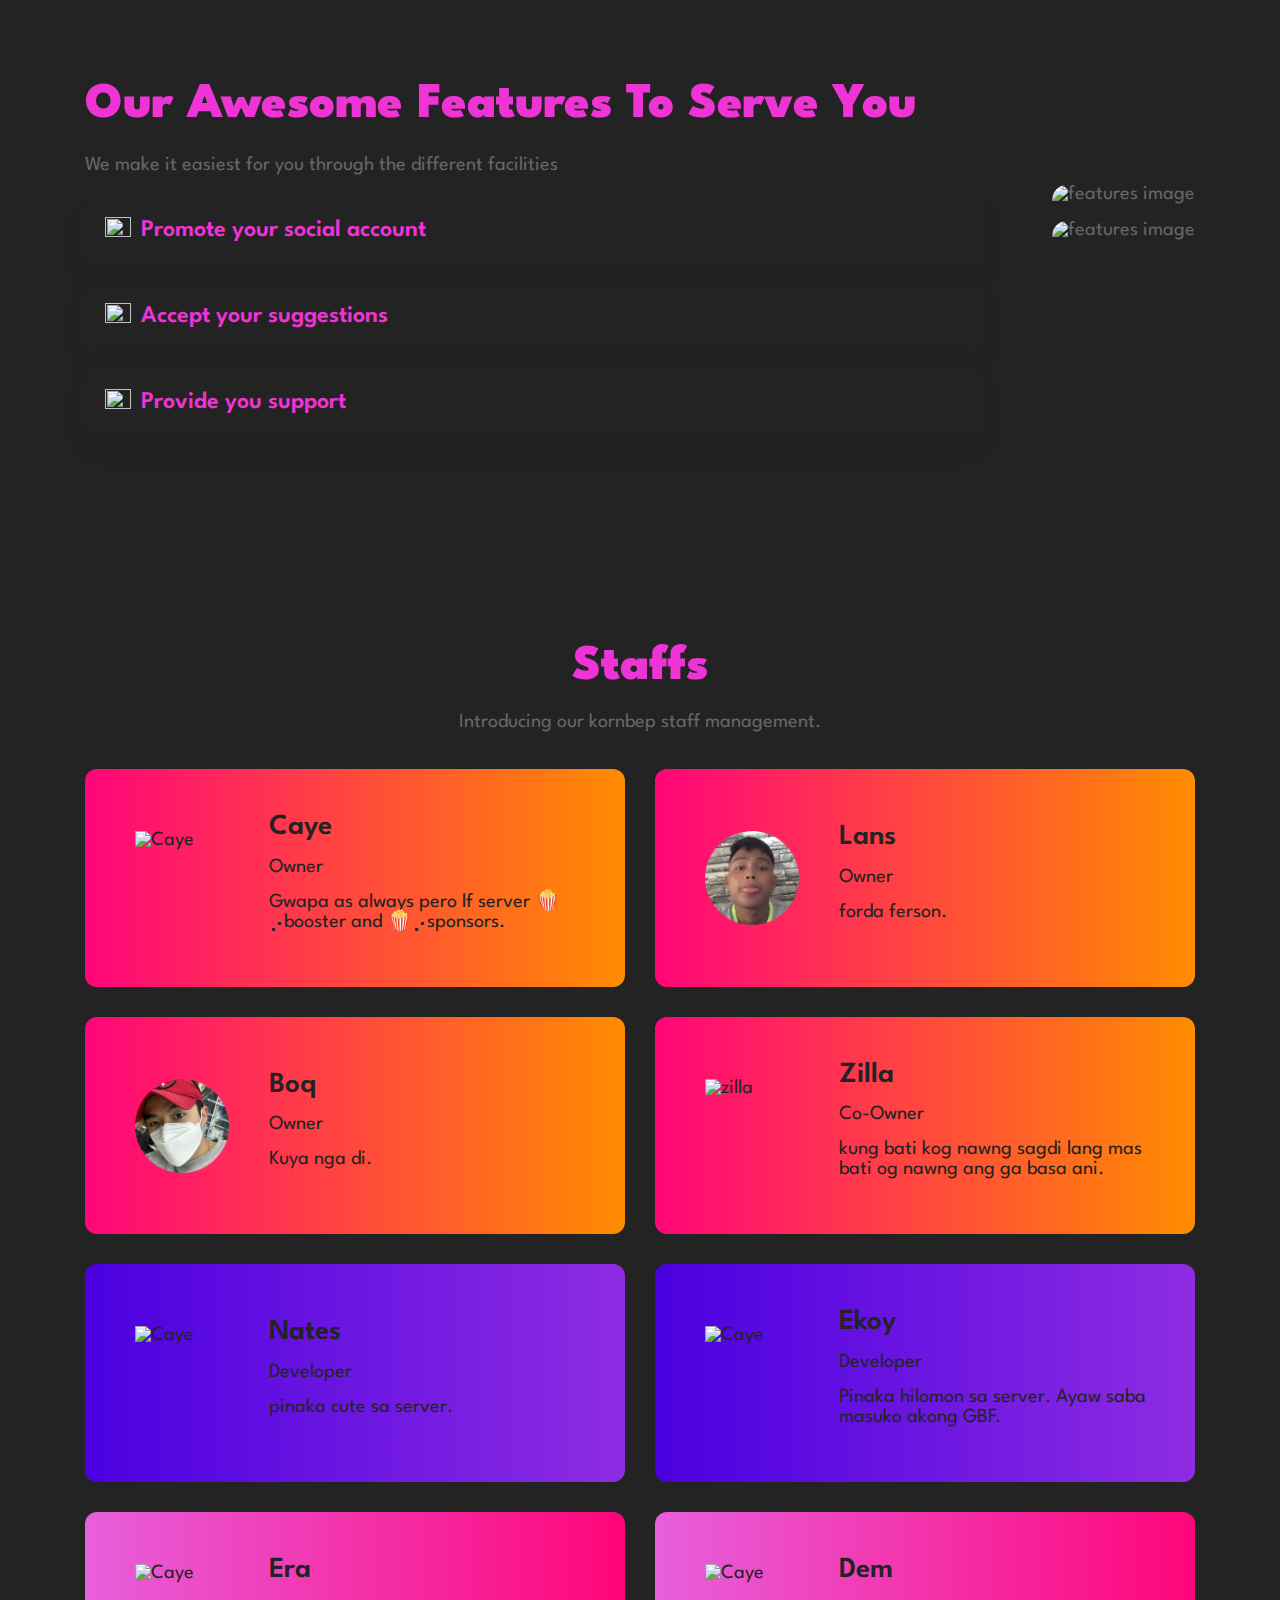
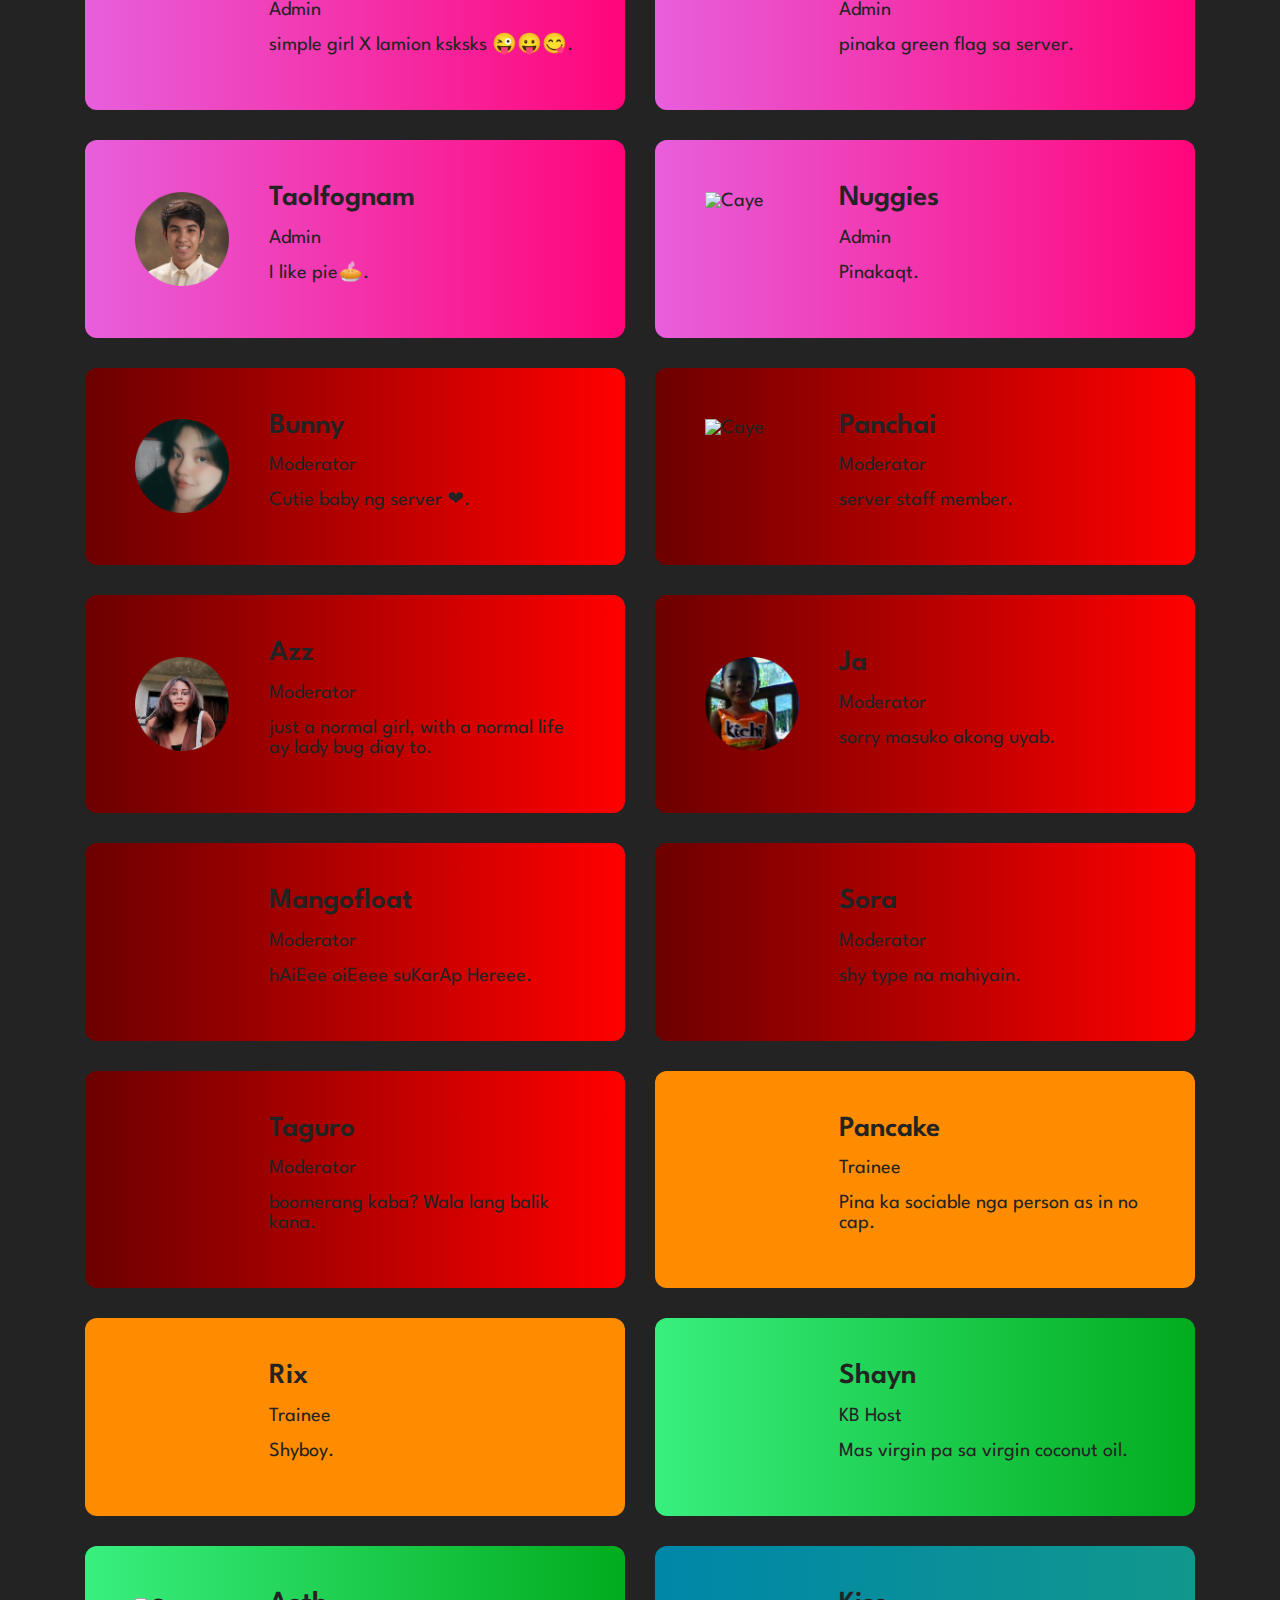
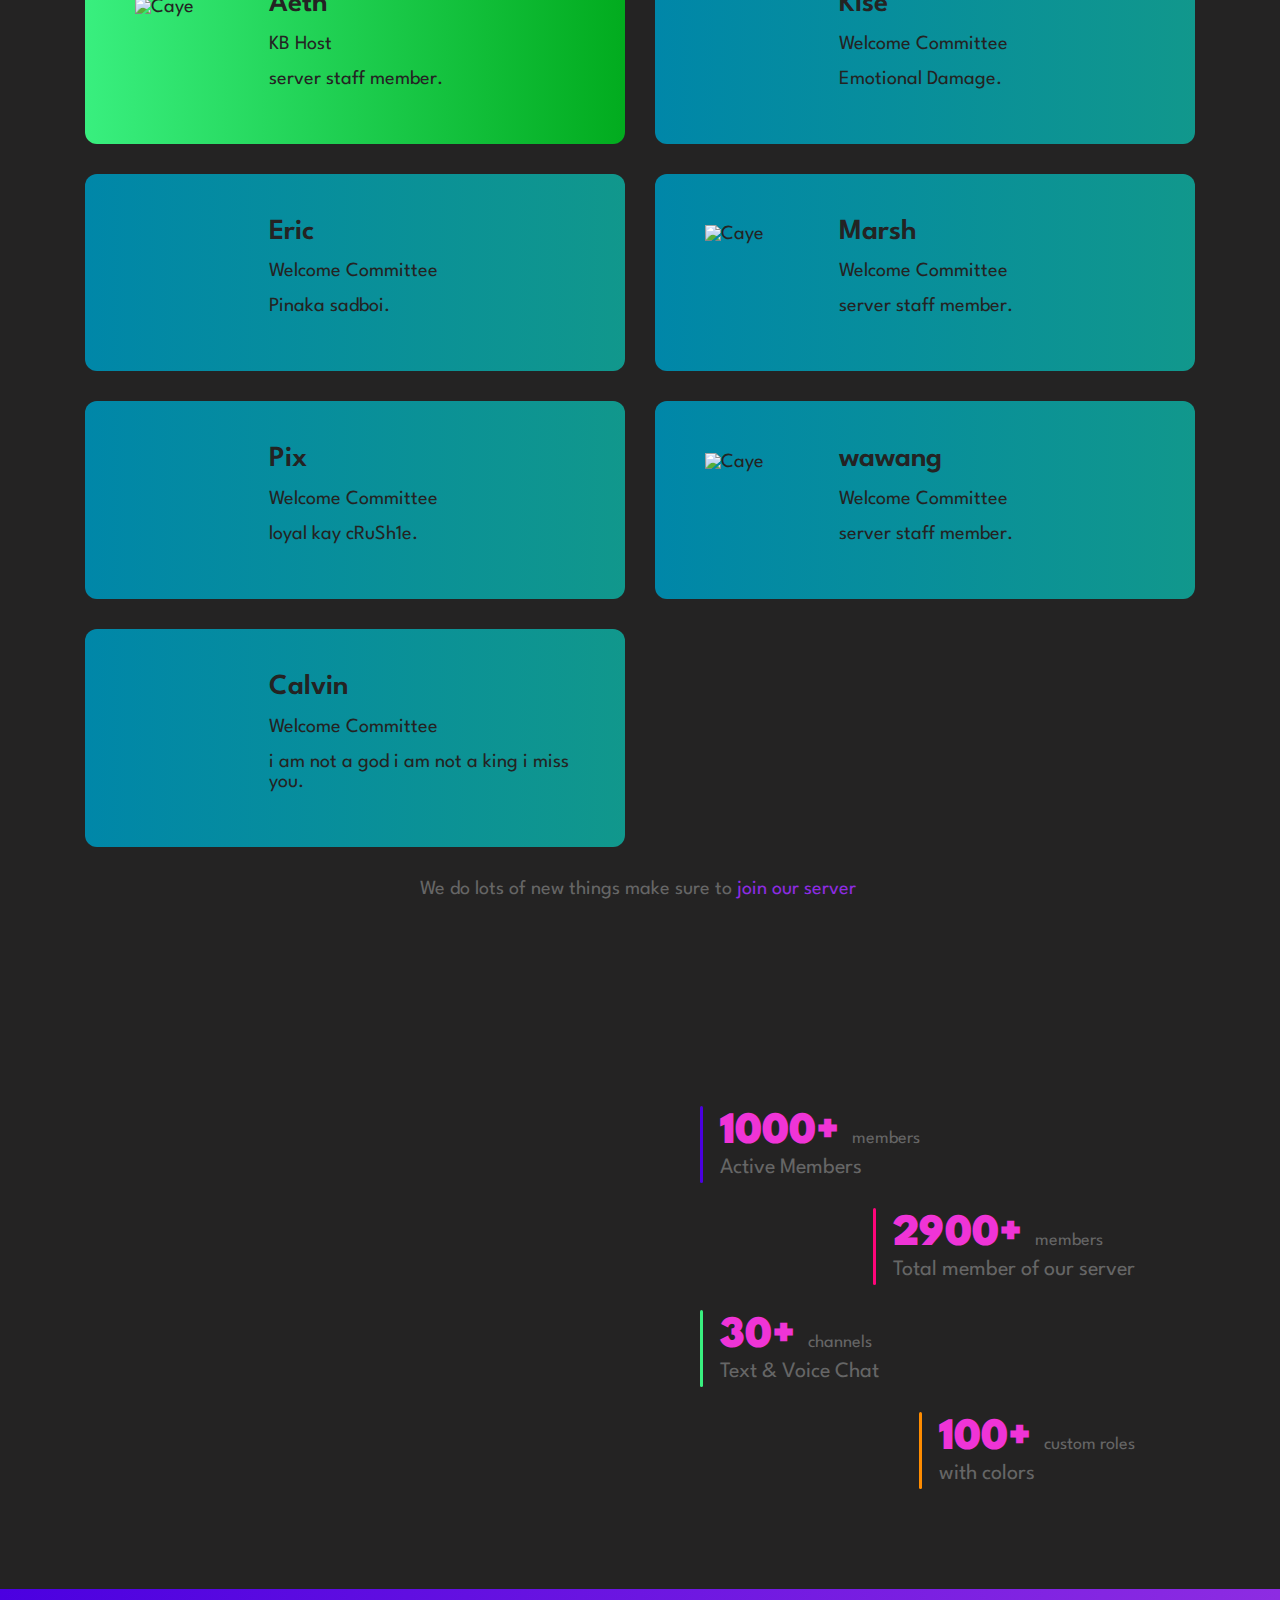
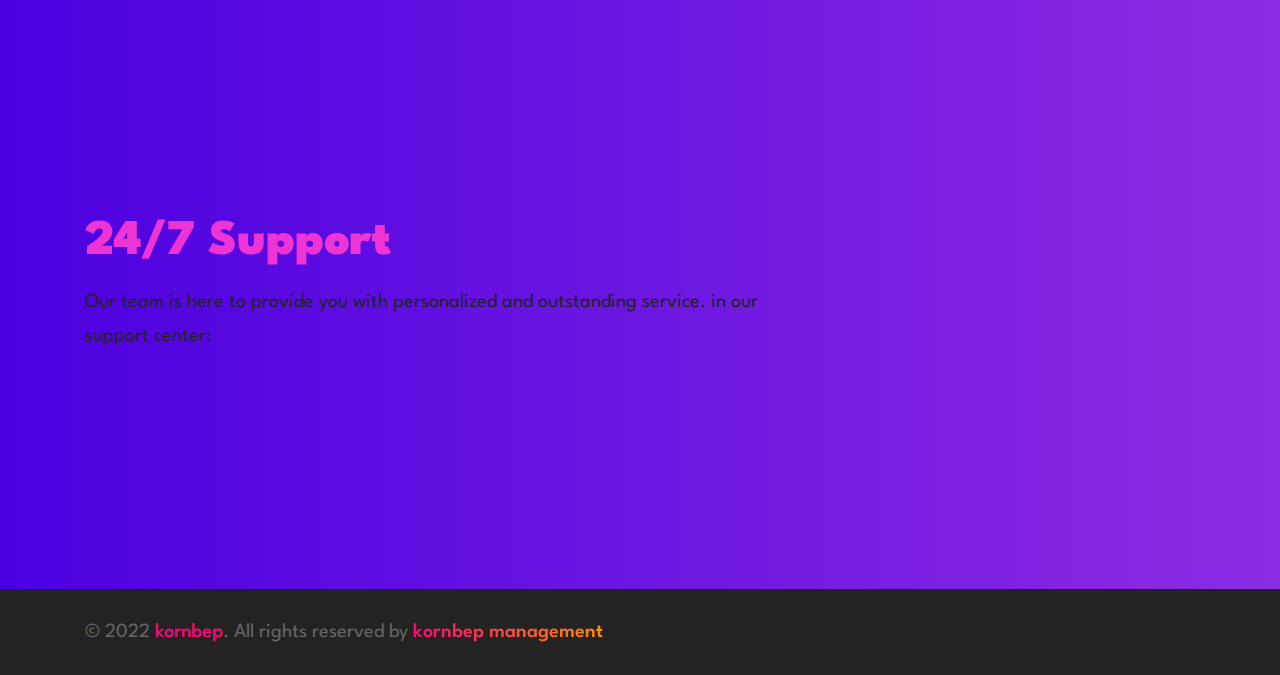
==== commit b71565c2: "updated" ====
--- a/index.html
+++ b/index.html
@@ -550,7 +550,7 @@
               <div class="about-card about-card-13">
 
                 <figure class="card-banner">
-                  <img src="./assets/images/avatar.jpg" width="94" height="94" loading="lazy"
+                  <img src="./assets/images/azz.jpg" width="94" height="94" loading="lazy"
                     alt="Caye">
                 </figure>
 
@@ -561,7 +561,7 @@
                   </h3>
                   <p class="card-role">Moderator</p>
                   <p class="card-text">
-                      server staff member.
+                    just a normal girl, with a normal life ay lady bug diay to.
                   </p>
 
                 </div>
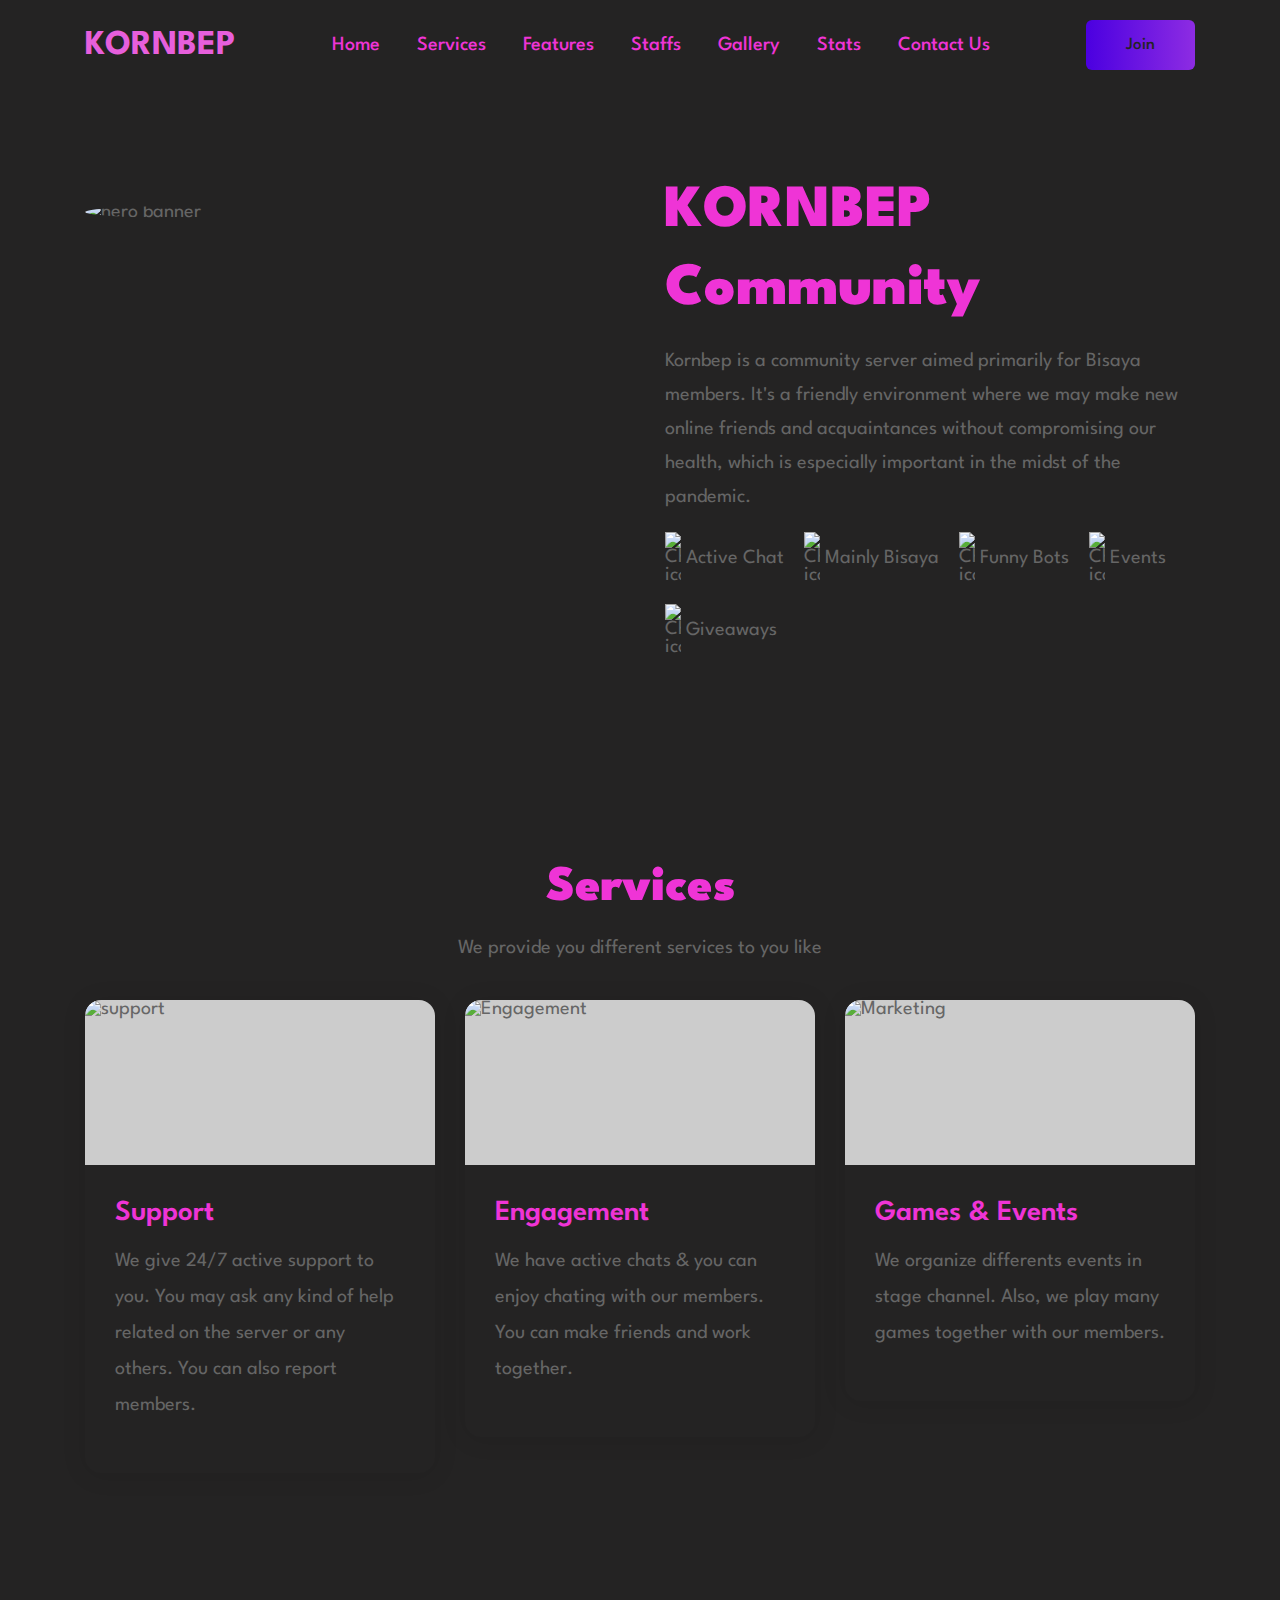
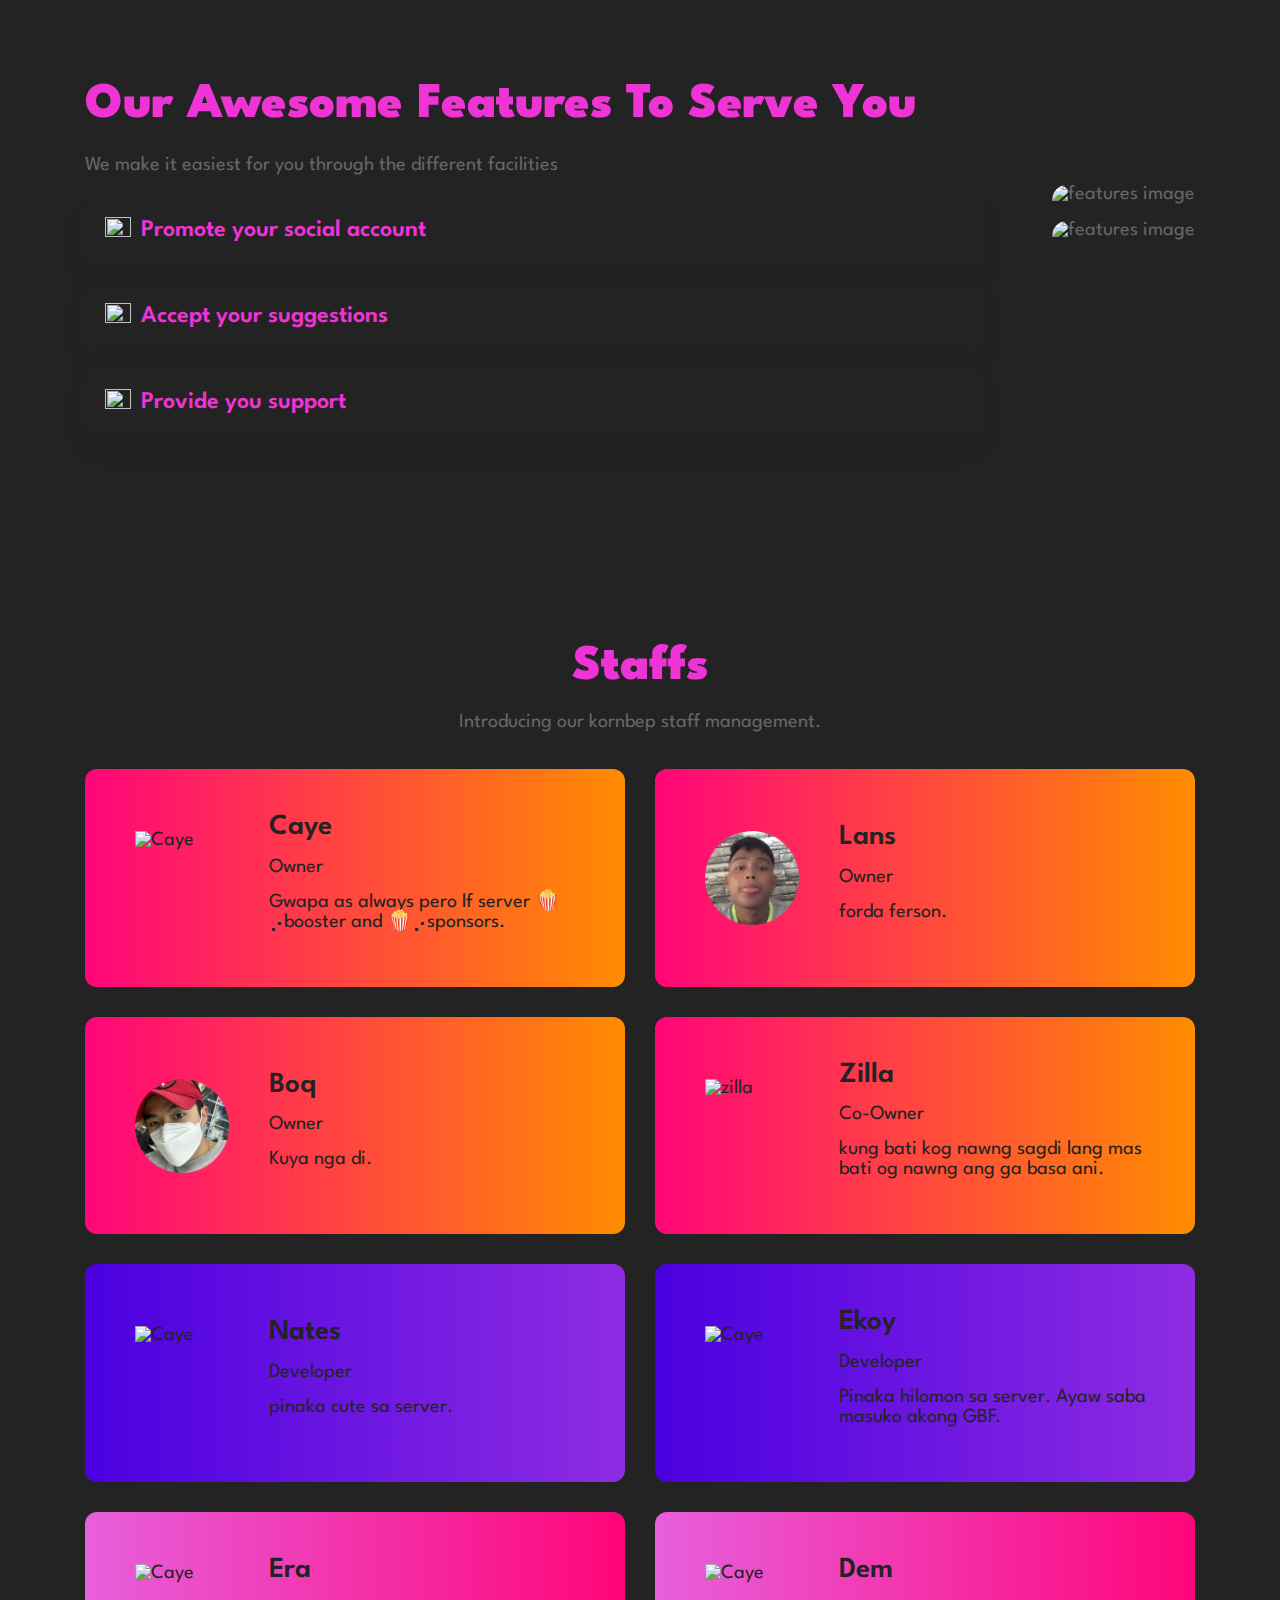
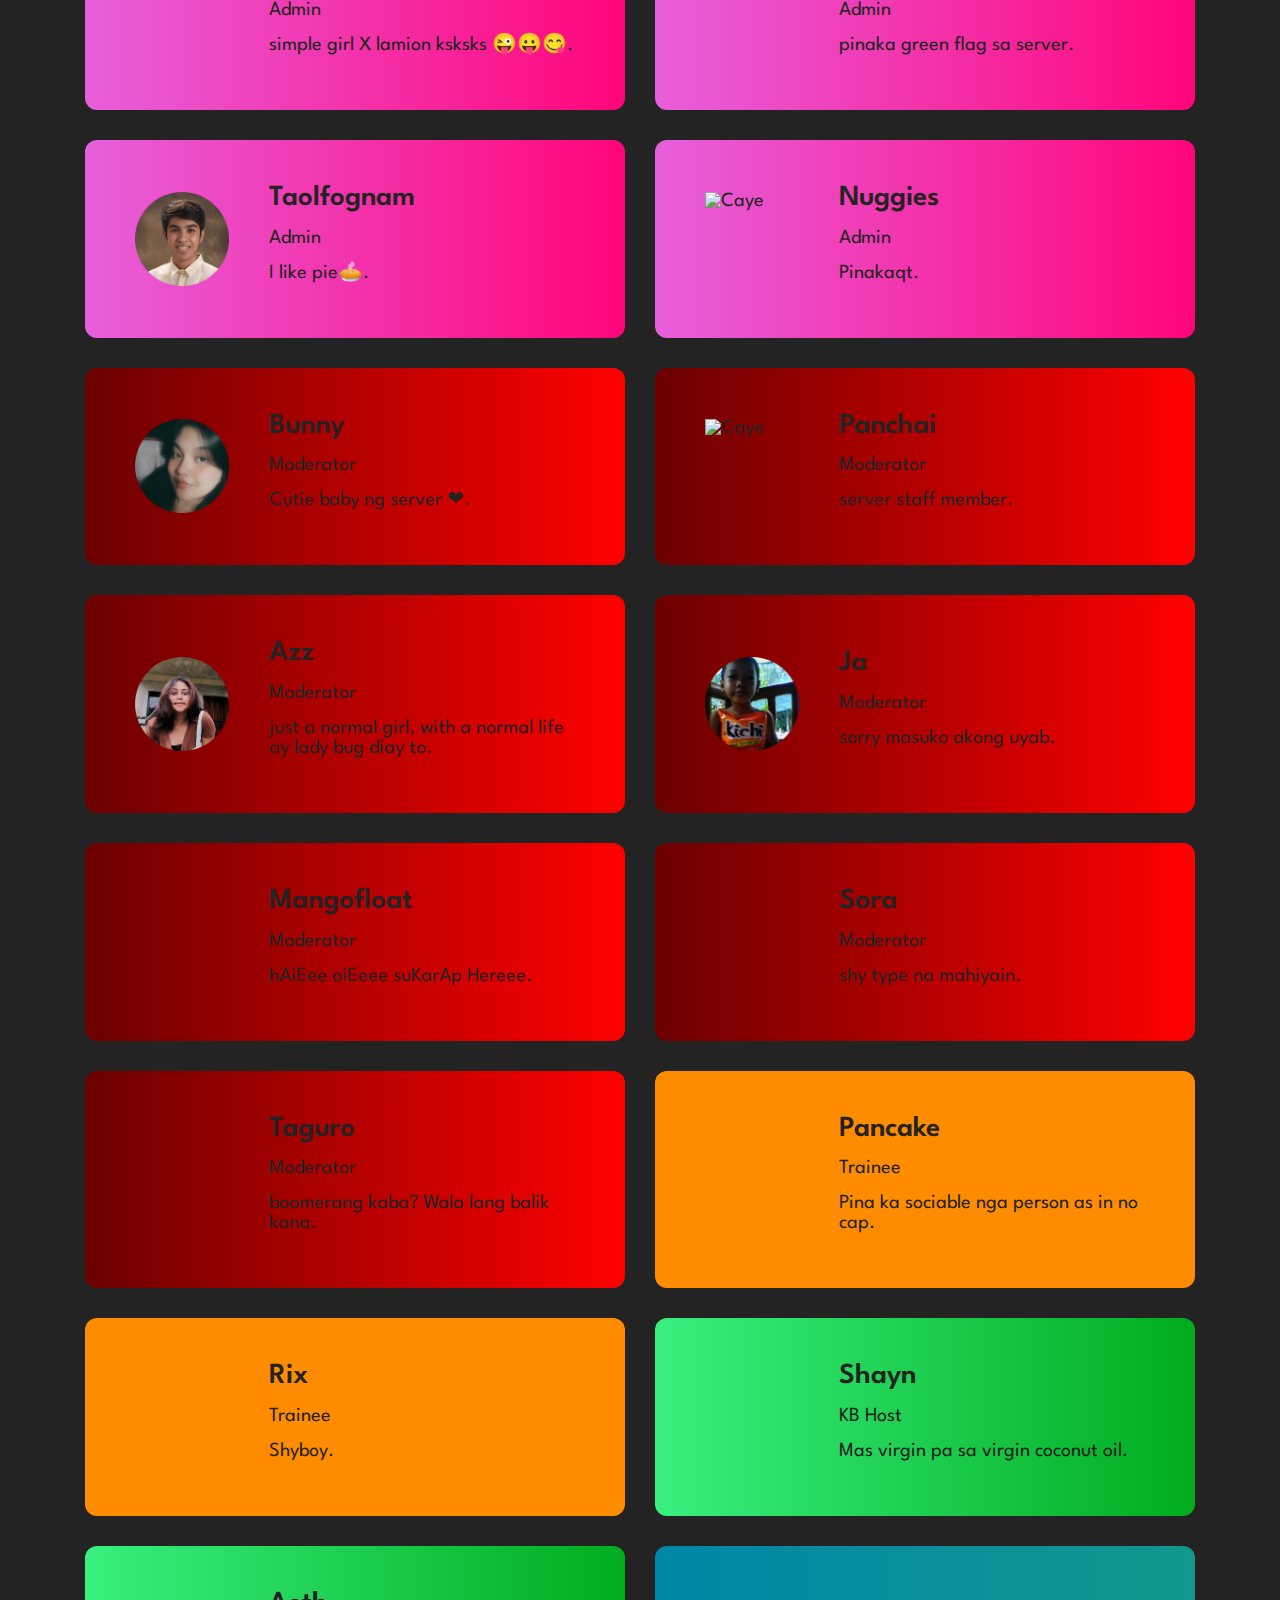
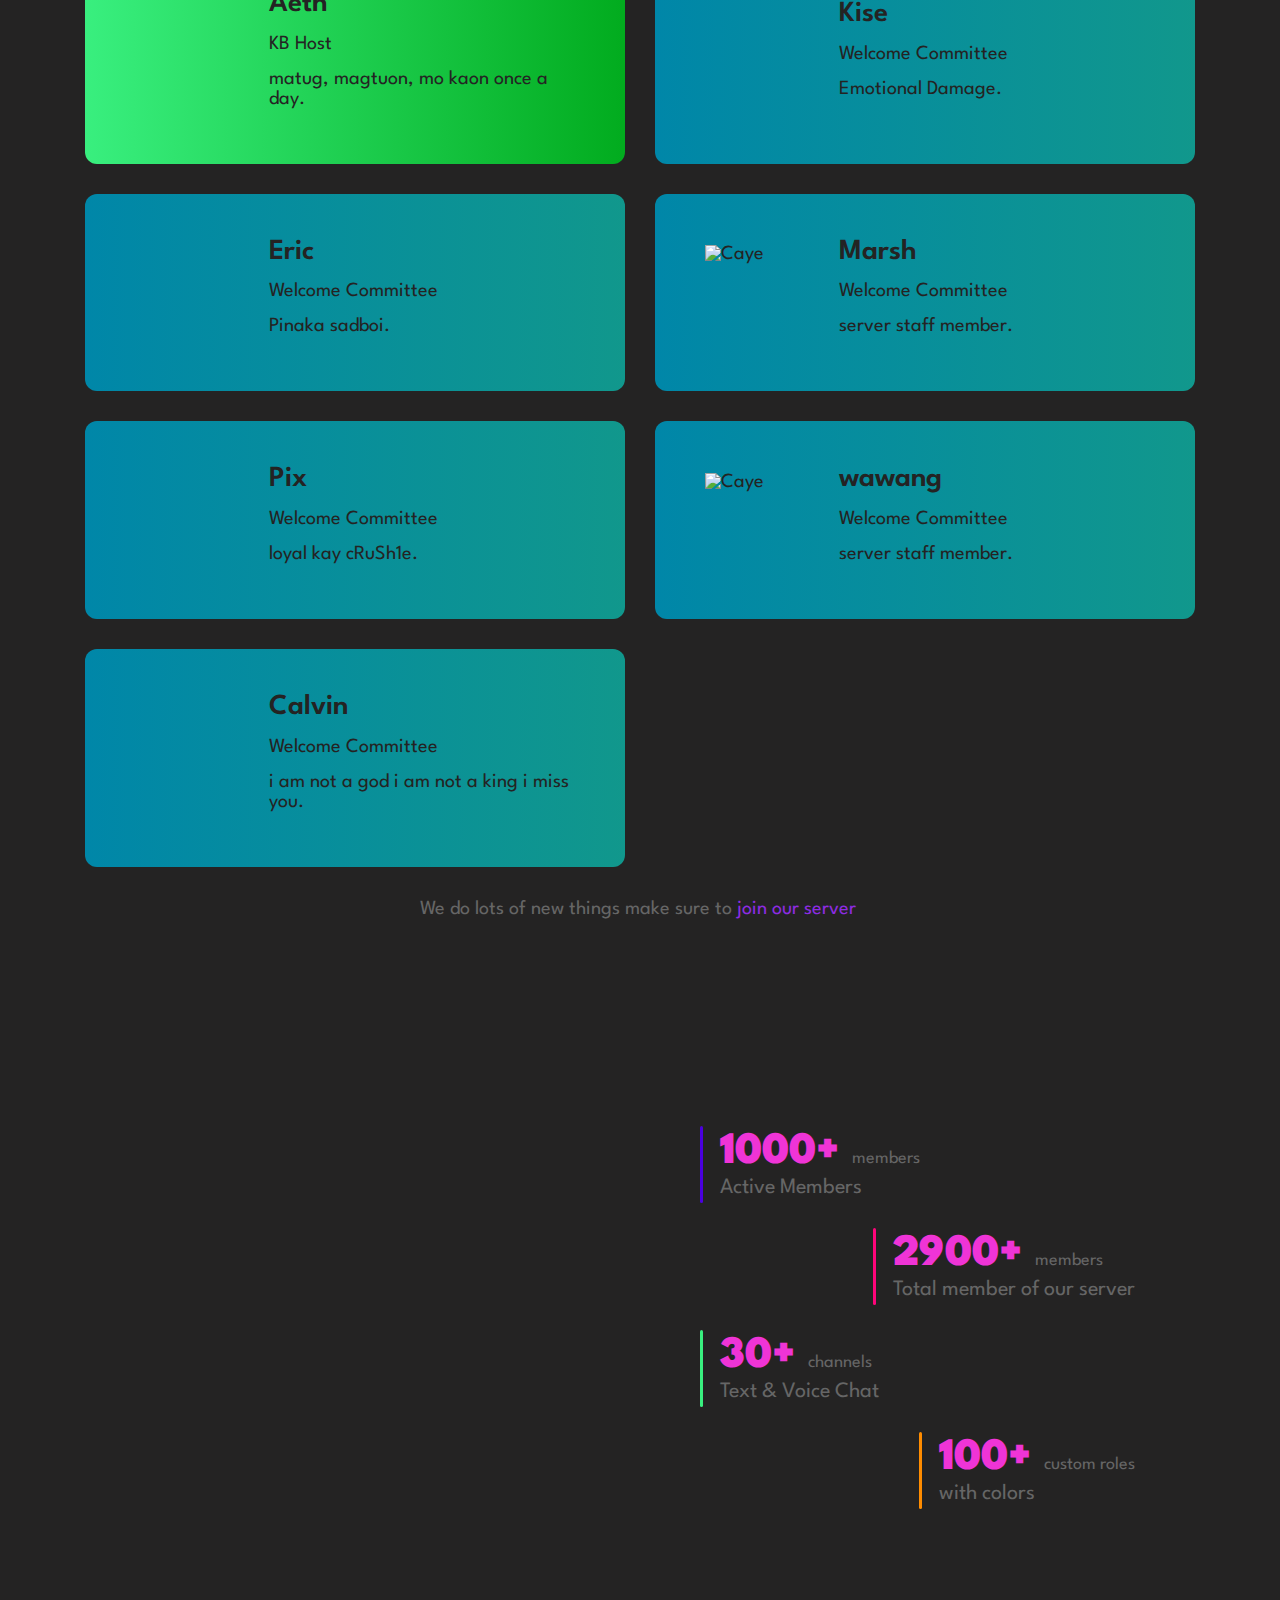
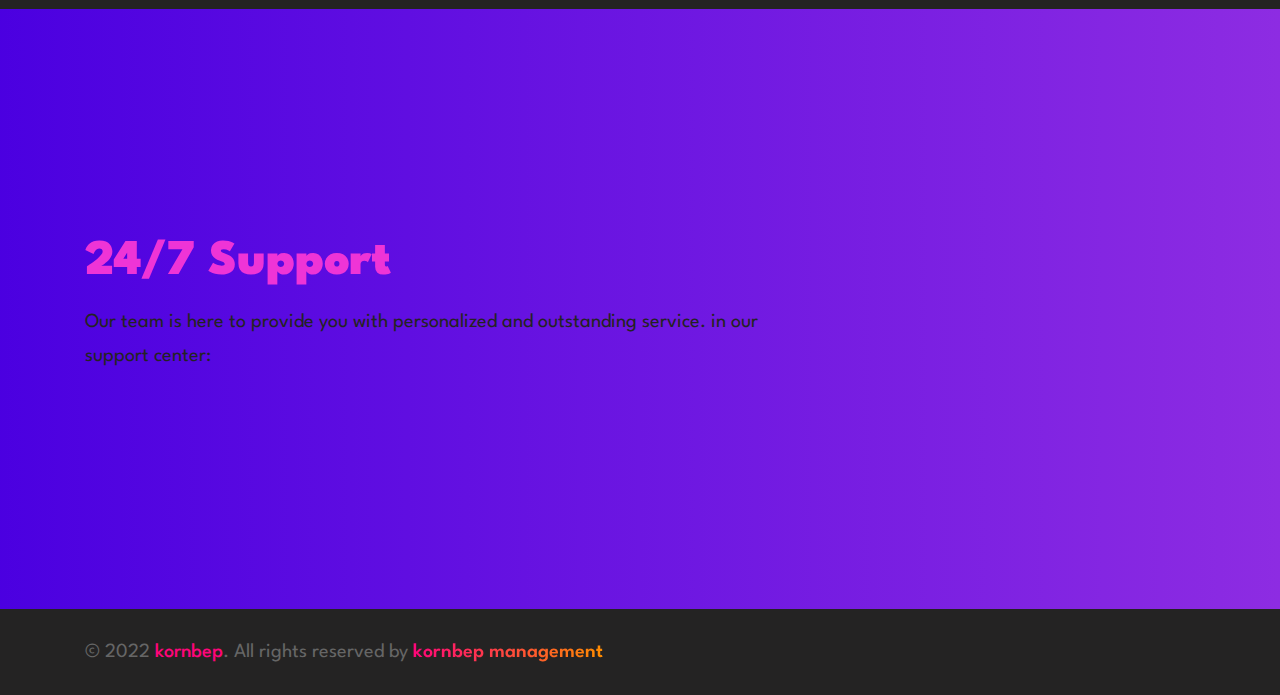
==== commit f5a3a081: "updated" ====
--- a/index.html
+++ b/index.html
@@ -746,7 +746,7 @@
               <div class="about-card about-card-22">
 
                 <figure class="card-banner">
-                  <img src="./assets/images/avatar.jpg" width="94" height="94" loading="lazy"
+                  <img src="./assets/images/aeth.jpg" width="94" height="94" loading="lazy"
                     alt="Caye">
                 </figure>
 
@@ -757,7 +757,7 @@
                   </h3>
                   <p class="card-role">KB Host</p>
                   <p class="card-text">
-                      server staff member.
+                    matug, magtuon, mo kaon once a day.
                   </p>
 
                 </div>
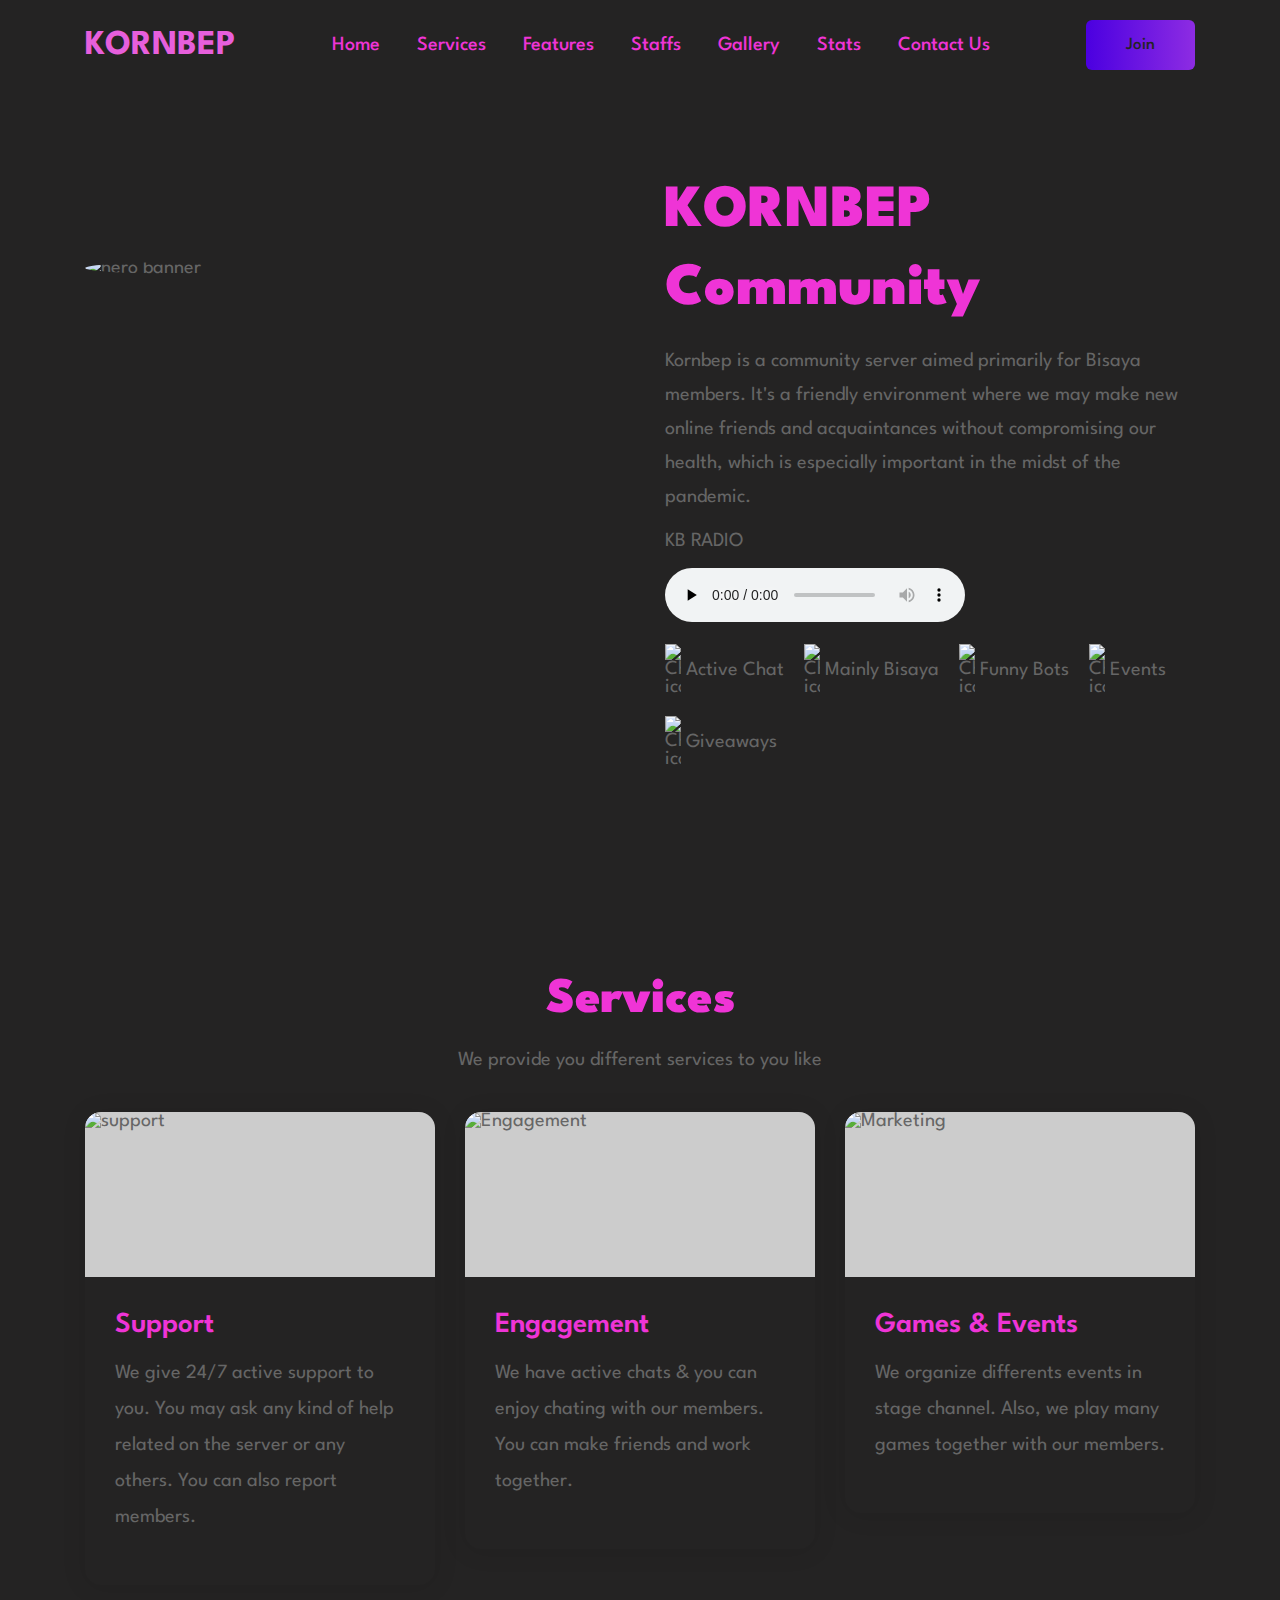
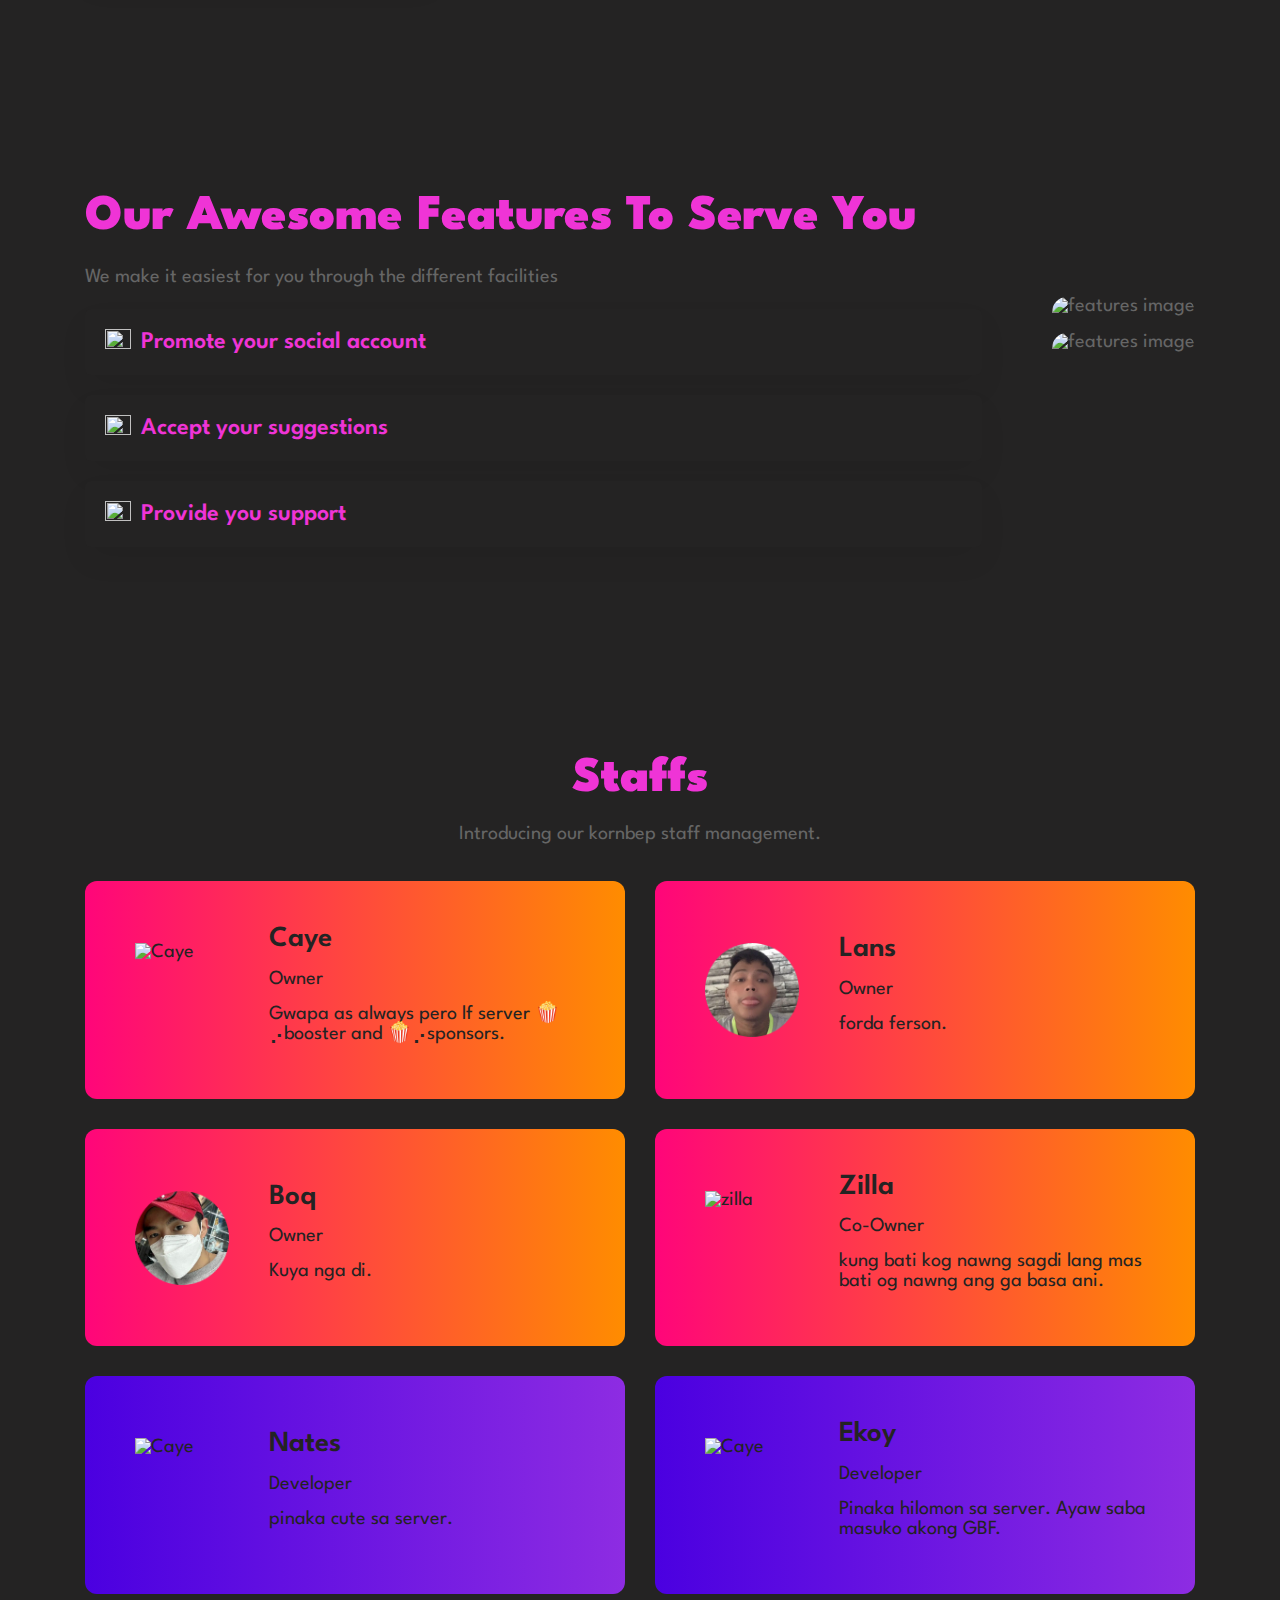
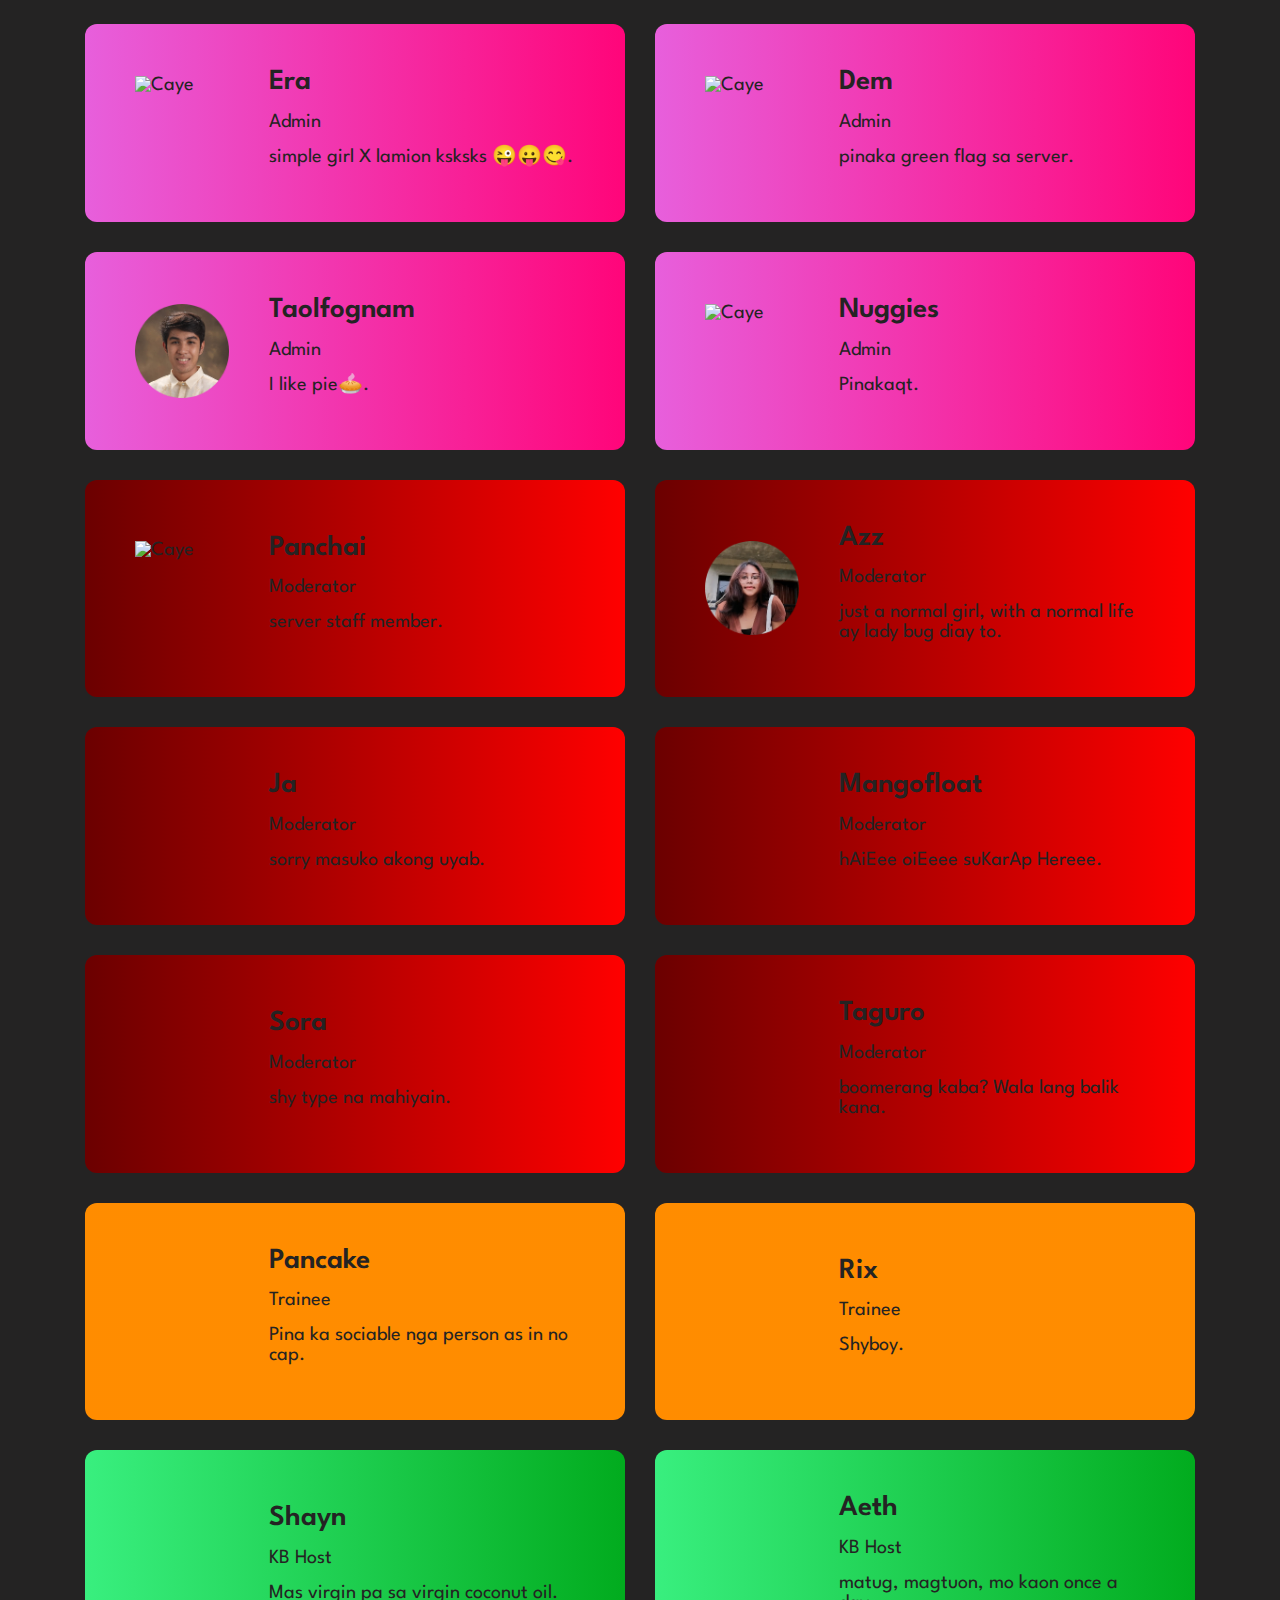
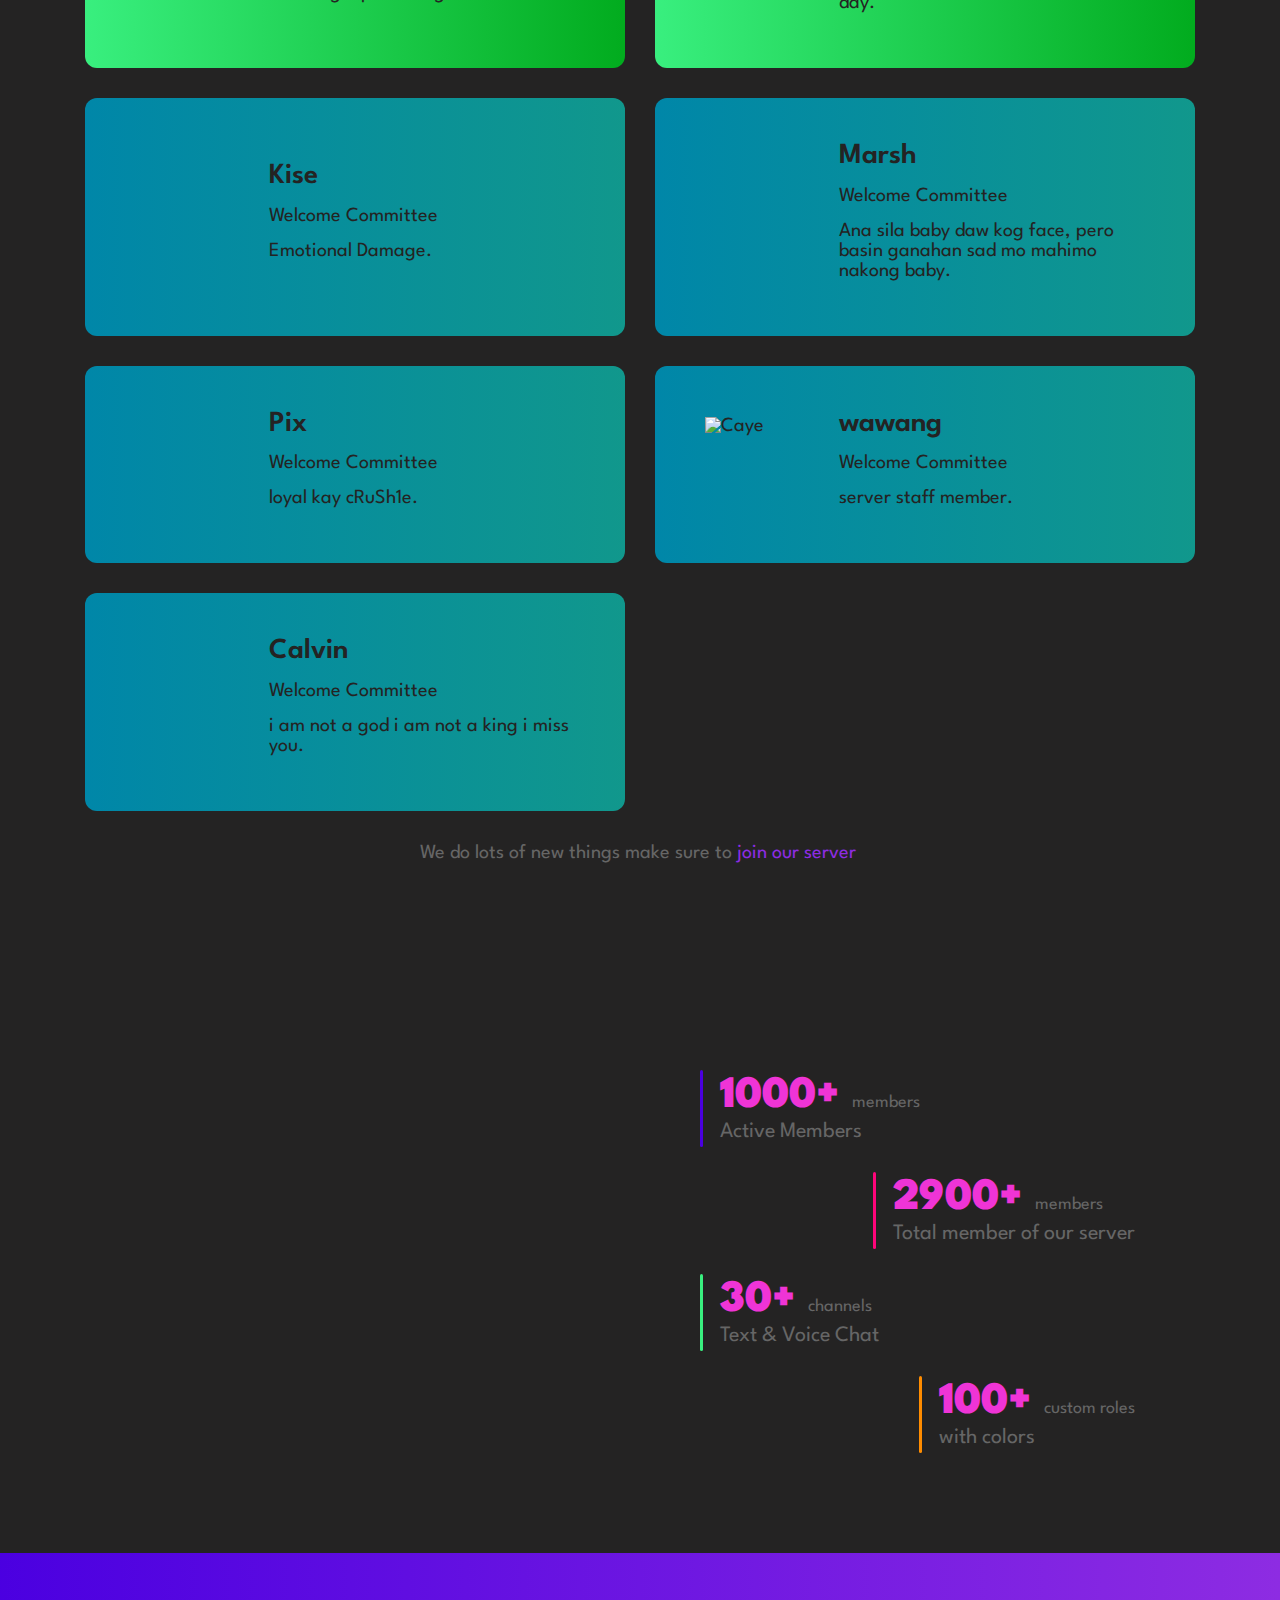
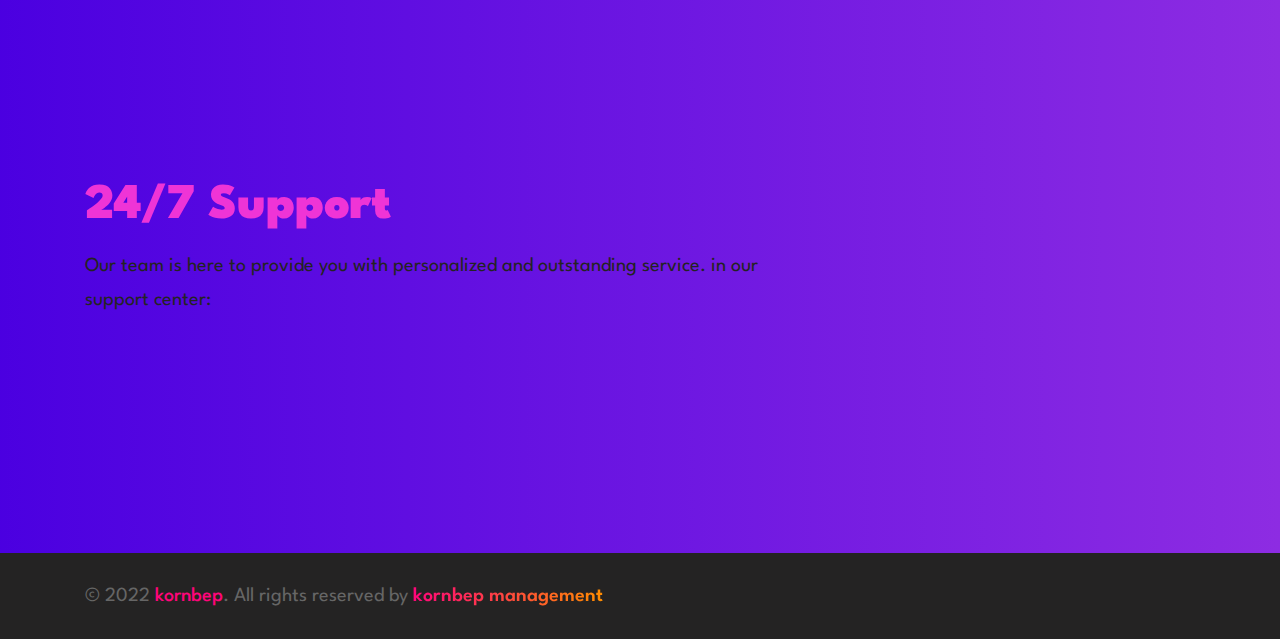
==== commit 6dbbba40: "Update index.html" ====
--- a/index.html
+++ b/index.html
@@ -90,6 +90,13 @@
             <p class="section-text">
               Kornbep is a community server aimed primarily for Bisaya members. It's a friendly environment where we may make new online friends and acquaintances without compromising our health, which is especially important in the midst of the pandemic. 
             </p>
+            <br>
+            <p>
+              KB RADIO
+            </p>
+            <br>
+            <audio preload="none" autoplay="autoplay" controls="controls" src="http://stream.zeno.fm/1n87arz6cxhvv"></audio>
+            <br>
 <br>
 
             <ul class="hero-list">
@@ -504,28 +511,6 @@
               </div>
             </li>
             <li>
-              <div class="about-card about-card-11">
-
-                <figure class="card-banner">
-                  <img src="./assets/images/bunny.jpg" width="94" height="94" loading="lazy"
-                    alt="Caye">
-                </figure>
-
-                <div class="card-content">
-
-                  <h3 class="h3">
-                    <a href="#" class="card-title">Bunny</a>
-                  </h3>
-                  <p class="card-role">Moderator</p>
-                  <p class="card-text">
-                    Cutie baby ng server ❤.
-                  </p>
-
-                </div>
-
-              </div>
-            </li>
-            <li>
               <div class="about-card about-card-12">
 
                 <figure class="card-banner">
@@ -787,43 +772,21 @@
               </div>
             </li>
             <li>
-              <div class="about-card about-card-24">
-
-                <figure class="card-banner">
-                  <img src="./assets/images/eric.png" width="94" height="94" loading="lazy"
-                    alt="Caye">
-                </figure>
-
-                <div class="card-content">
-
-                  <h3 class="h3">
-                    <a href="#" class="card-title">Eric</a>
+              <div class="about-card about-card-25">
+
+                <figure class="card-banner">
+                  <img src="./assets/images/marsh.jpg" width="94" height="94" loading="lazy"
+                    alt="Caye">
+                </figure>
+
+                <div class="card-content">
+
+                  <h3 class="h3">
+                    <a href="#" class="card-title">Marsh</a>
                   </h3>
                   <p class="card-role">Welcome Committee</p>
                   <p class="card-text">
-                    Pinaka sadboi.
-                  </p>
-
-                </div>
-
-              </div>
-            </li>
-            <li>
-              <div class="about-card about-card-25">
-
-                <figure class="card-banner">
-                  <img src="./assets/images/avatar.jpg" width="94" height="94" loading="lazy"
-                    alt="Caye">
-                </figure>
-
-                <div class="card-content">
-
-                  <h3 class="h3">
-                    <a href="#" class="card-title">Marsh</a>
-                  </h3>
-                  <p class="card-role">Welcome Committee</p>
-                  <p class="card-text">
-                      server staff member.
+                    Ana sila baby daw kog face, pero basin ganahan sad mo mahimo nakong baby.
                   </p>
 
                 </div>
@@ -890,6 +853,28 @@
                   <p class="card-role">Welcome Committee</p>
                   <p class="card-text">
                     i am not a god i am not a king i miss you.
+                  </p>
+
+                </div>
+
+              </div>
+            </li>
+            <li>
+              <div class="about-card about-card-29">
+
+                <figure class="card-banner">
+                  <img src="./assets/images/polar.jpg" width="94" height="94" loading="lazy"
+                    class="Caye">
+                </figure>
+
+                <div class="card-content">
+
+                  <h3 class="h3">
+                    <a href="#" class="card-title">Polarstar</a>
+                  </h3>
+                  <p class="card-role">Welcome Committee</p>
+                  <p class="card-text">
+                    ang mukha ko ay kasing kapal ng isda.
                   </p>
 
                 </div>
